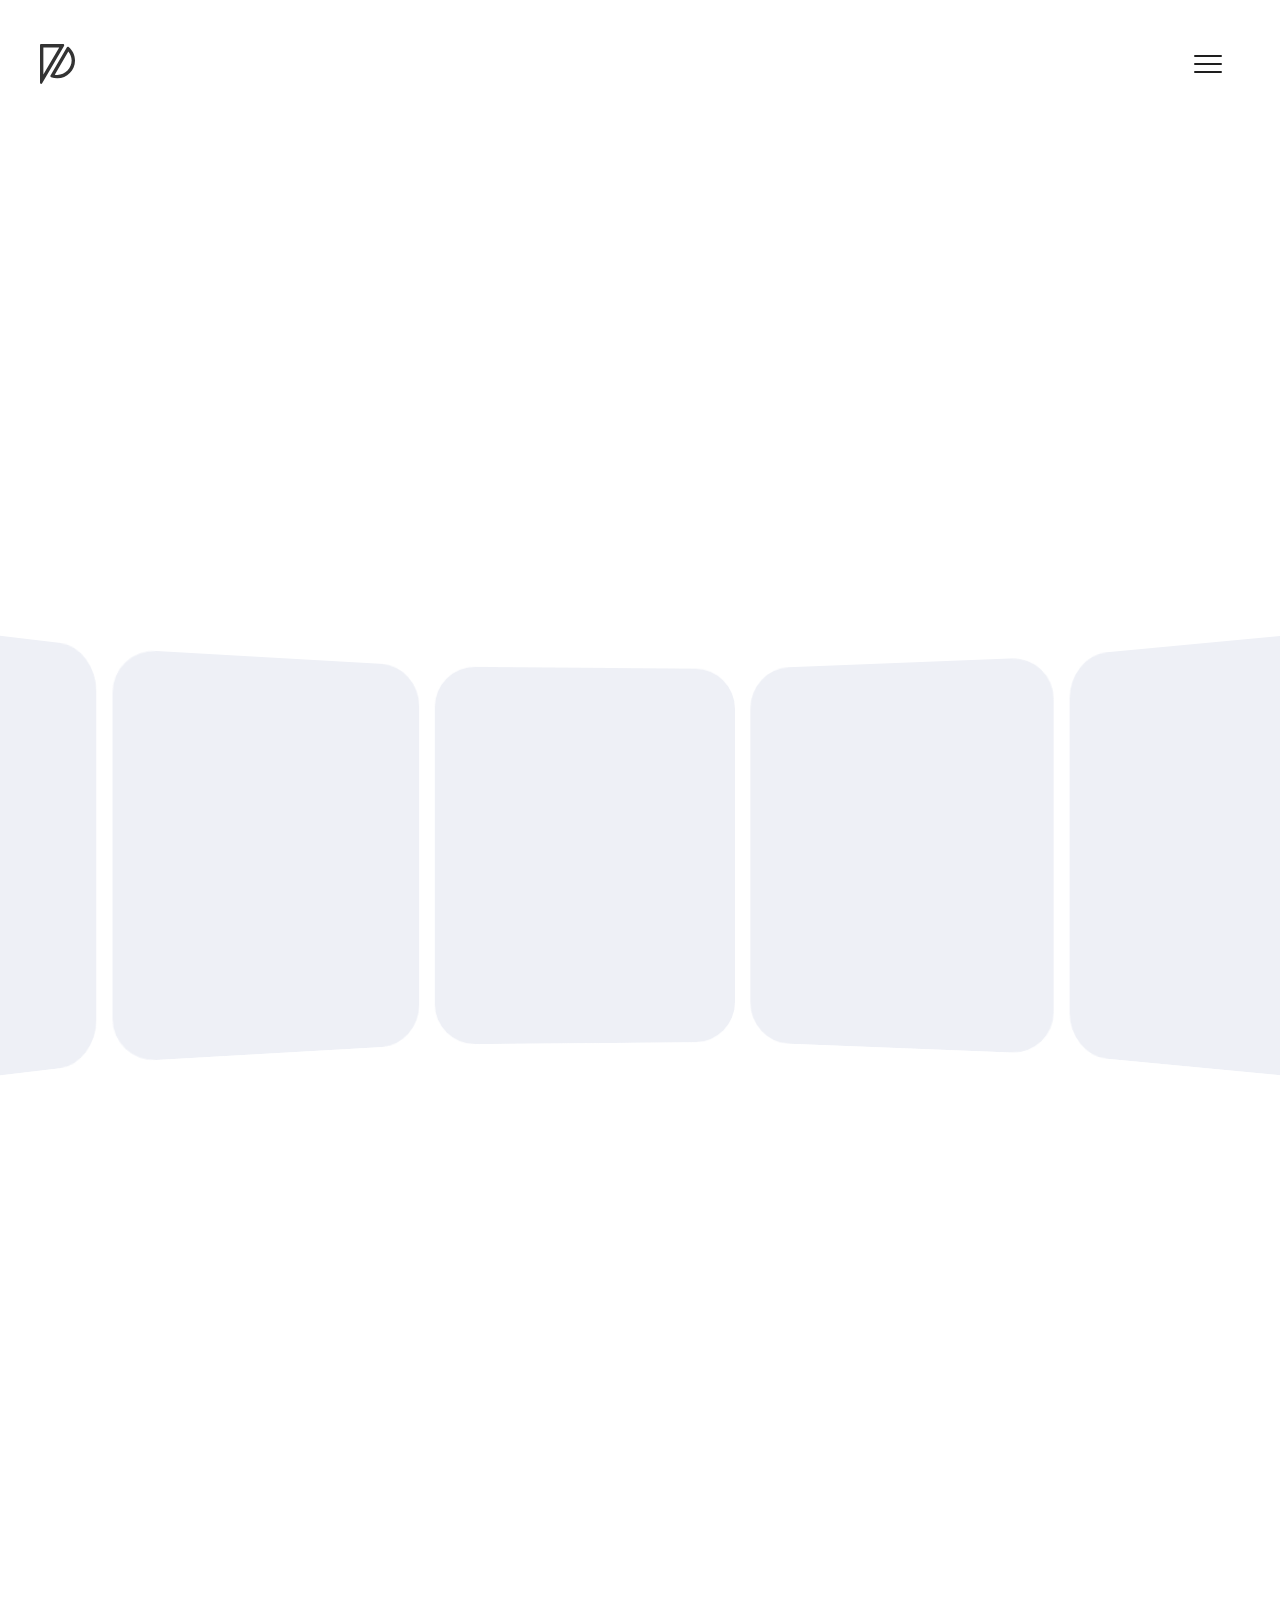
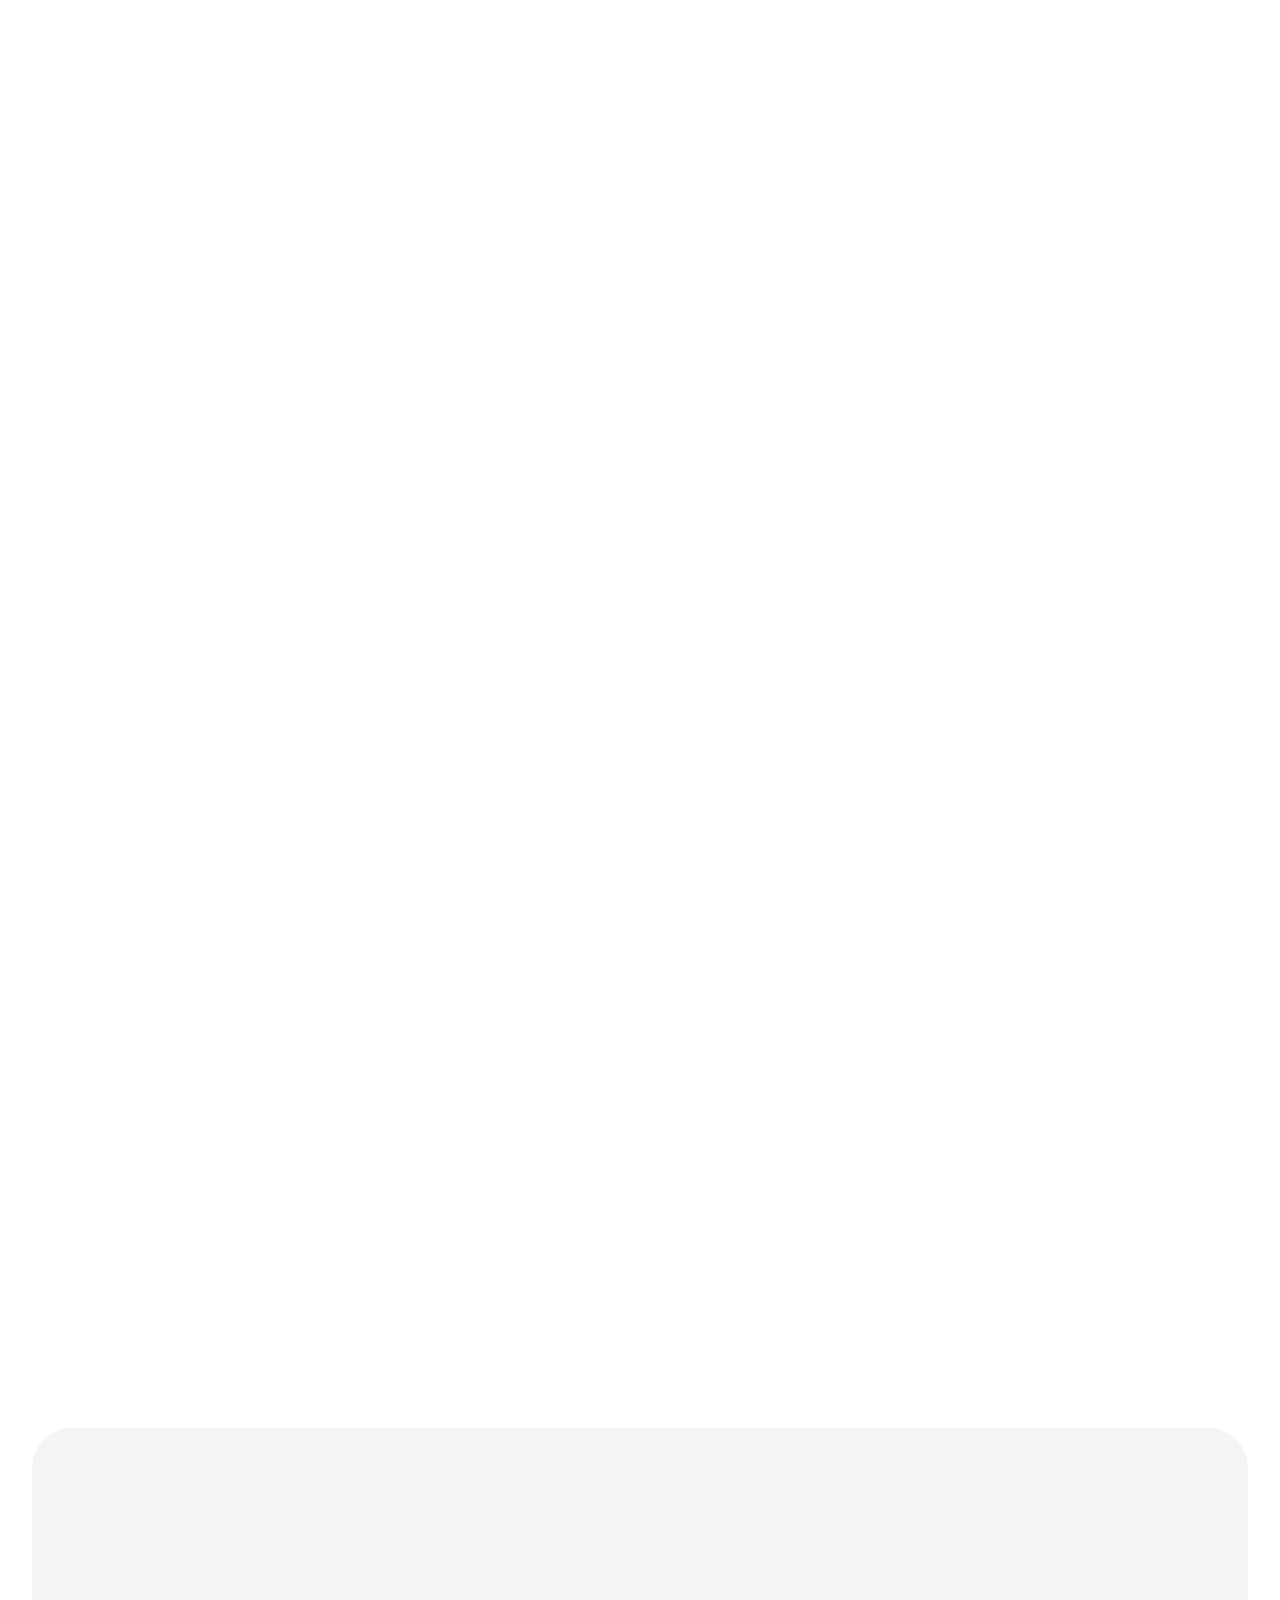
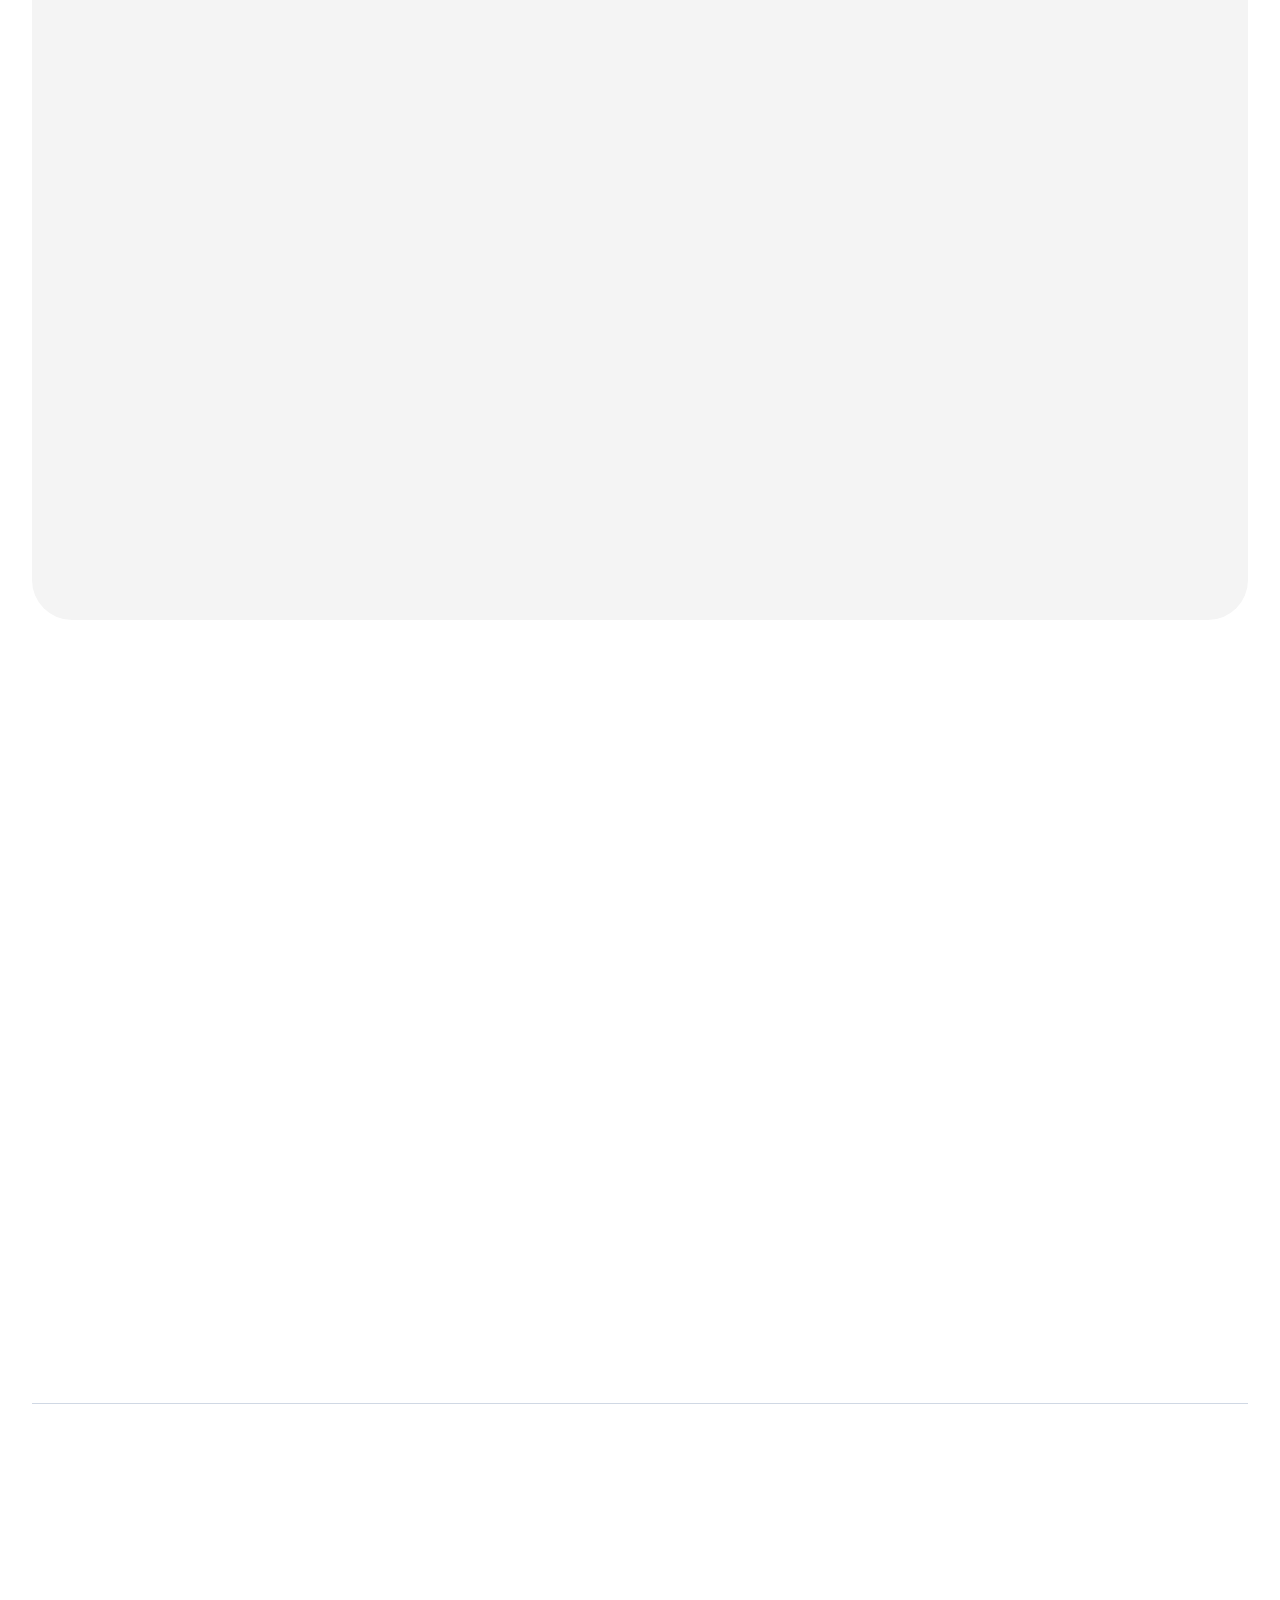
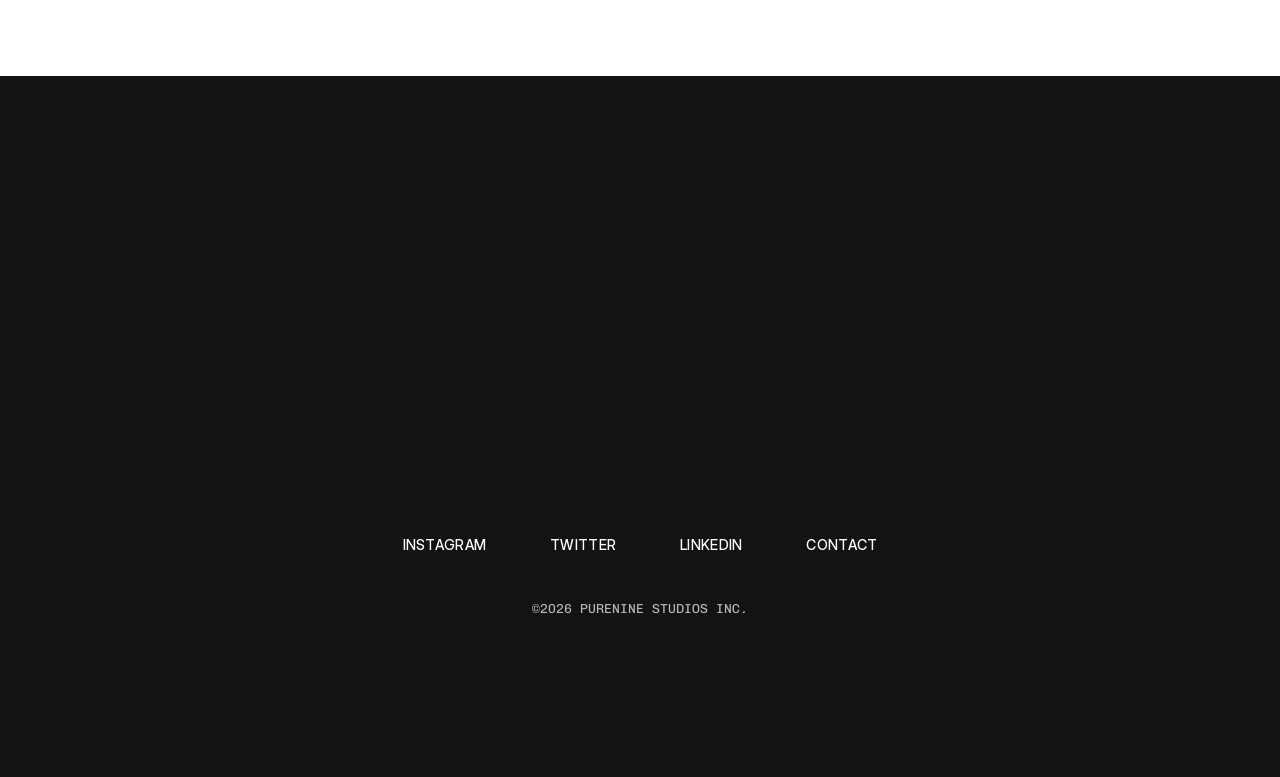
==== index.html @ 46be0032 "Add Google Analytics (GA4) tag to all pages Measurement ID G-1FW40TCJGP (property PURENINE.com - GA4" ====
<!doctype html>
<html lang="en">
<head>
  <meta charset="utf-8">
  <!-- Google Analytics (GA4: PURENINE.com - GA4) -->
  <script async src="https://www.googletagmanager.com/gtag/js?id=G-1FW40TCJGP"></script>
  <script>
    window.dataLayer = window.dataLayer || [];
    function gtag(){dataLayer.push(arguments);}
    gtag('js', new Date());
    gtag('config', 'G-1FW40TCJGP');
  </script>
  <meta name="viewport" content="width=device-width, initial-scale=1">
  <title>Freelance UX, UI &amp; Visual Designer - Thomas Klinger</title>
  <meta name="description" content="PURENINE is the studio of Thomas Klinger, a freelance creative director, UX/UI and visual designer with 20+ years creating brand and product work for startups.">
  <meta name="robots" content="index, follow, max-image-preview:large, max-snippet:-1, max-video-preview:-1">
  <meta name="theme-color" content="#ffffff">
  <meta name="author" content="Thomas Klinger">
  <meta name="creator" content="Thomas Klinger">
  <meta name="publisher" content="PURENINE">
  <meta name="application-name" content="PURENINE">
  <link rel="canonical" href="https://www.purenine.com/">
  <!-- Plain-language summary of the studio for AI assistants and AI search (see llms.txt) -->
  <link rel="alternate" type="text/plain" href="https://www.purenine.com/llms.txt" title="PURENINE — summary for AI assistants">

  <!-- Icons -->
  <link rel="icon" href="assets/favicon/favicon.jpg" type="image/jpeg" sizes="128x128">
  <link rel="apple-touch-icon" href="assets/favicon/apple-touch-icon.png">

  <!-- Open Graph -->
  <meta property="og:type" content="profile">
  <meta property="og:site_name" content="PURENINE">
  <meta property="og:locale" content="en_US">
  <meta property="og:url" content="https://www.purenine.com/">
  <meta property="og:title" content="Freelance UX, UI &amp; Visual Designer - Thomas Klinger">
  <meta property="og:description" content="Thomas Klinger (PURENINE) — freelance creative director, UX/UI and visual designer with 20+ years crafting brands, websites and digital products for global brands and startups.">
  <meta property="og:image" content="https://www.purenine.com/assets/images/og-image.jpg">
  <meta property="og:image:width" content="1200">
  <meta property="og:image:height" content="630">
  <meta property="og:image:alt" content="PURENINE — the design studio of Thomas Klinger, freelance UX, UI &amp; visual designer">
  <meta property="profile:first_name" content="Thomas">
  <meta property="profile:last_name" content="Klinger">
  <meta property="profile:username" content="purenine">

  <!-- Twitter / X -->
  <meta name="twitter:card" content="summary_large_image">
  <meta name="twitter:site" content="@purenine">
  <meta name="twitter:creator" content="@purenine">
  <meta name="twitter:title" content="Freelance UX, UI &amp; Visual Designer - Thomas Klinger">
  <meta name="twitter:description" content="Thomas Klinger (PURENINE) — freelance creative director, UX/UI and visual designer with 20+ years crafting brands, websites and digital products for global brands and startups.">
  <meta name="twitter:image" content="https://www.purenine.com/assets/images/og-image.jpg">
  <meta name="twitter:image:alt" content="PURENINE — the design studio of Thomas Klinger">

  <link rel="preload" href="assets/fonts/InterDisplay-500.woff2" as="font" type="font/woff2" crossorigin>
  <link rel="preload" href="assets/fonts/InterDisplay-400.woff2" as="font" type="font/woff2" crossorigin>
  <link rel="preload" href="assets/fonts/ChivoMono-400.woff2" as="font" type="font/woff2" crossorigin>
  <link rel="stylesheet" href="css/fonts.css?v=424">
  <link rel="stylesheet" href="css/style.css?v=424">
  <script>
    (function (d, n) {
      d.classList.add('js');
      // Arriving through a page transition: start covered in white (no flash before JS runs)
      try {
        var nav = performance.getEntriesByType && performance.getEntriesByType('navigation')[0];
        var back = nav && nav.type === 'back_forward';
        if (back || sessionStorage.getItem('pn-transition') === '1' || /[?&]pt=1\b/.test(location.search)) {
          // Fallback fade (no native cross-page transitions, or a local file): start under white
          if (!('CSSViewTransitionRule' in window) || location.protocol === 'file:') d.classList.add('is-arriving');
        }
      } catch (e) {}
      // Chrome-engine browsers (Chrome, Edge, Brave, Opera) re-blur fixed overlays on
      // every scroll frame, so they get a lighter, blur-free version. iOS browsers all
      // use Safari's engine and are left out.
      var ua = n.userAgent;
      var ios = /iPad|iPhone|iPod/.test(ua) || (/Macintosh/.test(ua) && n.maxTouchPoints > 1);
      var blink = (n.userAgentData && n.userAgentData.brands && n.userAgentData.brands.some(function (b) { return /Chromium/.test(b.brand); })) || /Chrome\//.test(ua);
      if (blink && !ios) d.classList.add('is-blink');
    })(document.documentElement, navigator);
  </script>

  <!-- Structured data -->
  <script type="application/ld+json">
  {
    "@context": "https://schema.org",
    "@graph": [
      {
        "@type": "Person",
        "@id": "https://www.purenine.com/#person",
        "name": "Thomas Klinger",
        "givenName": "Thomas",
        "familyName": "Klinger",
        "alternateName": "Tom Klinger",
        "jobTitle": "Freelance UX, UI & Visual Designer",
        "description": "PURENINE is the design studio of Thomas Klinger, a New York–based freelance creative director, UX/UI designer, visual designer and product lead. With over 20 years of experience, Thomas has a proven track record of conceptualizing visual assets, brand identities and digital products for global brands and startups.",
        "url": "https://www.purenine.com/",
        "image": "https://www.purenine.com/assets/images/og-image.jpg",
        "email": "mailto:hello@purenine.com",
        "address": {
          "@type": "PostalAddress",
          "addressLocality": "New York",
          "addressRegion": "NY",
          "addressCountry": "US"
        },
        "worksFor": {
          "@id": "https://www.purenine.com/#studio"
        },
        "hasOccupation": [
          {
            "@type": "Occupation",
            "name": "Creative Director"
          },
          {
            "@type": "Occupation",
            "name": "UX/UI Designer"
          },
          {
            "@type": "Occupation",
            "name": "Visual Designer"
          },
          {
            "@type": "Occupation",
            "name": "Product Lead"
          }
        ],
        "knowsAbout": [
          "User Experience (UX) Design",
          "User Interface (UI) Design",
          "Visual Design",
          "Art Direction",
          "Creative Direction",
          "Product Design",
          "Brand Identity",
          "Web Design",
          "Design Systems",
          "Digital Advertising",
          "AI-assisted design and engineering"
        ],
        "sameAs": [
          "https://www.linkedin.com/in/thomasklinger/",
          "https://www.instagram.com/purenine/",
          "https://x.com/purenine"
        ]
      },
      {
        "@type": "ProfessionalService",
        "@id": "https://www.purenine.com/#studio",
        "name": "PURENINE",
        "alternateName": "PURENINE Studios Inc.",
        "description": "PURENINE is the design studio of Thomas Klinger, a New York–based freelance creative director, UX/UI designer, visual designer and product lead. With over 20 years of experience, Thomas has a proven track record of conceptualizing visual assets, brand identities and digital products for global brands and startups.",
        "url": "https://www.purenine.com/",
        "logo": "https://www.purenine.com/assets/favicon/apple-touch-icon.png",
        "image": "https://www.purenine.com/assets/images/og-image.jpg",
        "email": "mailto:hello@purenine.com",
        "founder": {
          "@id": "https://www.purenine.com/#person"
        },
        "address": {
          "@type": "PostalAddress",
          "addressLocality": "New York",
          "addressRegion": "NY",
          "addressCountry": "US"
        },
        "areaServed": "Worldwide",
        "knowsAbout": [
          "UX Design",
          "UI Design",
          "Visual Design",
          "Art Direction",
          "Creative Direction",
          "Product Design",
          "Brand Identity"
        ],
        "hasOfferCatalog": {
          "@type": "OfferCatalog",
          "name": "Design services",
          "itemListElement": [
            {
              "@type": "Offer",
              "itemOffered": {
                "@type": "Service",
                "name": "UX & UI Design"
              }
            },
            {
              "@type": "Offer",
              "itemOffered": {
                "@type": "Service",
                "name": "Visual Design & Art Direction"
              }
            },
            {
              "@type": "Offer",
              "itemOffered": {
                "@type": "Service",
                "name": "Brand Identity"
              }
            },
            {
              "@type": "Offer",
              "itemOffered": {
                "@type": "Service",
                "name": "Product Design & Product Leadership"
              }
            },
            {
              "@type": "Offer",
              "itemOffered": {
                "@type": "Service",
                "name": "Creative Direction"
              }
            }
          ]
        },
        "sameAs": [
          "https://www.linkedin.com/in/thomasklinger/",
          "https://www.instagram.com/purenine/",
          "https://x.com/purenine"
        ]
      },
      {
        "@type": "WebSite",
        "@id": "https://www.purenine.com/#website",
        "url": "https://www.purenine.com/",
        "name": "PURENINE",
        "alternateName": "Thomas Klinger — Freelance UX, UI & Visual Designer",
        "publisher": {
          "@id": "https://www.purenine.com/#studio"
        },
        "author": {
          "@id": "https://www.purenine.com/#person"
        },
        "inLanguage": "en"
      },
      {
        "@type": "ProfilePage",
        "@id": "https://www.purenine.com/#webpage",
        "url": "https://www.purenine.com/",
        "name": "Freelance UX, UI & Visual Designer - Thomas Klinger",
        "description": "PURENINE is the studio of Thomas Klinger, a freelance creative director, UX/UI and visual designer with 20+ years creating brand and product work for startups.",
        "isPartOf": {
          "@id": "https://www.purenine.com/#website"
        },
        "about": {
          "@id": "https://www.purenine.com/#person"
        },
        "mainEntity": {
          "@id": "https://www.purenine.com/#person"
        },
        "primaryImageOfPage": {
          "@type": "ImageObject",
          "url": "https://www.purenine.com/assets/images/og-image.jpg"
        },
        "inLanguage": "en"
      }
    ]
  }
  </script>
</head>
<body>
  <!-- Preloader: phrases cycle, then the black panel swipes up into the site -->
  <div class="preloader" aria-hidden="true">
    <p class="preloader__text" data-preloader-text></p>
    <!-- After the words: the hand-lettered signature writes itself on -->
    <video class="preloader__sig" data-preloader-sig src="assets/video/preloader-signature.mp4" width="1200" height="552" muted playsinline preload="auto"></video>
  </div>

  <a class="skip-link" href="#main">Skip to content</a>

  <!-- ============================== Navigation ============================== -->
  <header class="nav" id="nav">
    <div class="nav__bar">
      <a class="nav__logo" href="#top" aria-label="Back to top">
        <svg width="35" height="40" aria-hidden="true" focusable="false" viewBox="0 0 88 100" fill="none" xmlns="http://www.w3.org/2000/svg"><path d="M71.1964 18.4977C76.4065 24.7326 79.3869 32.5752 79.5398 40.7789C79.7185 50.4097 76.047 59.5509 69.2037 66.5197C62.3673 73.4803 53.2604 77.3576 43.5605 77.4375C43.4577 77.4375 43.355 77.4387 43.2523 77.4387C41.2035 77.4387 39.1757 77.2708 37.1818 76.9387L71.1976 18.4988M70.0687 6.80556C68.9877 6.80556 67.9242 7.35185 67.3323 8.36921L26.3997 78.691C25.4109 80.39 26.2315 82.5428 28.0924 83.2083C32.8262 84.8993 37.9301 85.8218 43.2523 85.8218C43.3784 85.8218 43.5033 85.8218 43.6294 85.8206C68.4028 85.618 88.4483 65.1852 87.993 40.6262C87.7467 27.3611 81.6283 15.5185 72.107 7.54745C71.5081 7.0463 70.7843 6.80671 70.0687 6.80671V6.80556ZM48.3457 8.3831L8.45433 76.7014V8.38194H48.3445M57.9219 0H2.93485C1.3145 0 0 1.30324 0 2.90972V97.0856C0 98.8877 1.4721 100 2.96637 100C3.87811 100 4.79919 99.5856 5.40041 98.662L60.3886 4.48611C61.6482 2.54977 60.2462 0 57.9219 0Z" fill="currentColor"/></svg>
      </a>
      <button class="nav__toggle" type="button" aria-expanded="false" aria-controls="menu" aria-label="Open menu">
        <span></span><span></span><span></span>
      </button>
    </div>

    <div class="nav__panel" id="menu" inert>
      <div class="nav__panel-inner">
        <div class="nav__open">
          <nav aria-label="Main">
            <ul class="menu">
              <li data-menu-item style="--i:0"><a class="menu__link" href="#top"><span class="menu__num">( _01 )</span><span class="menu__label">Home</span></a></li>
              <li data-menu-item style="--i:1"><a class="menu__link" href="#about"><span class="menu__num">( _02 )</span><span class="menu__label">Projects</span></a></li>
              <li data-menu-item style="--i:2"><a class="menu__link" href="studio.html"><span class="menu__num">( _03 )</span><span class="menu__label">Studio</span></a></li>
              <li data-menu-item style="--i:3"><a class="menu__link" href="contact.html"><span class="menu__num">( _04 )</span><span class="menu__label">Contact</span></a></li>
            </ul>
          </nav>
          <div class="nav__bottom" data-menu-item style="--i:4">
            <a class="mail-link t-h4" href="mailto:hello@purenine.com">hello@purenine.com</a>
            <ul class="social" aria-label="Social media">
              <li><a href="https://www.linkedin.com/in/thomasklinger/" target="_blank" rel="noopener noreferrer" aria-label="LinkedIn">LinkedIn</a></li>
              <li aria-hidden="true">/</li>
              <li><a href="https://www.instagram.com/purenine/" target="_blank" rel="noopener noreferrer" aria-label="Instagram">Instagram</a></li>
              <li aria-hidden="true">/</li>
              <li><a href="https://x.com/purenine" target="_blank" rel="noopener noreferrer" aria-label="Twitter">Twitter</a></li>
            </ul>
          </div>
        </div>
      </div>
    </div>
  </header>

  <main id="main">
    <!-- ============================== Hero ============================== -->
    <section class="hero" id="top" aria-label="Introduction">
      <div class="hero__content">
        <div class="hero__head">
          <h1 class="sr-only">Thomas Klinger — Freelance UX, UI &amp; Visual Designer at PURENINE</h1>
          <p class="pill" data-reveal="fade">Experience Creativity</p>
          <p class="hero__lead" data-split>I bring ideas to life at every stage of growth, from shaping the vision to executing the details.</p>
          <p class="hero__sub t-body" data-reveal="fade" style="--delay:.7s">Hi, I’m Thomas Klinger — an independent creative director, visual designer & product lead, bringing ideas to life through strategy, design, and execution.</p>
        </div>

        <div class="hero__carousel">
          <div class="hero__meta" data-reveal="fade" style="--delay:.3s">
            <p class="clock">( <time id="clock" datetime="15:19">3:19 PM</time> NY )</p>
            <ul class="social" aria-label="Social media">
              <li><a href="https://www.linkedin.com/in/thomasklinger/" target="_blank" rel="noopener noreferrer" aria-label="LinkedIn">LI</a></li>
              <li aria-hidden="true">/</li>
              <li><a href="https://www.instagram.com/purenine/" target="_blank" rel="noopener noreferrer" aria-label="Instagram">IG</a></li>
              <li aria-hidden="true">/</li>
              <li><a href="https://x.com/purenine" target="_blank" rel="noopener noreferrer" aria-label="Twitter">X</a></li>
            </ul>
          </div>

          <div class="ring" data-ring tabindex="0" role="region" aria-roledescription="carousel" aria-label="Selected work. Swipe sideways, drag or use the arrow keys to rotate.">
            <div class="ring__stage">
              <div class="ring__spin" data-ring-spin></div>
            </div>
            <noscript><p class="ring__fallback">Enable JavaScript to browse the selected work.</p></noscript>
          </div>

          <div class="archive-ruler" data-reveal="fade" aria-hidden="true">
            <p class="archive-ruler__label">Click & Drag Recent Projects</p>
            <div class="archive-ruler__ticks"></div>
          </div>
        </div>
      </div>
    </section>


    <!-- ============================== Intro / About ============================== -->
    <section class="intro" id="about" aria-labelledby="about-title">
      <div class="intro__inner">
        <h2 class="sr-only" id="about-title">About the PURENINE</h2>
        <p class="intro__text t-h3" data-split>PURENINE is the design collective of <a class="name-link" href="https://www.linkedin.com/in/thomasklinger/" target="_blank" rel="noopener noreferrer">Thomas Klinger</a>, specializing in UX, visual design &amp; product engineering.</p>
        <p class="intro__sub t-body" data-reveal="fade" style="--delay:.15s">Over 20 years of experience working with marketing, digital, and production teams to create effective advertising campaigns. I help conceptualize ideas that resonate with target audiences, execution, engagement and storytelling.</p>

        <div class="ticker ticker--logos" data-ticker data-speed="40" data-reveal="fade" style="--delay:.3s">
          <div class="ticker__track">
            <ul class="ticker__set" aria-label="Selected clients">
              <li><img src="assets/icons/client-activision.svg" width="104" height="26" alt="Activision" loading="lazy"></li>
              <li><img src="assets/icons/client-disney.svg" width="86" height="36" alt="Disney" loading="lazy"></li>
              <li><img src="assets/icons/client-fortnite.svg" width="97" height="26" alt="Fortnite" loading="lazy"></li>
              <li><img src="assets/icons/client-hubspot.svg" width="89" height="26" alt="HubSpot" loading="lazy"></li>
              <li><img src="assets/icons/client-marvel.svg" width="74" height="30" alt="Marvel" loading="lazy"></li>
              <li><img src="assets/icons/client-mlb.svg" width="63" height="34" alt="MLB" loading="lazy"></li>
              <li><img src="assets/icons/client-nba.svg" width="21" height="48" alt="NBA" loading="lazy"></li>
              <li><img src="assets/icons/client-toast.svg" width="98" height="26" alt="Toast" loading="lazy"></li>
            </ul>
          </div>
        </div>
      </div>
    </section>

    <!-- ============================== Projects ============================== -->
    <section class="projects wrap" id="projects" aria-label="Projects">
      <div class="projects__inner">

        <div class="projects__grid" id="projects-grid">
          <article data-reveal>
            <a class="project" href="activision.html" aria-label="Activision — art direction and visual design">
              <div class="project__media">
                <picture>
                  <source type="image/avif" srcset="portfolio/activision/activision-1200x1500-960.avif 960w, portfolio/activision/activision-1200x1500.avif 1200w" sizes="(max-width: 809px) calc(100vw - 32px), (max-width: 1199px) calc((100vw - 72px) / 2), min(491px, calc((100vw - 112px) / 3))">
                  <img src="portfolio/activision/activision-1200x1500.jpg" width="1200" height="1500" loading="lazy" alt="Activision art direction and visual design">
                </picture>
                <img class="project__logo" src="assets/icons/logo-activision.svg" width="104" height="26" alt="" loading="lazy">
              </div>
              <div class="project__footer">
                <h3 class="project__title">Activision</h3>
                <p class="project__date">UX/UI, Visual Design, Production</p>
              </div>
            </a>
          </article>

          <article data-reveal style="--delay:.1s">
            <a class="project" href="mlb.html" aria-label="MLB — UX/UI and visual design">
              <div class="project__media">
                <picture>
                  <source type="image/avif" srcset="portfolio/mlb/mlb-1200x1500-960.avif 960w, portfolio/mlb/mlb-1200x1500.avif 1200w" sizes="(max-width: 809px) calc(100vw - 32px), (max-width: 1199px) calc((100vw - 72px) / 2), min(491px, calc((100vw - 112px) / 3))">
                  <img src="portfolio/mlb/mlb-1200x1500.jpg" width="1200" height="1500" loading="lazy" alt="MLB UX/UI and visual design">
                </picture>
                <img class="project__logo" src="assets/icons/logo-mlb.svg" width="64" height="34" alt="" loading="lazy">
              </div>
              <div class="project__footer">
                <h3 class="project__title">MLB</h3>
                <p class="project__date">Art Direction, UX/UI</p>
              </div>
            </a>
          </article>

          <article data-reveal>
            <a class="project" href="audiomack.html" aria-label="Audiomack — product design and art direction">
              <div class="project__media">
                <picture>
                  <source type="image/avif" srcset="portfolio/audiomack/audiomack-1200x1500-960.avif 960w, portfolio/audiomack/audiomack-1200x1500.avif 1200w" sizes="(max-width: 809px) calc(100vw - 32px), (max-width: 1199px) calc((100vw - 72px) / 2), min(491px, calc((100vw - 112px) / 3))">
                  <img src="portfolio/audiomack/audiomack-1200x1500.jpg" width="1200" height="1500" loading="lazy" alt="Audiomack app home screen on an iPhone wrapped in an orange cable">
                </picture>
                <img class="project__logo" src="assets/icons/logo-audiomack.svg" width="160" height="22" alt="" loading="lazy">
              </div>
              <div class="project__footer">
                <h3 class="project__title">Audiomack</h3>
                <p class="project__date">Product Design, Art Direction</p><!-- Placeholder: services -->
              </div>
            </a>
          </article>

          <article data-reveal style="--delay:.1s">
            <a class="project" href="fortnite.html" aria-label="Fortnite — visual design">
              <div class="project__media">
                <picture>
                  <source type="image/avif" srcset="portfolio/fortnite/fortnite-1200x1500-960.avif 960w, portfolio/fortnite/fortnite-1200x1500.avif 1200w" sizes="(max-width: 809px) calc(100vw - 32px), (max-width: 1199px) calc((100vw - 72px) / 2), min(491px, calc((100vw - 112px) / 3))">
                  <img src="portfolio/fortnite/fortnite-1200x1500.jpg" width="1200" height="1500" loading="lazy" alt="Fortnite visual design">
                </picture>
                <img class="project__logo" src="assets/icons/logo-fortnite.svg" width="97" height="26" alt="" loading="lazy">
              </div>
              <div class="project__footer">
                <h3 class="project__title">Fortnite</h3>
                <p class="project__date">Visual Design, Production</p>
              </div>
            </a>
          </article>

          <article data-reveal>
            <a class="project" href="toast.html" aria-label="Toast — visual design and UX/UI">
              <div class="project__media">
                <picture>
                  <source type="image/avif" srcset="portfolio/toast/toast-1200x1500-960.avif 960w, portfolio/toast/toast-1200x1500.avif 1200w" sizes="(max-width: 809px) calc(100vw - 32px), (max-width: 1199px) calc((100vw - 72px) / 2), min(491px, calc((100vw - 112px) / 3))">
                  <img src="portfolio/toast/toast-1200x1500.jpg" width="1200" height="1500" loading="lazy" alt="Toast point-of-sale terminal and card reader on a wooden counter">
                </picture>
                <img class="project__logo" src="assets/icons/logo-toast.svg" width="98" height="26" alt="" loading="lazy">
              </div>
              <div class="project__footer">
                <h3 class="project__title">Toast</h3>
                <p class="project__date">Visual Design, UX/UI, Art Direction</p><!-- Placeholder: services -->
              </div>
            </a>
          </article>

          <article data-reveal style="--delay:.1s">
            <a class="project" href="nba.html" aria-label="NBA — art direction and visual design">
              <div class="project__media">
                <picture>
                  <source type="image/avif" srcset="portfolio/nba/nba-1200x1500-960.avif 960w, portfolio/nba/nba-1200x1500.avif 1200w" sizes="(max-width: 809px) calc(100vw - 32px), (max-width: 1199px) calc((100vw - 72px) / 2), min(491px, calc((100vw - 112px) / 3))">
                  <img src="portfolio/nba/nba-1200x1500.jpg" width="1200" height="1500" loading="lazy" alt="The NBA app open on a phone lying on a wooden table, showing a live OKC at ATL game">
                </picture>
                <img class="project__logo" src="assets/icons/logo-nba.svg" width="83" height="43" alt="" loading="lazy">
              </div>
              <div class="project__footer">
                <h3 class="project__title">NBA</h3>
                <p class="project__date">Art Direction, Visual Design, UX/UI</p>
              </div>
            </a>
          </article>
        </div>
      </div>
    </section>

    <!-- ============================== Audiomack ============================== -->
    <section class="studio wrap wrap--narrow" id="studio" aria-labelledby="studio-title">
      <div class="studio__inner">
        <div class="studio__head">
          <div class="studio__intro">
            <p class="pill" data-reveal>Co-Founder / CCO</p>
            <h2 class="studio__title t-h3" id="studio-title" data-reveal>In 2013, I helped co-found <a class="name-link" href="https://apps.apple.com/us/app/audiomack-play-music-offline/id921765888" target="_blank" rel="noopener noreferrer">Audiomack</a>, an artist-first music platform helping creators reach fans across the globe.</h2>
            <p class="studio__sub t-body" data-reveal style="--delay:.08s">I played a key role in growing the app to 30 million daily active users & 65 million monthly active users through strategic product and growth initiatives.</p>
          </div>
          <ul class="head-links" data-reveal style="--delay:.16s">
            <li><a class="head-link name-link" href="audiomack.html">Visit Audiomack</a></li>
            <li><a class="head-link name-link" href="https://apps.apple.com/us/app/audiomack-play-music-offline/id921765888" target="_blank" rel="noopener noreferrer">Download the app</a></li>
          </ul>
        </div>

        <div class="studio__body">
          <!-- Audiomack images: every 3s the current card sinks back and the next rises over it (initReel).
               Add or swap images here: 1200x900 JPG + AVIF (full + -960) in portfolio/audiomack/ -->
          <div class="reel" data-reel data-reveal>
            <div class="reel__stage">
              <picture class="reel__slide is-active">
                <source srcset="portfolio/audiomack/audiomack-1200x900_1-960.avif 960w, portfolio/audiomack/audiomack-1200x900_1.avif 1200w" sizes="(max-width: 809px) calc(100vw - 64px), min(1376px, calc(100vw - 64px))" type="image/avif">
                <img src="portfolio/audiomack/audiomack-1200x900_1.jpg" width="1200" height="900" loading="lazy" alt="Audiomack brand identity, typography and visual design">
              </picture>
              <picture class="reel__slide">
                <source srcset="portfolio/audiomack/audiomack-1200x900_2-960.avif 960w, portfolio/audiomack/audiomack-1200x900_2.avif 1200w" sizes="(max-width: 809px) calc(100vw - 64px), min(1376px, calc(100vw - 64px))" type="image/avif">
                <img src="portfolio/audiomack/audiomack-1200x900_2.jpg" width="1200" height="900" loading="lazy" alt="Audiomack desktop web interface screens">
              </picture>
              <picture class="reel__slide">
                <source srcset="portfolio/audiomack/audiomack-1200x900_3-960.avif 960w, portfolio/audiomack/audiomack-1200x900_3.avif 1200w" sizes="(max-width: 809px) calc(100vw - 64px), min(1376px, calc(100vw - 64px))" type="image/avif">
                <img src="portfolio/audiomack/audiomack-1200x900_3.jpg" width="1200" height="900" loading="lazy" alt="Audiomack mobile app interface screens">
              </picture>
            </div>
          </div>

          <ul class="metrics">
            <li class="metric" data-reveal>
              <img class="metric__icon" src="assets/icons/metric-app.svg" alt="" width="32" height="32">
              <p class="metric__value"><span class="unit metric__rank">#1</span></p>
              <p class="t-body">Music app in<br>20+ countries</p>
            </li>
            <li class="metric" data-reveal style="--delay:.08s">
              <img class="metric__icon" src="assets/icons/metric-uploads.svg" alt="" width="32" height="32">
              <p class="metric__value"><span class="num" data-count="65">65</span><span class="unit">M+</span></p>
              <p class="t-body">Music uploads<br>shared by artists</p>
            </li>
            <li class="metric" data-reveal style="--delay:.16s">
              <img class="metric__icon" src="assets/icons/metric-paid.svg" alt="" width="32" height="32">
              <p class="metric__value"><span class="unit">$</span><span class="num" data-count="90">90</span><span class="unit">M+</span></p>
              <p class="t-body">Paid to Artists &amp;<br>Content Creators</p>
            </li>
            <li class="metric" data-reveal style="--delay:.24s">
              <img class="metric__icon" src="assets/icons/metric-listeners.svg" alt="" width="32" height="32">
              <p class="metric__value"><span class="num" data-count="60">60</span><span class="unit">M+</span></p>
              <p class="t-body">Listeners on the app every month</p>
            </li>
          </ul>
        </div>
      </div>
    </section>

    <!-- ============================== Services ============================== -->
    <section class="services wrap wrap--narrow" id="services" aria-labelledby="services-title">
      <div class="services__inner">
        <h2 class="studio__title t-h3" id="services-title" data-reveal>I execute the ideas that build your business — from MVP to enterprise scale.</h2>
        <p class="studio__sub t-body" data-reveal style="--delay:.08s">A proven track record in developing visual assets & creative for major entertainment brands, ensuring consistency & high impact across digital spaces.</p>

        <div class="services__body" data-services>
          <div class="services__list" data-reveal>
            <div class="service is-active" tabindex="0">
              <div class="service__row">
                <p class="service__num">( _01 )</p>
                <h3 class="service__name">Visual</h3>
                <p class="service__tag">Art Direction</p>
              </div>
              <div class="service__panel">
                <div class="service__panel-inner">
                  <p class="service__line t-h5">Execution of color, typography, imagery, and layout to create clear, engaging, and cohesive visual experiences.</p>
                  <p class="service__spec">Graphics · Marketing · Social · Midjourney</p>
                </div>
              </div>
            </div>
            <div class="service" tabindex="0">
              <div class="service__row">
                <p class="service__num">( _02 )</p>
                <h3 class="service__name">Product</h3>
                <p class="service__tag">User Experience</p>
              </div>
              <div class="service__panel">
                <div class="service__panel-inner">
                  <p class="service__line t-h5">The process of understanding user needs & designing intuitive, purposeful interactions.</p>
                  <p class="service__spec">User Experience · UI · Apps · Websites</p>
                </div>
              </div>
            </div>
            <div class="service" tabindex="0">
              <div class="service__row">
                <p class="service__num">( _03 )</p>
                <h3 class="service__name">Motion</h3>
                <p class="service__tag">Animation</p>
              </div>
              <div class="service__panel">
                <div class="service__panel-inner">
                  <p class="service__line t-h5">Bringing ideas to life through movement, visual elements and story telling.</p>
                  <p class="service__spec">Social Assets · Video · Motion Graphics · Animation</p>
                </div>
              </div>
            </div>
            <div class="service" tabindex="0">
              <div class="service__row">
                <p class="service__num">( _04 )</p>
                <h3 class="service__name">Development</h3>
                <p class="service__tag">Engineering</p>
              </div>
              <div class="service__panel">
                <div class="service__panel-inner">
                  <p class="service__line t-h5">Turning ideas into working products with AI-powered coding tools, from concept to launch.</p>
                  <p class="service__spec">Open Ai · Claude Code · Codex · Higgsfield Ai</p>
                </div>
              </div>
            </div>
          </div>

          <!-- One icon per service, in the same order as the rows; it changes as each row opens.
               Icons are inlined from assets/icons/service-*.svg so their parts (px-* groups) can animate. -->
          <div class="services__photo" data-reveal style="--delay:.1s" aria-hidden="true">
              <div class="services__fill is-active"><svg class="px" viewBox="0 0 32 32" fill="currentColor" aria-hidden="true" focusable="false"><path d="M30.48 7.62505H1.53V3.05505H0V28.9551H1.53V9.14505H30.48V28.9551H32V3.05505H30.48V7.62505Z"/><path d="M30.48 28.955H1.53003V30.475H30.48V28.955Z"/><path d="M24.38 18.285V16.765H22.86V10.675H4.57001V19.815H7.62001V18.285H6.10001V12.195H21.34V16.765H19.81V18.285H24.38Z"/><path d="M6.10001 21.335V22.865H4.57001V24.385H15.24V19.815H13.72V18.285H12.19V16.765H10.67V18.285H9.14001V19.815H7.62001V21.335H6.10001Z"/><path d="M30.48 1.52502H1.53003V3.05502H30.48V1.52502Z"/><g class="px-dot px-d1"><path d="M4.56999 4.57501H3.04999V6.09501H4.56999V4.57501Z"/></g><g class="px-dot px-d2"><path d="M7.61998 4.57501H6.09998V6.09501H7.61998V4.57501Z"/></g><g class="px-dot px-d3"><path d="M10.67 4.57501H9.14001V6.09501H10.67V4.57501Z"/></g><g class="px-loop"><path d="M27.43 19.815H25.91V24.385H27.43V19.815Z"/><path d="M25.91 24.385H24.38V25.905H25.91V24.385Z"/><path d="M25.91 18.285H24.38V19.815H25.91V18.285Z"/><path d="M24.38 25.905H19.81V27.435H24.38V25.905Z"/><path d="M19.81 24.385H18.29V25.905H19.81V24.385Z"/><path d="M19.81 18.285H18.29V19.815H19.81V18.285Z"/><path d="M18.29 19.815H16.76V24.385H18.29V19.815Z"/></g></svg></div>
              <div class="services__fill"><svg class="px" viewBox="0 0 32 32" fill="currentColor" aria-hidden="true" focusable="false"><path d="M25.91 6.10001V7.62001H27.43V24.38H25.91V25.91H30.48V24.38H28.95V7.62001H30.48V6.10001H25.91Z"/><path d="M25.91 25.91H24.38V27.43H7.61998V25.91H6.09998V30.48H7.61998V28.95H24.38V30.48H25.91V25.91Z"/><path d="M6.09998 6.09999H7.61998V4.56999H24.38V6.09999H25.91V1.51999H24.38V3.04999H7.61998V1.51999H6.09998V6.09999Z"/><path d="M6.10002 25.91V24.38H4.57002V7.62001H6.10002V6.10001H1.52002V7.62001H3.05002V24.38H1.52002V25.91H6.10002Z"/><g class="px-tl"><path d="M6.10002 0H1.52002V1.52H6.10002V0Z"/><path d="M1.52 1.51999H0V6.09999H1.52V1.51999Z"/></g><g class="px-tr"><path d="M30.48 0H25.91V1.52H30.48V0Z"/><path d="M32 1.51999H30.48V6.09999H32V1.51999Z"/></g><g class="px-bl"><path d="M6.10002 30.48H1.52002V32H6.10002V30.48Z"/><path d="M1.52 25.91H0V30.48H1.52V25.91Z"/></g><g class="px-br"><path d="M30.48 30.48H25.91V32H30.48V30.48Z"/><path d="M32 25.91H30.48V30.48H32V25.91Z"/></g><g class="px-cursor"><path d="M22.86 9.14001H21.33V12.19H22.86V9.14001Z"/><path d="M10.67 7.62V9.14H15.24V22.86H12.19V24.38H19.81V22.86H16.76V9.14H21.33V7.62H10.67Z"/><path d="M10.67 9.14001H9.14001V12.19H10.67V9.14001Z"/></g></svg></div>
              <div class="services__fill"><svg class="px" viewBox="0 0 32 32" fill="currentColor" aria-hidden="true" focusable="false"><path d="M30.48 8.37498H16.76V6.85498H13.72V8.37498H1.53003V9.90498H25.91V28.185H1.53003V29.715H30.48V28.185H32V9.90498H30.48V8.37498Z"/><path d="M19.81 12.9451H18.29V25.1451H19.81V12.9451Z"/><path d="M16.76 12.945H18.29V11.425H4.57001V12.945H6.10001V25.145H4.57001V26.665H18.29V25.145H16.76V12.945ZM10.67 25.145H9.14001V12.945H10.67V25.145ZM13.72 25.145H12.19V12.945H13.72V25.145Z"/><path d="M4.56999 12.9451H3.04999V25.1451H4.56999V12.9451Z"/><path d="M1.53 9.90503H0V28.185H1.53V9.90503Z"/><g class="px-eq px-e1"><path d="M24.38 11.425H21.33V14.475H24.38V11.425Z"/></g><g class="px-eq px-e2"><path d="M24.38 15.995H21.33V19.045H24.38V15.995Z"/></g><g class="px-eq px-e3"><path d="M24.38 22.0951H21.33V23.6151H24.38V22.0951Z"/></g><g class="px-eq px-e4"><path d="M24.38 25.145H21.33V26.665H24.38V25.145Z"/></g><g class="px-ant px-a1"><path d="M10.67 2.28503H9.14001V3.80503H10.67V2.28503Z"/><path d="M12.19 3.80505H10.67V5.33505H12.19V3.80505Z"/><path d="M13.72 5.33508H12.19V6.85508H13.72V5.33508Z"/></g><g class="px-ant px-a2"><path d="M21.33 2.28503H19.81V3.80503H21.33V2.28503Z"/><path d="M19.81 3.80505H18.29V5.33505H19.81V3.80505Z"/><path d="M18.29 5.33508H16.76V6.85508H18.29V5.33508Z"/></g></svg></div>
              <div class="services__fill"><svg class="px" viewBox="0 0 32 32" fill="currentColor" aria-hidden="true" focusable="false"><path d="M30.47 4.57H28.95V3.05H27.42V1.52H25.9V0H3.04V6.1H4.57V7.62H6.09V6.1H24.38V7.62H25.9V22.86H24.38V24.38H22.85V25.9H3.04V24.38H1.52V25.9H0V32H1.52V27.43H21.33V32H32V6.1H30.47V4.57ZM6.09 4.57H4.57V1.52H6.09V4.57ZM9.14 4.57H7.61V1.52H9.14V4.57ZM22.85 4.57H10.66V1.52H22.85V4.57ZM30.47 15.24H28.95V7.62H27.42V6.1H25.9V4.57H24.38V3.05H25.9V4.57H27.42V6.1H28.95V7.62H30.47V15.24Z"/><path d="M21.33 15.24H19.8V16.76H21.33V15.24Z"/><path d="M19.8 32V28.95H15.23V32H16.76V30.4799H18.28V32H19.8Z"/><path d="M19.8 16.76H13.71V18.29H19.8V16.76Z"/><path d="M13.7099 15.24H12.1899V16.76H13.7099V15.24Z"/><path d="M24.3799 21.33V9.14001H9.13989V21.33H24.3799ZM10.6599 10.67H22.8499V19.81H10.6599V10.67Z"/><path d="M7.61009 7.62H6.09009V21.33H7.61009V7.62Z"/><path d="M6.09007 21.33H4.57007V22.86H6.09007V21.33Z"/><g class="px-eye"><path d="M19.8 12.1899H18.28V13.7099H19.8V12.1899Z"/><path d="M15.23 12.1899H13.71V13.7099H15.23V12.1899Z"/></g><g class="px-key px-k1"><path d="M4.57004 22.86H3.04004V24.38H4.57004V22.86Z"/></g><g class="px-key px-k2"><path d="M9.14011 22.86H7.61011V24.38H9.14011V22.86Z"/></g><g class="px-key px-k3"><path d="M12.1899 22.86H10.6599V24.38H12.1899V22.86Z"/></g><g class="px-key px-k4"><path d="M21.33 22.86H16.76V24.38H21.33V22.86Z"/></g></svg></div>
          </div>
        </div>
      </div>
    </section>

    <!-- ============================== Client notes ============================== -->
    <!-- One quote at a time, rotating every 4 seconds -->
    <section class="notes wrap wrap--narrow" id="client-notes" aria-labelledby="notes-title">
      <h2 class="sr-only" id="notes-title">What clients say</h2>
      <div class="notes__box">
        <div class="notes__mark" data-reveal aria-hidden="true"><!-- Pixel heart (Streamline Pixel, "heart-favorite"); animated in 8-bit steps like the services icons --><svg viewBox="0 0 32 32" fill="currentColor" focusable="false"><g class="heart-beat"><path d="M32 8.38H30.47V16H32V8.38Z"/><path d="M30.4699 16H28.95V19.05H30.4699V16Z"/><path d="M30.4699 6.85999H28.95V8.37999H30.4699V6.85999Z"/><path d="M28.9501 19.05H27.4301V20.57H28.9501V19.05Z"/><path d="M28.9501 5.32999H27.4301V6.85999H28.9501V5.32999Z"/><path d="M27.43 20.57H24.38V22.09H27.43V20.57Z"/><path d="M25.9 6.85999H22.85V8.37999H25.9V6.85999Z"/><path d="M24.38 22.09H21.33V23.62H24.38V22.09Z"/><path d="M27.4301 3.81H19.8101V5.33H27.4301V3.81Z"/><path d="M21.33 23.62H18.28V25.14H21.33V23.62Z"/><path d="M19.81 5.32999H18.28V6.85999H19.81V5.32999Z"/><path d="M18.28 25.14H16.76V26.66H18.28V25.14Z"/><path d="M18.28 6.85999H16.76V8.37999H18.28V6.85999Z"/><path d="M16.76 26.66H15.24V28.19H16.76V26.66Z"/><path d="M16.76 8.38H15.24V9.9H16.76V8.38Z"/><path d="M15.24 25.14H13.71V26.66H15.24V25.14Z"/><path d="M15.24 6.85999H13.71V8.37999H15.24V6.85999Z"/><path d="M13.71 23.62H10.66V25.14H13.71V23.62Z"/><path d="M13.7099 5.32999H12.1899V6.85999H13.7099V5.32999Z"/><path d="M10.66 22.09H7.62V23.62H10.66V22.09Z"/><path d="M7.61995 20.57H4.56995V22.09H7.61995V20.57Z"/><path d="M12.1899 3.81H4.56995V5.33H12.1899V3.81Z"/><path d="M4.57005 19.05H3.05005V20.57H4.57005V19.05Z"/><path d="M4.57005 5.32999H3.05005V6.85999H4.57005V5.32999Z"/><path d="M3.05002 16H1.52002V19.05H3.05002V16Z"/><path d="M3.05002 6.85999H1.52002V8.37999H3.05002V6.85999Z"/><path d="M1.52 8.38H0V16H1.52V8.38Z"/><g class="px-shine"><path d="M28.9501 9.89999H27.4301V12.95H28.9501V9.89999Z"/><path d="M27.43 8.38H25.9V9.9H27.43V8.38Z"/></g></g></svg></div>
        <p class="pill notes__pill" data-reveal>Testimonials</p>
        <div class="notes__quotes" data-notes data-reveal>
            <figure class="note is-active">
              <blockquote class="note__quote t-h3"><p>Our startup’s success wouldn’t have been possible without Tom. He elevated our user experience which ultimately made us a revenue machine.</p></blockquote>
              <figcaption class="note__by"><span class="t-h5">Venture Capital Firm</span><span class="note__role">Principal</span></figcaption>
            </figure>
            <figure class="note">
              <blockquote class="note__quote t-h3"><p>Partnering with Tom and his team was a game-changer for our company. His expertise elevated our user experience that led to major results.</p></blockquote>
              <figcaption class="note__by"><span class="t-h5">Design Agency</span><span class="note__role">CMO</span></figcaption>
            </figure>
            <figure class="note">
              <blockquote class="note__quote t-h3"><p>Tom’s ideas and execution perfectly captured our brand. They drove user engagement and set us apart from competitors.</p></blockquote>
              <figcaption class="note__by"><span class="t-h5">Y Combinator Alumni</span><span class="note__role">CEO</span></figcaption>
            </figure>
        </div>
      </div>
    </section>

    <!-- ============================== Journal ============================== -->
    <section class="journal wrap wrap--narrow" id="journal" aria-labelledby="journal-title">
      <div class="journal__head" data-reveal>
        <h2 class="t-h2" id="journal-title">In the News</h2>

      </div>
      <!-- Press items (not links). Thumbs live in assets/images/press/ -->
      <div class="journal__list">
        <article data-reveal>
          <div class="article">
            <p class="article__num" aria-hidden="true">( _01 )</p>
            <div class="article__thumb"><img src="assets/images/press/fastcompany.jpg" alt="Fast Company article" loading="lazy" decoding="async"></div>
            <div class="article__text">
              <p class="article__time">Fast Company</p>
              <h3 class="article__title">Audiomack - Most Innovated Companies Award</h3>
            </div>
          </div>
        </article>
        <article data-reveal style="--delay:0.08s">
          <div class="article">
            <p class="article__num" aria-hidden="true">( _02 )</p>
            <div class="article__thumb"><img src="assets/images/press/forbes.jpg" alt="Forbes article" loading="lazy" decoding="async"></div>
            <div class="article__text">
              <p class="article__time">Forbes</p>
              <h3 class="article__title">Behind Audiomack's Plans To Dominate Music Streaming</h3>
            </div>
          </div>
        </article>
        <article data-reveal style="--delay:0.16s">
          <div class="article">
            <p class="article__num" aria-hidden="true">( _03 )</p>
            <div class="article__thumb"><img src="assets/images/press/billboard.jpg" alt="Billboard article" loading="lazy" decoding="async"></div>
            <div class="article__text">
              <p class="article__time">Billboard</p>
              <h3 class="article__title">The Most Influential Underground Streaming Services Around</h3>
            </div>
          </div>
        </article>
      </div>
      <div class="journal__cta" data-reveal>
        <a class="projects__more-btn" href="contact.html">Have a project? Let's chat</a>
      </div>
    </section>

  </main>

  <!-- ============================== Footer ============================== -->
  <footer class="footer" id="contact">
    <div class="footer__inner">
      <h2 class="footer__title" data-reveal>
        <span class="footer__line">Let’s work</span>
        <span class="footer__line">together</span>
        <a class="footer__badge" href="contact.html" aria-label="Contact PURENINE"><svg width="88" height="100" aria-hidden="true" focusable="false" viewBox="0 0 88 100" fill="none" xmlns="http://www.w3.org/2000/svg"><path d="M71.1964 18.4977C76.4065 24.7326 79.3869 32.5752 79.5398 40.7789C79.7185 50.4097 76.047 59.5509 69.2037 66.5197C62.3673 73.4803 53.2604 77.3576 43.5605 77.4375C43.4577 77.4375 43.355 77.4387 43.2523 77.4387C41.2035 77.4387 39.1757 77.2708 37.1818 76.9387L71.1976 18.4988M70.0687 6.80556C68.9877 6.80556 67.9242 7.35185 67.3323 8.36921L26.3997 78.691C25.4109 80.39 26.2315 82.5428 28.0924 83.2083C32.8262 84.8993 37.9301 85.8218 43.2523 85.8218C43.3784 85.8218 43.5033 85.8218 43.6294 85.8206C68.4028 85.618 88.4483 65.1852 87.993 40.6262C87.7467 27.3611 81.6283 15.5185 72.107 7.54745C71.5081 7.0463 70.7843 6.80671 70.0687 6.80671V6.80556ZM48.3457 8.3831L8.45433 76.7014V8.38194H48.3445M57.9219 0H2.93485C1.3145 0 0 1.30324 0 2.90972V97.0856C0 98.8877 1.4721 100 2.96637 100C3.87811 100 4.79919 99.5856 5.40041 98.662L60.3886 4.48611C61.6482 2.54977 60.2462 0 57.9219 0Z" fill="currentColor"/></svg></a>
      </h2>

      <nav class="footer__links" aria-label="Footer">
        <ul>
          <li><a href="https://www.instagram.com/purenine/" target="_blank" rel="noopener noreferrer">Instagram</a></li>
          <li><a href="https://x.com/purenine" target="_blank" rel="noopener noreferrer">Twitter</a></li>
          <li><a href="https://www.linkedin.com/in/thomasklinger/" target="_blank" rel="noopener noreferrer">LinkedIn</a></li>
          <li><a href="contact.html">Contact</a></li>
        </ul>
      </nav>

      <p class="footer__copy">©2026 PURENINE Studios Inc.</p>
    </div>
  </footer>

  <!-- Progressive blur along the bottom edge of the viewport -->
  <div class="bottom-blur" aria-hidden="true">
    <div></div><div></div><div></div><div></div><div></div><div></div><div></div><div></div>
  </div>

  <script type="application/json" id="work-data">[{"t":"Activision","s":"portfolio/ring/600x750_activision.jpg"},{"t":"Activision","s":"portfolio/ring/600x750_activision_2.jpg"},{"t":"Adobe","s":"portfolio/ring/600x750_adobe.jpg"},{"t":"Angel Health","s":"portfolio/ring/600x750_angelhealth.jpg"},{"t":"Audiomack","s":"portfolio/ring/600x750_audiomack.jpg"},{"t":"CenterCheck","s":"portfolio/ring/600x750_centercheck.jpg"},{"t":"Disney","s":"portfolio/ring/600x750_disney.jpg"},{"t":"DJBooth","s":"portfolio/ring/600x750_djbooth.jpg"},{"t":"Earthright","s":"portfolio/ring/600x750_earthright.jpg"},{"t":"Fantasy Football App","s":"portfolio/ring/600x750_fl.jpg"},{"t":"Fortnite","s":"portfolio/ring/600x750_fortnite_2.jpg"},{"t":"G4TV","s":"portfolio/ring/600x750_g4tv.jpg"},{"t":"Grublr","s":"portfolio/ring/600x750_grublr.jpg"},{"t":"History","s":"portfolio/ring/600x750_history.jpg"},{"t":"HubSpot","s":"portfolio/ring/600x750_hubspot.jpg"},{"t":"Marvel","s":"portfolio/ring/600x750_marvel.jpg"},{"t":"Marvel S.H.I.E.L.D.","s":"portfolio/ring/600x750_marvel_shield.jpg"},{"t":"Midjourney Mondays","s":"portfolio/ring/600x750_mjm.jpg"},{"t":"MLB","s":"portfolio/ring/600x750_mlb.jpg"},{"t":"NBA","s":"portfolio/ring/600x750_nba_2.jpg"},{"t":"Percept","s":"portfolio/ring/600x750_percept.jpg"},{"t":"PGA Tour","s":"portfolio/ring/600x750_pgatour.jpg"},{"t":"Playlists","s":"portfolio/ring/600x750_playlists.jpg"},{"t":"Riddd","s":"portfolio/ring/600x750_riddd.jpg"},{"t":"School of Rock","s":"portfolio/ring/600x750_sor.jpg"},{"t":"The Smurfs","s":"portfolio/ring/600x750_smurfs.jpg"},{"t":"Toast","s":"portfolio/ring/600x750_toast_2.jpg"},{"t":"Warlock","s":"portfolio/ring/600x750_warlock.jpg"}]</script>
  <script src="js/main.js?v=424" defer></script>
</body>
</html>
---- css/fonts.css ----
/* Web fonts, loaded from assets/fonts/. Each page preloads the three used at the
   top (Inter Display 400/500, Chivo Mono); the rest load only where they're used.
   Opening a page straight from disk (file://) in Safari shows fallback fonts:
   preview through a local server instead. */

@font-face {
  font-family: "Inter Display";
  src: url("../assets/fonts/InterDisplay-400.woff2") format("woff2");
  font-weight: 400;
  font-style: normal;
  font-display: swap;
}

@font-face {
  font-family: "Inter Display";
  src: url("../assets/fonts/InterDisplay-500.woff2") format("woff2");
  font-weight: 500;
  font-style: normal;
  font-display: swap;
}

@font-face {
  font-family: "Inter Display";
  src: url("../assets/fonts/InterDisplay-700.woff2") format("woff2");
  font-weight: 700;
  font-style: normal;
  font-display: swap;
}

@font-face {
  font-family: "Inter";
  src: url("../assets/fonts/Inter-500.woff2") format("woff2");
  font-weight: 500;
  font-style: normal;
  font-display: swap;
}

@font-face {
  font-family: "Chivo Mono";
  src: url("../assets/fonts/ChivoMono-400.woff2") format("woff2");
  font-weight: 400;
  font-style: normal;
  font-display: swap;
}
---- css/style.css ----
/* ==========================================================================
   PURENINE — Thomas Klinger, Freelance UX, UI & Visual Designer
   Breakpoints: desktop >= 1200px · tablet 810–1199px · phone <= 809px
   ========================================================================== */

/* ---------- Fonts (web fonts are embedded in css/fonts.css) ---------- */
/* Metric-matched fallbacks to minimise layout shift while web fonts load */
@font-face {
  font-family: "Inter Display Fallback";
  src: local("Arial");
  ascent-override: 98.56%;
  descent-override: 24.54%;
  line-gap-override: 0%;
  size-adjust: 98.29%;
}
@font-face {
  font-family: "Inter Fallback";
  src: local("Arial");
  ascent-override: 89.79%;
  descent-override: 22.36%;
  line-gap-override: 0%;
  size-adjust: 107.89%;
}

/* ---------- Tokens ---------- */
:root {
  --c-text: #1e1e1e;
  --c-muted: #5a6271;
  --c-border: #d0d8e4;
  --c-input: #8a919b;
  --c-surface: #eef0f6;
  --c-white: #ffffff;
  --c-lilac: #e5daf6;
  --c-lime: #cfffb2;
  --c-rose: #ffc9c9;
  --c-peach: #fedca6;
  --c-sky: #99eeff;

  --f-display: "Inter Display", "Inter Display Fallback", sans-serif;
  --f-inter: "Inter", "Inter Fallback", sans-serif;
  --f-mono: "Chivo Mono", ui-monospace, SFMono-Regular, Menlo, monospace;

  --page-max: 1520px;
  --gutter: 32px;
  --nav-h: 80px;
  --section-gap: 240px; /* between View more, showreel, services, client notes, journal and footer */

  --ease-out: cubic-bezier(0.22, 1, 0.36, 1);
  --ease-in-out: cubic-bezier(0.65, 0, 0.35, 1);
}

/* ---------- Reset ---------- */
*,
*::before,
*::after {
  box-sizing: border-box;
}
html {
  -webkit-text-size-adjust: 100%;
  text-size-adjust: 100%;
  scroll-behavior: smooth;
  scroll-padding-top: var(--nav-h);
}
body {
  margin: 0;
  background: var(--c-white);
  color: var(--c-text);
  font-family: var(--f-display);
  font-size: 16px;
  line-height: 1.4;
  -webkit-font-smoothing: antialiased;
  -moz-osx-font-smoothing: grayscale;
  text-rendering: optimizeLegibility;
  overflow-x: clip;
}
h1, h2, h3, h4, h5, h6, p, figure, blockquote, ul, ol, dl, dd {
  margin: 0;
}
ul, ol {
  padding: 0;
  list-style: none;
}
img, video, svg {
  display: block;
  max-width: 100%;
}
a {
  color: inherit;
  text-decoration: none;
}
button, input {
  font: inherit;
  color: inherit;
}
button {
  background: none;
  border: 0;
  padding: 0;
  cursor: pointer;
}
:focus-visible {
  outline: 2px solid var(--c-text);
  outline-offset: 3px;
}
.sr-only {
  position: absolute !important;
  width: 1px;
  height: 1px;
  padding: 0;
  margin: -1px;
  overflow: hidden;
  clip: rect(0 0 0 0);
  white-space: nowrap;
  border: 0;
}
.skip-link {
  position: fixed;
  top: 12px;
  left: 12px;
  z-index: 100;
  padding: 10px 16px;
  border-radius: 10px;
  background: var(--c-text);
  color: var(--c-white);
  font-weight: 500;
  transform: translateY(-160%);
  transition: transform 0.3s var(--ease-out);
}
.skip-link:focus {
  transform: none;
}

/* ---------- Typography ---------- */
.t-h1 {
  font-family: var(--f-display);
  font-weight: 500;
  font-size: 70.08px;
  line-height: 1;
  letter-spacing: -0.03em;
}
.t-h2 {
  font-family: var(--f-display);
  font-weight: 500;
  font-size: 60px;
  line-height: 1.1;
  letter-spacing: -0.02em;
}
.t-h3 {
  font-family: var(--f-display);
  font-weight: 500;
  font-size: 48px;
  line-height: 1.1;
  letter-spacing: -0.02em;
}
.t-h4 {
  font-family: var(--f-display);
  font-weight: 500;
  font-size: 32px;
  line-height: 1.1;
  letter-spacing: -0.01em;
}
.t-h5 {
  font-family: var(--f-display);
  font-weight: 500;
  font-size: 24px;
  line-height: 1.2;
  letter-spacing: -0.01em;
}
.t-h6 {
  font-family: var(--f-display);
  font-weight: 500;
  font-size: 20px;
  line-height: 1.3;
  letter-spacing: -0.01em;
}
.t-mono {
  font-family: var(--f-mono);
  font-weight: 400;
  font-size: 14px;
  line-height: 1.22;
}
.t-body {
  font-family: var(--f-display);
  font-weight: 400;
  font-size: 17.6px;
  line-height: 1.5;
  color: var(--c-muted);
}
/* Inline link with the green underline (e.g. the name in the About headline) */
.name-link {
  text-decoration: underline;
  text-decoration-color: #ceeb21;
  text-decoration-thickness: 3px;
  text-underline-offset: 0.14em;
  white-space: nowrap;
  transition: color 0.3s ease;
}
.name-link:hover,
.name-link:focus-visible {
  color: #ceeb21;
}
.t-accent {
  color: #ceeb21;
}
.t-muted {
  color: var(--c-muted);
}

/* ---------- Layout helpers ---------- */
.wrap {
  width: 100%;
  max-width: calc(var(--page-max) + var(--gutter) * 2);
  margin-inline: auto;
  padding-inline: var(--gutter);
}
.wrap--narrow {
  max-width: var(--page-max);
}
.section-head {
  display: flex;
  align-items: flex-end;
  justify-content: space-between;
  gap: 16px;
}

/* Text link with plus icon + underline (e.g. "Get in touch", "Visit Blog") */
.text-link {
  position: relative;
  display: inline-flex;
  align-items: center;
  gap: 16px;
  padding-bottom: 4px;
  font-weight: 500;
  font-size: 17.6px;
  line-height: 1.3;
  letter-spacing: -0.02em;
  white-space: nowrap;
}
.text-link svg {
  width: 16px;
  height: 16px;
  flex: none;
  transition: transform 0.5s var(--ease-out);
}
.text-link::after {
  content: "";
  position: absolute;
  left: 0;
  bottom: 0;
  width: 18px;
  height: 1px;
  background: currentColor;
  transition: width 0.5s var(--ease-out);
}
.text-link:hover::after,
.text-link:focus-visible::after {
  width: calc(100% - 32px);
}
.text-link:hover svg {
  transform: rotate(90deg);
}

/* Large email link with short underline that grows on hover */
.mail-link {
  position: relative;
  display: inline-flex;
  padding: 8px 0 16px;
  transition: color 0.3s ease;
}
/* Short static green line under the email; the text turns green on hover */
.mail-link::after {
  content: "";
  position: absolute;
  left: 0;
  bottom: 0;
  width: 29px;
  height: 2px;
  background: #ceeb21;
}
.mail-link:hover,
.mail-link:focus-visible {
  color: #ceeb21;
}

/* BE / DR / X */
.social {
  display: flex;
  align-items: flex-start;
  gap: 12px;
  font-family: var(--f-mono);
  font-size: 14px;
  line-height: 1.22;
}
.social a {
  transition: color 0.3s ease;
}
.social a:hover,
.social a:focus-visible {
  color: #ceeb21;
}

/* ==========================================================================
   Navigation
   ========================================================================== */
.nav {
  position: fixed;
  inset: 0 0 auto 0;
  z-index: 50;
  color: var(--c-text);
  transition: background-color 0.4s ease, backdrop-filter 0.4s ease;
}
/* Open menu: dark mode (near-black like the footer, white type) */
.nav.is-open {
  bottom: 0; /* the dark background fills the whole window */
  overflow-y: auto;
  color: #fff;
  background-color: rgba(19, 19, 19, 0.98);
  -webkit-backdrop-filter: blur(10px);
  backdrop-filter: blur(10px);
}
.nav.is-open .nav__logo {
  color: #ceeb21;
}
.nav.is-open .menu__num {
  color: #999999;
}
.nav.is-open .nav__toggle span {
  background: #fff;
}
/* Scrolled (green disc showing): the X stays black on the disc while open */
.nav.is-open.is-past-wall .nav__toggle span {
  background: var(--c-text);
}
/* Social links next to the clock on the homepage: underline on hover, no green */
.hero__meta .social a:hover,
.hero__meta .social a:focus-visible {
  color: inherit;
  text-decoration: underline;
  text-decoration-thickness: 1px;
  text-underline-offset: 3px;
}
/* Social links in the menu get an underline on hover (as well as the green) */
.nav .social a:hover,
.nav .social a:focus-visible {
  text-decoration: underline;
  text-decoration-thickness: 1px;
  text-underline-offset: 3px;
}
.nav__bar {
  position: relative;
  z-index: 2;
  display: flex;
  align-items: center;
  justify-content: space-between;
  height: var(--nav-h);
  padding-inline: var(--gutter);
}
/* Once the logo reaches the clock it fades out (back in while the menu is open) */
.nav__logo {
  display: block;
  color: #333333;
  transition: opacity 0.4s ease, visibility 0s linear 0s;
}
.nav__logo svg {
  display: block;
  width: auto;
  height: 40px;
}
.nav.is-past-wall:not(.is-open) .nav__logo {
  opacity: 0;
  visibility: hidden;
  transition: opacity 0.4s ease, visibility 0s linear 0.4s;
}
/* Project pages, desktop: the left column is sticky, so the logo stays (only the hamburger turns green)
   until the title scrolls up into it at the end of the page (.is-logo-out) */
@media (min-width: 1200px) {
  .page-case .nav.is-past-wall:not(.is-open):not(.is-logo-out) .nav__logo {
    opacity: 1;
    visibility: visible;
    transition: opacity 0.4s ease, visibility 0s linear 0s;
  }
}

/* Hamburger: three thin bars; the outer two cross into an X when open */
.nav__toggle {
  position: relative;
  width: 64px;
  height: 64px;
}
/* Green disc behind the hamburger, shown once the page is scrolled past the logo */
.nav__toggle::before {
  content: "";
  position: absolute;
  inset: 0;
  border-radius: 50%;
  background: #ceeb21;
  transform: scale(0);
  transition: transform 0.5s var(--ease-out);
}
.nav.is-past-wall .nav__toggle::before {
  transform: scale(1);
}
.nav__toggle span {
  position: absolute;
  top: 50%;
  left: 50%;
  width: 28px;
  height: 2px;
  margin: -1px 0 0 -14px;
  border-radius: 50px;
  background: var(--c-text);
  transition: transform 0.5s var(--ease-out), background-color 0.2s ease;
}
/* Hover (menu closed): bars turn #666666 */
.nav:not(.is-open) .nav__toggle:hover span {
  background: #666666;
}
.nav__toggle span:nth-child(1) {
  transform: translateY(-8px);
}
.nav__toggle span:nth-child(3) {
  transform: translateY(8px);
}
.nav__toggle span:nth-child(2) {
  transition: opacity 0.3s ease, background-color 0.2s ease;
}
.nav.is-open .nav__toggle span:nth-child(1) {
  transform: rotate(45deg);
}
.nav.is-open .nav__toggle span:nth-child(2) {
  opacity: 0;
}
.nav.is-open .nav__toggle span:nth-child(3) {
  transform: rotate(-45deg);
}

.nav__panel {
  display: grid;
  grid-template-rows: 0fr;
  transition: grid-template-rows 0.6s var(--ease-out);
}
.nav.is-open .nav__panel {
  grid-template-rows: 1fr;
}
.nav__panel-inner {
  min-height: 0;
  overflow: hidden;
}
.nav__open {
  display: flex;
  flex-direction: column;
  gap: 120px;
  padding: 80px var(--gutter) 48px;
}
.menu {
  display: flex;
  flex-direction: column;
  gap: 10px;
}
.menu__link {
  position: relative;
  display: flex;
  align-items: center;
  padding-bottom: 10px;
}
.menu__num {
  flex: none;
  width: 68px;
  padding-right: 10px;
  font-family: var(--f-mono);
  font-size: 14px;
  line-height: 1.22;
  white-space: pre;
}
.menu__label {
  font-weight: 500;
  font-size: 60px;
  line-height: 1.1;
  letter-spacing: -0.02em;
  transition: color 0.3s ease;
}
.menu__link:hover .menu__label,
.menu__link:focus-visible .menu__label {
  color: #ceeb21;
}
.nav__bottom {
  display: flex;
  align-items: flex-end;
  justify-content: space-between;
  gap: 16px;
}
/* Staggered menu entrance */
.nav [data-menu-item] {
  opacity: 0;
  transform: translateY(-40px);
  transition: opacity 0.5s ease, transform 0.7s var(--ease-out);
}
.nav.is-open [data-menu-item] {
  opacity: 1;
  transform: none;
  transition-delay: calc(0.08s + var(--i, 0) * 0.06s);
}

/* ==========================================================================
   Hero
   ========================================================================== */
.hero {
  display: flex;
  flex-direction: column;
  padding: 105px var(--gutter) 32px;
}
/* Desktop: logo and hamburger sit 32px from the top and 40px from the sides */
@media (min-width: 1200px) {
  .nav__bar {
    height: auto;
    padding: 32px 40px 0;
  }
  .hero {
    padding-top: 124px; /* 100px between the logo (ends at 72px) and the hero label */
  }
}
.hero__content {
  display: flex;
  flex-direction: column;
  align-items: center;
  gap: 96px; /* with the clock row's -16px: 80px from the subtext to the clock */
}
.hero__head {
  display: flex;
  flex-direction: column;
  align-items: center;
  gap: 32px;
  width: 100%;
  padding-top: 48px;
}
.hero__carousel {
  display: flex;
  flex-direction: column;
  gap: 34px;
  width: 100%;
}
.hero__meta {
  position: relative;
  top: -16px; /* sits 16px higher; nothing below moves */
  z-index: 2;
  display: flex;
  justify-content: space-between;
  align-items: flex-end;
}
.clock {
  display: flex;
  align-items: center;
  gap: 10px;
  font-family: var(--f-mono);
  font-size: 14px;
  line-height: 1.22;
  white-space: nowrap;
}
.clock time {
  letter-spacing: -0.02em;
  font-variant-numeric: tabular-nums;
}

/* Headline above the wall */
.hero__lead {
  max-width: 850px;
  margin-inline: auto;
  text-align: center;
  font-family: var(--f-display);
  font-weight: 500;
  font-size: 56px;
  line-height: 1.05;
  letter-spacing: -0.03em;
}

/* "Scroll to explore" ruler under the wall */
.archive-ruler {
  display: flex;
  flex-direction: column;
  align-items: center;
  gap: 16px;
  margin-top: -80px;
  position: relative;
  z-index: 1;
}
.archive-ruler__label {
  font-family: var(--f-mono);
  font-size: 14px;
  line-height: 1.22;
  text-transform: uppercase;
  letter-spacing: 0.02em;
}
.archive-ruler__ticks {
  /* Three tick sizes; --ruler-x is driven by the wall's rotation in main.js */
  --tick: linear-gradient(90deg, currentColor 0 1px, transparent 1px);
  width: min(100%, 720px);
  height: 22px;
  background: var(--tick), var(--tick), var(--tick);
  background-size: 120px 22px, 40px 14px, 10px 8px;
  background-repeat: repeat-x;
  background-position: var(--ruler-x, 0px) bottom, var(--ruler-x, 0px) bottom, var(--ruler-x, 0px) bottom;
  opacity: 0.55;
  -webkit-mask-image: linear-gradient(90deg, transparent, #000 25%, #000 75%, transparent);
  mask-image: linear-gradient(90deg, transparent, #000 25%, #000 75%, transparent);
}
/* Draggable like the ring: 12px of padding above and below makes it easier to grab
   (the negative margin keeps the layout where it was) */
.archive-ruler__ticks {
  box-sizing: content-box;
  padding-block: 12px;
  margin-block: -12px;
  background-origin: content-box;
  background-clip: content-box;
  cursor: grab;
  touch-action: pan-y;
  -webkit-user-select: none;
  user-select: none;
  -webkit-tap-highlight-color: transparent;
}
.archive-ruler__ticks.is-dragging {
  cursor: grabbing;
}

/* ---------- Tickers (marquees) ---------- */
.ticker {
  overflow: hidden;
  display: flex;
}
.ticker__track {
  display: flex;
  align-items: center;
  flex: none;
  will-change: transform;
}
.ticker.is-running .ticker__track {
  animation: ticker var(--ticker-duration, 30s) linear infinite;
}
.ticker__set {
  display: flex;
  align-items: center;
  flex: none;
}
@keyframes ticker {
  to {
    transform: translate3d(calc(var(--ticker-distance, 0px) * -1), 0, 0);
  }
}

/* ---------- Selected-work ring: a 3D cylinder of cards seen from the inside ---------- */
.ring {
  /* 300px wide in the middle; radius and perspective keep the reference's proportions */
  --card-w: 300px;
  --card-h: 375px;
  --radius: 692px;
  --persp: 1794px;
  position: relative;
  height: 600px;
  margin-top: -56px;
  /* Edge to edge, but never wider than 1920px: past that the side cards swing
     so close to the viewer that they balloon and get cut off. The white fades
     at each end soften what's left. */
  margin-inline: max(calc(var(--gutter) * -1), calc((100% - 1920px) / 2));
  overflow: hidden;
  contain: layout paint;
  cursor: pointer;
  touch-action: pan-y;
  overscroll-behavior-x: contain;
  -webkit-user-select: none;
  user-select: none;
  -webkit-tap-highlight-color: transparent;
}
/* White fades over both ends, only once the
   window is wider than the ring's 1920px cap. Plain gradient overlays, not a
   mask: masking the animating 3D scene would make Chrome re-rasterize it
   every frame. */
.ring::before,
.ring::after {
  content: "";
  display: none;
  position: absolute;
  top: 0;
  bottom: 0;
  z-index: 1;
  width: clamp(80px, 14%, 240px);
  pointer-events: none;
}
.ring::before {
  left: 0;
  background: linear-gradient(90deg, #fff, rgba(255, 255, 255, 0));
}
.ring::after {
  right: 0;
  background: linear-gradient(270deg, #fff, rgba(255, 255, 255, 0));
}
@media (min-width: 1920px) {
  .ring::before,
  .ring::after {
    display: block;
  }
}
/* Desktop: middle ring card starts 96px below the clock row */
@media (min-width: 1200px) {
  .ring {
    margin-top: -66px;
  }
}
.ring:focus-visible {
  outline-offset: -4px;
}
.ring.is-dragging {
  cursor: grabbing;
}
.ring__stage {
  position: absolute;
  inset: 0;
  perspective: var(--persp);
  perspective-origin: 50% 50%;
}
.ring__spin {
  position: absolute;
  left: 50%;
  top: 50%;
  width: 0;
  height: 0;
  transform-style: preserve-3d;
  transform: translateZ(var(--radius)) rotateY(0deg);
  will-change: transform;
}
.ring__card {
  position: absolute;
  left: calc(var(--card-w) / -2);
  top: calc(var(--card-h) / -2);
  width: var(--card-w);
  height: var(--card-h);
  backface-visibility: hidden;
  -webkit-backface-visibility: hidden;
}
/* Corners are rounded on the image itself rather than clipped on the card:
   clipping a 3D-transformed layer forces Chrome to rebuild a mask every frame. */
.ring__card img {
  display: block;
  width: 100%;
  height: 100%;
  object-fit: cover;
  border-radius: 40px;
  background: var(--c-surface);
  pointer-events: none;
  -webkit-user-drag: none;
}
.ring__fallback {
  display: grid;
  place-items: center;
  height: 100%;
  color: var(--c-muted);
}

.ticker--logos {
  height: 90px;
  border-radius: 10px;
  -webkit-mask-image: linear-gradient(90deg, transparent 0%, #000 11.07%, #000 84.87%, transparent 100%);
  mask-image: linear-gradient(90deg, transparent 0%, #000 11.07%, #000 84.87%, transparent 100%);
}
.ticker--logos .ticker__track,
.ticker--logos .ticker__set {
  gap: 80px;
}
/* Client logos travel left to right (the shared ticker runs right to left) */
.ticker--logos.is-running .ticker__track {
  animation-direction: reverse;
}
.ticker--logos img {
  height: auto;
  flex: none;
}

/* ==========================================================================
   Intro
   ========================================================================== */
.intro {
  /* bottom 88px + the projects' 32px top padding = 120px from the logo strip to the thumbs */
  padding: 120px var(--gutter) 88px;
  /* menu "Projects" (#about) lands with 24px above the headline: 120 - 96 */
  scroll-margin-top: -96px;
  overflow: hidden;
}
.intro__inner {
  display: flex;
  flex-direction: column;
  align-items: center;
  gap: 24px;
  max-width: 720px;
  margin-inline: auto;
}
.intro__text {
  text-align: center;
}
/* Same style as the hero lead "I bring ideas to life…" (56 / 52 tablet / 30 phone).
   Up to 850px wide like the hero lead; centered, it may reach past the 720px column. */
.intro .intro__text {
  width: min(850px, calc(100vw - var(--gutter) * 2));
  max-width: none;
  font-size: 56px;
  line-height: 1.05;
  letter-spacing: -0.03em;
}
.intro__sub {
  max-width: 640px;
  color: #777777;
  text-align: center;
}
/* Subtext under the hero headline: same style as the About subtext */
.hero__sub {
  max-width: 640px;
  margin-top: -8px; /* sits a little closer to the headline than the 32px gap */
  color: #777777;
  text-align: center;
}
.intro .ticker {
  width: 100%;
}
.split-word {
  display: inline-block;
}

/* ==========================================================================
   Projects
   ========================================================================== */
.projects {
  padding-top: 32px;
  padding-bottom: var(--section-gap);
}
.projects__inner {
  display: flex;
  flex-direction: column;
  gap: 56px;
}
.projects__grid {
  display: grid;
  grid-template-columns: repeat(3, minmax(0, 1fr));
  column-gap: 24px;
  row-gap: 12px;
}
.project {
  display: flex;
  flex-direction: column;
}
.project__media {
  position: relative;
  display: flex;
  align-items: center;
  justify-content: center;
  aspect-ratio: 1200 / 1500;
  border-radius: 32px;
  overflow: hidden;
  background: var(--c-surface);
  isolation: isolate;
}
.project__media img:not(.project__logo) {
  position: absolute;
  inset: 0;
  width: 100%;
  height: 100%;
  object-fit: cover;
  transition: filter 0.6s var(--ease-out), transform 0.8s var(--ease-out);
}
.project__logo {
  position: relative;
  z-index: 2;
  width: 136px;
  height: 43px;
  object-fit: contain;
  opacity: 0;
  transition: opacity 0.5s ease;
}
.project:hover .project__media img:not(.project__logo),
.project:focus-visible .project__media img:not(.project__logo) {
  filter: blur(4px);
}
/* 40% black between the blurred image and the logo, so the logo reads */
.project__media::after {
  content: "";
  position: absolute;
  inset: 0;
  z-index: 1;
  background: rgba(0, 0, 0, 0.4);
  opacity: 0;
  transition: opacity 0.5s ease;
}
.project:hover .project__logo,
.project:focus-visible .project__logo,
.project:hover .project__media::after,
.project:focus-visible .project__media::after {
  opacity: 1;
}
.project__footer {
  display: flex;
  align-items: center;
  justify-content: space-between;
  padding: 12px 0 12px 12px;
  font-weight: 500;
  font-size: 12px;
  line-height: 1.3;
}
.project__title {
  font: inherit;
  text-transform: uppercase;
}
.project__date {
  display: flex;
  gap: 2px;
  color: var(--c-muted);
}
/* Big text link, green underline, turns green on rollover like the other links.
   Used by the press section's "Have a project? Let's chat" CTA. */
.projects__more-btn {
  padding: 16px 28px;
  font-weight: 500;
  font-size: 33px;
  line-height: 1.1;
  letter-spacing: -0.02em;
  /* Same green underline as the name link in the About headline */
  text-decoration: underline;
  text-decoration-color: #ceeb21;
  text-decoration-thickness: 3px;
  text-underline-offset: 0.14em;
  transition: color 0.3s ease;
}
.projects__more-btn:hover,
.projects__more-btn:focus-visible {
  color: #ceeb21;
}
@media (max-width: 809.98px) {
  .projects__more-btn {
    font-size: 24px; /* keeps "View more projects +" on one line on phones */
  }
}

/* ==========================================================================
   Studio / Metrics
   ========================================================================== */
/* No vertical padding: the sections either side hold the 240px gaps */
.studio {
  padding-top: 0;
  padding-bottom: 0;
}
.studio__inner {
  display: flex;
  flex-direction: column;
  gap: 40px;
}
/* Title, subtext and links stacked and centered (same look as the services heading).
   60px margin + the 40px gap = 100px down to the showreel. */
.studio__head {
  display: flex;
  flex-direction: column;
  align-items: center;
  gap: 32px;
  margin-bottom: 60px;
  text-align: center;
}
.studio__intro {
  display: flex;
  flex-direction: column;
  gap: 40px; /* the subtext's -24px margin pulls it to 16px */
}
/* Small text links beside a section heading (studio, journal): green underline */
.head-links {
  display: flex;
  flex: none;
  gap: 52px;
}
.head-link {
  flex: none;
  font-weight: 500;
  font-size: 17.6px;
  line-height: 1.3;
  /* Thinner underline, dropped below the descenders (p, g, y) */
  text-decoration-thickness: 2px;
  text-underline-offset: 7px;
}
/* Green label pill above a heading (same look as the open services tag) */
.pill {
  align-self: center;
  margin-bottom: -16px; /* 24px above the heading instead of the 40px gap */
  padding: 4px 10px;
  border-radius: 999px;
  background: #ceeb21;
  color: var(--c-text);
  font-family: var(--f-mono);
  font-size: 14px;
  line-height: 1.22;
  text-transform: uppercase;
}
/* Hero: the head's gap is 32px, so pull in 8px to keep the label 24px above the headline */
.hero__head .pill {
  margin-bottom: -8px;
}
.studio__title {
  max-width: 800px;
}
.studio__sub {
  max-width: 680px;
  color: #777777;
  margin-top: -24px; /* sits closer to the title than the 40px section gap */
}
.studio__body {
  display: flex;
  flex-direction: column;
  gap: 56px; /* showreel box → metrics */
}
.reel {
  position: relative;
  display: flex;
  align-items: center;
  justify-content: center;
  /* Same 4:3 shape as the 1200×900 collages, so nothing is cropped (all breakpoints) */
  aspect-ratio: 1200 / 900;
  /* Capped at 1200px and centered; narrower than the 1456px page column */
  width: 100%;
  max-width: 1200px;
  margin-inline: auto;
  border-radius: 40px;
  overflow: hidden;
}
/* Audiomack images: stacked cards, the active one on top. Every 3s (initReel) the
   current card (.is-out) sinks back and the next (.is-in) rises over it, then the
   next becomes .is-active. Transform + opacity only. */
.reel__stage {
  position: absolute;
  inset: 0;
  background: var(--c-surface);
  transition: transform 1.2s var(--ease-out);
}
.reel:hover .reel__stage {
  transform: scale(1.03);
}
.reel__slide {
  position: absolute;
  inset: 0;
  display: block;
  overflow: hidden;
  border-radius: 40px;
  opacity: 0;
}
.reel__slide.is-active,
.reel__slide.is-out {
  z-index: 1;
  opacity: 1;
}
.reel__slide.is-in {
  z-index: 2;
  opacity: 1;
  animation: shuffle-in 0.7s var(--ease-out) both;
}
.reel__slide.is-out {
  animation: shuffle-out 0.7s var(--ease-out) both;
}
.reel__slide img {
  display: block;
  width: 100%;
  height: 100%;
  object-fit: cover;
}
@keyframes shuffle-out {
  to { transform: scale(0.86) translateY(-3%); opacity: 0.4; }
}
@keyframes shuffle-in {
  from { transform: translateY(105%) scale(0.96); }
}
.metrics {
  display: flex;
  justify-content: space-between;
  /* Same 1200px cap as the box above; 40px inset, and space-between spreads the rest between the four */
  width: 100%;
  max-width: 1200px;
  margin-inline: auto;
  padding-inline: 40px;
}
.metric {
  display: flex;
  flex-direction: column;
  align-items: center;
  gap: 0;
  width: 200px;
  text-align: center;
}
.metric__value {
  display: flex;
  align-items: center;
  gap: 4px;
  font-family: var(--f-display);
  font-weight: 700;
  font-size: 64px;
  line-height: 1.21;
  letter-spacing: -0.03em;
}
.metric .t-body {
  line-height: 20px;
  color: #777777;
}
/* Black icon in a green circle above each number (32px icon + 16px padding = 64px circle) */
.metric__icon {
  box-sizing: content-box;
  width: 32px;
  height: 32px;
  padding: 16px;
  margin-bottom: 16px;
  border-radius: 50%;
  background: #c8e611;
}
/* "#1": a little looser than the other numbers */
.metric__value .metric__rank {
  letter-spacing: 0.04em;
}
.metric__value .unit {
  font-family: var(--f-display);
}
.metric__value .num {
  font-variant-numeric: tabular-nums;
}

/* ==========================================================================
   Services: hover a row to open it; the picture beside it follows
   ========================================================================== */
.services {
  padding-top: var(--section-gap);
  padding-bottom: 0; /* the client notes below set the gap */
}
/* Heading + subtext reuse the studio section's styles */
.services__inner {
  display: flex;
  flex-direction: column;
  gap: 40px;
}
/* Heading + subtext centered, like the About intro (services and studio) */
.studio__title,
.studio__sub {
  margin-inline: auto;
  text-align: center;
}
.studio__title.t-h3 {
  font-size: 56px; /* same style as the hero lead (52 tablet, 30 phone) */
  line-height: 1.05;
  letter-spacing: -0.03em;
}
.services .studio__sub {
  margin-bottom: 60px; /* list starts 100px below (with the 40px gap) */
}
.services__body {
  display: grid;
  grid-template-columns: minmax(0, 6fr) minmax(0, 5fr);
  column-gap: clamp(32px, 9vw, 160px);
  row-gap: 32px;
  align-items: start;
}
.services__list {
  display: flex;
  flex-direction: column;
  border-bottom: 1px solid var(--c-border);
}
/* 32px above and below each row's content, open or closed */
.service {
  padding: 32px 0;
  border-top: 1px solid var(--c-border);
  cursor: pointer;
}
/* First row: no top line, text starts level with the top of the box */
.service:first-child {
  padding-top: 0;
  border-top: 0;
}
.service:focus-visible {
  outline-offset: -2px;
}
.service__row {
  display: flex;
  align-items: flex-end;
  gap: 16px;
}
.service__num,
.service__tag,
.service__spec {
  font-family: var(--f-mono);
  font-size: 14px;
  line-height: 1.22;
  text-transform: uppercase;
  white-space: pre;
}
.service__num {
  flex: none;
  width: 68px;
  padding-bottom: 14px;
  color: var(--c-muted);
  transition: color 0.7s var(--ease-out);
}
.service.is-active .service__num {
  color: var(--c-text);
}
.service__name {
  flex: 1 1 0;
  min-width: 0;
  font-family: var(--f-display);
  font-weight: 500;
  font-size: 72px;
  line-height: 1.02;
  letter-spacing: -0.045em;
  color: var(--c-text);
}
/* Label on the right of each row: plain text, a green pill on the open row */
.service__tag {
  flex: none;
  margin-bottom: 14px;
  padding: 4px 10px;
  border-radius: 999px;
  background: transparent;
  color: var(--c-text);
  transition: background-color 0.7s var(--ease-out);
}
.service.is-active .service__tag {
  background: #ceeb21;
}
.service__panel {
  display: grid;
  grid-template-rows: 0fr;
  opacity: 0;
  transition: grid-template-rows 0.7s var(--ease-out), opacity 0.7s var(--ease-out);
}
.service.is-active .service__panel {
  grid-template-rows: 1fr;
  opacity: 1;
}
.service__panel-inner {
  display: flex;
  flex-direction: column;
  align-items: flex-start;
  gap: 24px; /* description → mono line */
  min-height: 0;
  overflow: clip;
  padding-top: 8px; /* space under the name; collapses with the panel */
  padding-left: 84px; /* lines up with the name: number column + gap */
}
.service__line {
  max-width: 420px;
}
.service__spec {
  color: var(--c-text);
  white-space: normal;
  line-height: 1.6; /* more air when the line wraps (phone) */
}
.services__photo {
  position: relative;
  aspect-ratio: 4 / 5;
  border-radius: 32px;
  overflow: hidden;
  background: var(--c-surface);
  box-shadow: 0 24px 60px -20px rgba(0, 0, 0, 0.12); /* same as the client notes panel */
}
/* Gradient box per service with its 160px icon in the center.
   The background fades in (::before); the icon still switches instantly. */
.services__fill {
  position: absolute;
  inset: 0;
  display: grid;
  place-items: center;
  width: 100%;
  height: 100%;
  color: var(--c-input);
  font-family: var(--f-mono);
  font-size: 14px;
  text-transform: uppercase;
}
.services__fill::before {
  content: "";
  position: absolute;
  inset: 0;
  background: var(--svc-bg) center / cover no-repeat;
  opacity: 0;
  transition: opacity 0.5s ease;
}
.services__fill.is-active::before {
  opacity: 1;
}
.services__fill:nth-child(1) { --svc-bg: url("../assets/images/services/visual-bg.jpg"); }
.services__fill:nth-child(2) { --svc-bg: url("../assets/images/services/product-bg.jpg"); }
.services__fill:nth-child(3) { --svc-bg: url("../assets/images/services/motion-bg.jpg"); }
.services__fill:nth-child(4) { --svc-bg: url("../assets/images/services/development-bg.jpg"); }
@media (prefers-reduced-motion: reduce) {
  .services__fill::before { transition: none; }
}
.services__fill svg {
  position: relative;
  visibility: hidden; /* switches instantly, no fade */
}
.services__fill.is-active svg {
  visibility: visible;
}
.services__fill svg {
  width: 200px;
  height: 200px;
  overflow: visible; /* corner pieces step outside the 32x32 art */
  color: #000;
  shape-rendering: crispEdges; /* keep the pixel-art edges sharp */
}
/* ---- 8-bit animation: everything jumps between frames (steps), never glides.
   One art pixel is 1.52 units of the 32-unit icon. Only the showing icon runs. */
.services__fill.is-active svg {
  animation: icon-bob 0.9s steps(1, end) infinite;
}
@keyframes icon-bob {
  0%   { transform: translateY(0); }
  25%  { transform: translateY(-5px); }
  50%  { transform: translateY(-10px); }
  75%  { transform: translateY(-5px); }
  100% { transform: translateY(0); }
}
/* Lights that switch on one after another (window dots, keys) */
.services__fill.is-active .px-dot,
.services__fill.is-active .px-key {
  animation: px-chase 1.2s steps(1, end) infinite;
}
.px-d2, .px-k2 { animation-delay: -0.9s !important; }
.px-d3, .px-k3 { animation-delay: -0.6s !important; }
.px-k4 { animation-delay: -0.3s !important; }
@keyframes px-chase {
  0%   { opacity: 1; }
  25%  { opacity: 0.15; }
  100% { opacity: 0.15; }
}
/* Visual: the shape walks a one-pixel square */
.services__fill.is-active .px-loop {
  animation: px-loop 1.6s steps(1, end) infinite;
}
@keyframes px-loop {
  0%   { transform: translate(0, 0); }
  25%  { transform: translate(1.52px, 0); }
  50%  { transform: translate(1.52px, -1.52px); }
  75%  { transform: translate(0, -1.52px); }
}
/* Product: the selection corners pop outward, the text tool blinks */
.services__fill.is-active .px-tl { animation: px-tl 1.2s steps(1, end) infinite; }
.services__fill.is-active .px-tr { animation: px-tr 1.2s steps(1, end) infinite; }
.services__fill.is-active .px-bl { animation: px-bl 1.2s steps(1, end) infinite; }
.services__fill.is-active .px-br { animation: px-br 1.2s steps(1, end) infinite; }
@keyframes px-tl { 50% { transform: translate(-1.52px, -1.52px); } }
@keyframes px-tr { 50% { transform: translate(1.52px, -1.52px); } }
@keyframes px-bl { 50% { transform: translate(-1.52px, 1.52px); } }
@keyframes px-br { 50% { transform: translate(1.52px, 1.52px); } }
.services__fill.is-active .px-cursor {
  animation: px-blink 1.2s steps(1, end) infinite;
}
@keyframes px-blink {
  0%  { opacity: 1; }
  70% { opacity: 0; }
}
/* Motion: equalizer bars flicker at different speeds, antennas alternate */
.services__fill.is-active .px-eq {
  animation: px-eq 0.6s steps(1, end) infinite;
}
.px-e2 { animation-duration: 0.9s !important; }
.px-e3 { animation-duration: 0.75s !important; }
.px-e4 { animation-duration: 1.05s !important; }
@keyframes px-eq {
  0%  { opacity: 1; }
  50% { opacity: 0.15; }
}
.services__fill.is-active .px-ant {
  animation: px-eq 0.8s steps(1, end) infinite;
}
.px-a2 { animation-delay: -0.4s !important; }
/* Development: the face on the screen blinks */
.services__fill.is-active .px-eye {
  animation: px-wink 3s steps(1, end) infinite;
}
@keyframes px-wink {
  0%  { opacity: 1; }
  88% { opacity: 0; }
  94% { opacity: 1; }
}
@media (max-width: 1199.98px) {
  .service__name {
    font-size: 64px;
  }
}
@media (max-width: 809.98px) {
  .services__inner {
    gap: 32px;
  }
  .services__body {
    grid-template-columns: minmax(0, 1fr);
  }
  /* Phone: the picture sits above the list */
  .services__photo {
    order: -1;
    aspect-ratio: 4 / 3;
  }
  /* Phone: number, name and tag stack instead of sharing one line */
  .service__row {
    flex-direction: column;
    align-items: flex-start;
    gap: 12px;
  }
  .service__num {
    width: auto;
    padding-bottom: 0;
  }
  .service__name {
    flex: none;
    font-size: 44px;
  }
  /* Closed rows: no side padding, so the plain text lines up with the name;
     the open row's pill gets its 10px back */
  .service__tag {
    margin-bottom: 0;
    padding-inline: 0;
    font-size: 12px;
    transition: background-color 0.7s var(--ease-out), padding 0.7s var(--ease-out);
  }
  .service.is-active .service__tag {
    padding-inline: 10px;
  }
  .service__panel-inner {
    padding-top: 16px;
    padding-left: 0;
  }
}

/* ==========================================================================
   Client notes: one quote at a time, rotating
   ========================================================================== */
/* The usual 240px gap above and below; the quote sits in a dark panel the
   same width and corner radius as the showreel, with 280px inside top and bottom */
.notes {
  padding-top: 160px; /* services → client notes */
  padding-bottom: 160px; /* client notes → press */
}
/* Flat light grey panel */
.notes__box {
  position: relative;
  isolation: isolate;
  overflow: hidden;
  padding: 160px 32px;
  border-radius: 40px;
  background: #f4f4f4;
  color: var(--c-text);
}
@media (max-width: 809.98px) {
  .notes {
    padding-top: 80px; /* half the desktop gap below the services list */
  }
  .notes__box {
    padding: 96px 20px;
  }
}
/* Green quote icon above the rotating quotes */
.notes__mark {
  display: flex;
  justify-content: center;
  margin-bottom: 32px;
  color: #000;
}
.notes__mark svg {
  width: 100px;
  height: 100px;
  overflow: visible;
  shape-rendering: crispEdges; /* keep the pixel-art edges sharp */
  animation: heart-bob 0.9s steps(1, end) infinite;
}
/* ---- 8-bit animation, as on the services icons: jumps between frames (steps).
   One art pixel is 1.52 of 32 units, so 4.75px at 100px. The heart bobs, beats
   twice (scale up one pixel's worth and back), and its shine blinks. */
@keyframes heart-bob {
  0%   { transform: translateY(0); }
  25%  { transform: translateY(-4.75px); }
  50%  { transform: translateY(-9.5px); }
  75%  { transform: translateY(-4.75px); }
  100% { transform: translateY(0); }
}
.notes__mark .heart-beat {
  transform-box: fill-box;
  transform-origin: center;
  animation: heart-beat 1.2s steps(1, end) infinite;
}
@keyframes heart-beat {
  0%   { transform: scale(1); }
  10%  { transform: scale(1.1); }
  20%  { transform: scale(1); }
  30%  { transform: scale(1.1); }
  40%  { transform: scale(1); }
}
.notes__mark .px-shine {
  animation: px-blink 1.2s steps(1, end) infinite;
}
@media (prefers-reduced-motion: reduce) {
  .notes__mark svg,
  .notes__mark .heart-beat,
  .notes__mark .px-shine {
    animation: none;
  }
}
/* Green label between the heart and the quote: 32px under the heart, 24px above the quote */
.notes__pill {
  display: table;
  margin: 0 auto 24px;
}
/* Quotes share one grid cell, so the section keeps the height of the longest
   and the page below never jumps when they rotate */
.notes__quotes {
  display: grid;
  max-width: 900px;
  margin-inline: auto;
}
.note {
  grid-area: 1 / 1;
  display: flex;
  flex-direction: column;
  align-items: center;
  gap: 28px;
  margin: 0;
  visibility: hidden;
  opacity: 0;
}
.note.is-active {
  visibility: visible;
  opacity: 1;
  animation: note-rise 0.9s var(--ease-out) 0.15s both;
}
@keyframes note-rise {
  from {
    opacity: 0.001;
    transform: translateY(24px);
  }
  to {
    opacity: 1;
    transform: none;
  }
}
.note__quote {
  margin: 0;
  text-align: center;
}
.note__by {
  display: flex;
  flex-direction: column; /* role under the company */
  align-items: center;
  gap: 6px;
}
.note__role {
  font-family: var(--f-mono);
  font-size: 14px;
  line-height: 1.22;
  text-transform: uppercase;
  color: var(--c-muted);
}

/* ==========================================================================
   Journal (Press / In the News)
   ========================================================================== */
.journal {
  display: flex;
  flex-direction: column;
  gap: 44px;
  padding-bottom: 160px; /* journal → footer */
}
/* "Let's talk!" link under the press list, same style as "View more projects +" */
.journal__cta {
  display: flex;
  justify-content: center;
}
.journal__head {
  display: flex;
  justify-content: space-between;
  align-items: flex-end;
  gap: 16px;
}
.journal__list {
  border-bottom: 1px solid var(--c-border);
}
.article {
  display: flex;
  align-items: center;
  gap: 28px;
  padding: 32px 0;
  border-top: 1px solid var(--c-border);
}
.article__num,
.article__time {
  flex: none;
  font-family: var(--f-mono);
  font-size: 14px;
  line-height: 1.22;
  text-transform: uppercase;
  color: var(--c-muted);
  white-space: pre;
}
.article__num {
  width: 68px;
}
/* Grey placeholder; an <img> placed inside fills it */
.article__thumb {
  flex: none;
  width: 150px;
  height: 100px;
  border-radius: 12px;
  overflow: hidden;
  background: var(--c-surface);
}
.article__thumb img {
  width: 100%;
  height: 100%;
  object-fit: cover;
}
.article__text {
  flex: 1 1 0;
  min-width: 0;
  display: flex;
  flex-direction: column; /* source (eyebrow) above the headline */
  align-items: flex-start;
  gap: 4px;
}
.article__title {
  flex: 1 1 0;
  min-width: 0;
  font-family: var(--f-display);
  font-weight: 500;
  font-size: 40px;
  line-height: 1.1;
  letter-spacing: -0.02em;
}
.article__time {
  text-align: left;
}
@media (max-width: 1199.98px) {
  .article__title {
    font-size: 32px;
  }
}
@media (max-width: 809.98px) {
  .journal {
    gap: 32px;
    padding-bottom: 80px; /* half the desktop gap to the footer */
  }
  .journal__head {
    flex-direction: column;
    align-items: flex-start;
  }
  .article {
    gap: 16px;
    padding: 20px 0;
  }
  .article__num {
    display: none;
  }
  /* Same 3:2 shape as desktop's 150×100 (and the 960×640 images), so nothing is cropped */
  .article__thumb {
    width: 96px;
    height: 64px;
  }
  .article__title {
    font-size: 16px;
  }
}

/* ==========================================================================
   Footer
   ========================================================================== */
.footer {
  position: relative;
  z-index: 45; /* sits above the bottom blur */
  background: #131313;
  color: #fff;
  overflow: hidden;
}
.footer__inner {
  display: flex;
  flex-direction: column;
  align-items: center;
  gap: 48px;
  padding: 160px var(--gutter);
  text-align: center;
}
/* Big two-line headline with the green logo disc over its center (as on purenine.com) */
.footer__title {
  position: relative;
  margin: 0;
  font-family: var(--f-display);
  font-weight: 700;
  font-size: clamp(56px, 12.1vw, 200px);
  line-height: 0.8;
  letter-spacing: -0.04em;
  text-transform: uppercase;
}
.footer__line {
  display: block;
}
.footer__line + .footer__line {
  margin-top: 0.03em;
}
.footer__badge {
  position: absolute;
  left: 50%;
  top: 50%;
  display: grid;
  place-items: center;
  width: 1.125em;
  height: 1.125em;
  border-radius: 50%;
  background: #ceeb21;
  color: #131313;
  transform: translate(-50%, -50%);
  transition: transform 0.5s var(--ease-out);
}
.footer__badge:hover {
  transform: translate(-50%, -50%) rotate(-12deg) scale(1.05);
}
.footer__badge svg {
  width: 38%;
  height: auto;
}
.footer__links ul {
  display: flex;
  flex-wrap: wrap;
  justify-content: center;
  gap: 16px 64px;
  font-family: var(--f-display);
  font-weight: 500;
  font-size: 14px;
  line-height: 1.2;
  letter-spacing: 0.02em;
  text-transform: uppercase;
}
.footer__links a {
  transition: color 0.3s ease;
}
.footer__links a:hover,
.footer__links a:focus-visible {
  color: #ceeb21;
}
.footer__copy {
  font-family: var(--f-mono);
  font-size: 13px;
  line-height: 1.22;
  text-transform: uppercase;
  color: rgba(255, 255, 255, 0.7);
}

/* ==========================================================================
   Project pages (activision.html, mlb.html)
   ========================================================================== */
.case {
  display: grid;
  grid-template-columns: minmax(0, 452px) minmax(0, 1fr);
  gap: 72px;
  padding-top: 120px;
  padding-bottom: 120px;
}
.case__sticky {
  position: sticky;
  top: 120px;
  display: flex;
  flex-direction: column;
  gap: 32px;
}
.case__title {
  margin: 0;
}
.case__meta {
  margin: 8px 0 0;
}
/* Info rows: mono label on the left, value on the right, site divider lines */
.case__meta > div {
  display: flex;
  align-items: center;
  justify-content: space-between;
  gap: 24px;
  padding: 18px 0;
  border-top: 1px solid var(--c-border);
}
.case__meta dt {
  flex: none;
  color: var(--c-muted);
  font-family: var(--f-mono);
  font-size: 14px;
  line-height: 1.22;
  text-transform: uppercase;
}
.case__meta dd {
  margin: 0;
  color: var(--c-text);
  font-size: 16px;
  line-height: 1.4;
  text-align: right;
}
/* Live link: 2px green underline; text turns green on hover */
.case__live {
  text-decoration: underline;
  text-decoration-color: #ceeb21;
  text-decoration-thickness: 2px;
  text-underline-offset: 5px;
  transition: color 0.3s ease;
}
.case__live:hover,
.case__live:focus-visible {
  color: #ceeb21;
}
.case__media {
  display: flex;
  flex-direction: column;
  gap: 80px;
}
.case__img {
  margin: 0;
  aspect-ratio: 852 / 908;
  border-radius: 12px;
  overflow: hidden;
  background: var(--c-surface);
  box-shadow: 0 24px 60px -20px rgba(0, 0, 0, 0.12); /* same as the homepage services box */
}
/* <picture> wrappers (AVIF + JPG fallback) add no box of their own */
.case__img picture,
.project__media > picture {
  display: contents;
}
.case__img img {
  display: block;
  width: 100%;
  height: 100%;
  object-fit: cover;
}
@media (max-width: 1199.98px) {
  .case {
    grid-template-columns: minmax(0, 1fr);
    gap: 48px;
    padding-top: 112px;
  }
  .case__sticky {
    position: static;
  }
}
@media (max-width: 809.98px) {
  .case {
    padding-top: 96px;
    padding-bottom: 80px;
  }
  .case__media {
    gap: 40px; /* half the 80px between images */
  }
}

/* ==========================================================================
   Page transition: a quick fade between pages (back button too).
   Browsers with cross-page View Transitions (Chrome/Edge 126+, Safari 18.2+,
   served over http) crossfade the real pages; others use the white veil below.
   ========================================================================== */
@view-transition {
  navigation: auto;
}
/* Old page fades out quickly, the new one fades in just after, so the two
   pages barely overlap (no ghosted double text mid-fade) */
::view-transition-old(root) {
  animation: vt-out 0.25s ease both;
}
::view-transition-new(root) {
  animation: vt-in 0.4s ease 0.15s both;
}
@keyframes vt-out {
  to { opacity: 0; }
}
@keyframes vt-in {
  from { opacity: 0; }
}
/* Menu closing instantly (page restored by Back with the menu open) */
.nav.is-instant,
.nav.is-instant * {
  transition: none !important;
}
@media (prefers-reduced-motion: reduce) {
  ::view-transition-old(root),
  ::view-transition-new(root) {
    animation: none;
  }
}

/* Fallback veil: fades to white (0.4s) before leaving, and fades out (0.4s)
   on the new page */
.page-fade {
  position: fixed;
  inset: 0;
  z-index: 190;
  background: #fff;
  opacity: 0;
  pointer-events: none;
  transition: opacity 0.4s ease;
}
.page-fade.is-on {
  opacity: 1;
  pointer-events: auto;
}
html.is-arriving::after {
  content: "";
  position: fixed;
  inset: 0;
  z-index: 191;
  background: #fff;
}

/* ==========================================================================
   Preloader
   ========================================================================== */
.preloader {
  display: none;
}
.js .preloader {
  position: fixed;
  inset: 0;
  z-index: 200;
  display: grid;
  place-items: center;
  padding: var(--gutter);
  background: #000;
  color: #fff;
  transition: transform 1s cubic-bezier(0.76, 0, 0.24, 1);
}
.preloader.is-done {
  transform: translateY(-100%);
}
.preloader__text {
  /* The line is a mask: letters rise into it from below and leave through the top */
  display: flex;
  justify-content: center;
  overflow: hidden;
  padding-bottom: 0.18em;
  margin-bottom: -0.18em;
  font-family: var(--f-display);
  font-weight: 500;
  font-size: 33px;
  line-height: 1.1;
  letter-spacing: -0.02em;
  white-space: pre;
}
.preloader__letter {
  display: inline-block;
  transform: translateY(110%);
  transition: transform 0.4s cubic-bezier(0.22, 1, 0.36, 1);
  transition-delay: calc(var(--l-i, 0) * 0.018s);
}
.preloader__text.is-in .preloader__letter {
  transform: none;
}
.preloader__text.is-out .preloader__letter {
  transform: translateY(-110%);
  transition: transform 0.26s cubic-bezier(0.55, 0, 0.78, 0);
  transition-delay: calc(var(--l-i, 0) * 0.01s);
}
/* Signature clip that plays after the words: same grid cell as the text */
.preloader__text,
.preloader__sig {
  grid-area: 1 / 1;
}
.preloader__sig {
  display: block;
  width: 110px;
  height: auto;
  opacity: 0;
  pointer-events: none;
  transition: opacity 0.2s ease;
}
.preloader__sig.is-on {
  opacity: 1;
}

html.is-preloading {
  overflow: hidden;
}

/* ==========================================================================
   Progressive blur at the bottom of the viewport
   ========================================================================== */
.bottom-blur {
  position: fixed;
  left: 0;
  right: 0;
  bottom: 0;
  z-index: 40;
  height: 180px;
  pointer-events: none;
  transition: opacity 0.4s ease, visibility 0s linear 0s;
}
/* While the 3D ring is on screen the blur is turned off: re-blurring an
   animating 3D scene through 8 masked layers every frame is what made
   Chrome stutter (Safari copes, Chrome doesn't). */
.ring-in-view .bottom-blur {
  opacity: 0;
  visibility: hidden;
  transition: opacity 0.4s ease, visibility 0s linear 0.4s;
}
.bottom-blur > div {
  position: absolute;
  inset: 0;
}
.bottom-blur > div:nth-child(1) { z-index: 1; -webkit-backdrop-filter: blur(0.234375px); backdrop-filter: blur(0.234375px); -webkit-mask-image: linear-gradient(to bottom, transparent 0%, #000 12.5%, #000 25%, transparent 37.5%); mask-image: linear-gradient(to bottom, transparent 0%, #000 12.5%, #000 25%, transparent 37.5%); }
.bottom-blur > div:nth-child(2) { z-index: 2; -webkit-backdrop-filter: blur(0.46875px); backdrop-filter: blur(0.46875px); -webkit-mask-image: linear-gradient(to bottom, transparent 12.5%, #000 25%, #000 37.5%, transparent 50%); mask-image: linear-gradient(to bottom, transparent 12.5%, #000 25%, #000 37.5%, transparent 50%); }
.bottom-blur > div:nth-child(3) { z-index: 3; -webkit-backdrop-filter: blur(0.9375px); backdrop-filter: blur(0.9375px); -webkit-mask-image: linear-gradient(to bottom, transparent 25%, #000 37.5%, #000 50%, transparent 62.5%); mask-image: linear-gradient(to bottom, transparent 25%, #000 37.5%, #000 50%, transparent 62.5%); }
.bottom-blur > div:nth-child(4) { z-index: 4; -webkit-backdrop-filter: blur(1.875px); backdrop-filter: blur(1.875px); -webkit-mask-image: linear-gradient(to bottom, transparent 37.5%, #000 50%, #000 62.5%, transparent 75%); mask-image: linear-gradient(to bottom, transparent 37.5%, #000 50%, #000 62.5%, transparent 75%); }
.bottom-blur > div:nth-child(5) { z-index: 5; -webkit-backdrop-filter: blur(3.75px); backdrop-filter: blur(3.75px); -webkit-mask-image: linear-gradient(to bottom, transparent 50%, #000 62.5%, #000 75%, transparent 87.5%); mask-image: linear-gradient(to bottom, transparent 50%, #000 62.5%, #000 75%, transparent 87.5%); }
.bottom-blur > div:nth-child(6) { z-index: 6; -webkit-backdrop-filter: blur(7.5px); backdrop-filter: blur(7.5px); -webkit-mask-image: linear-gradient(to bottom, transparent 62.5%, #000 75%, #000 87.5%, transparent 100%); mask-image: linear-gradient(to bottom, transparent 62.5%, #000 75%, #000 87.5%, transparent 100%); }
.bottom-blur > div:nth-child(7) { z-index: 7; -webkit-backdrop-filter: blur(15px); backdrop-filter: blur(15px); -webkit-mask-image: linear-gradient(to bottom, transparent 75%, #000 87.5%, #000 100%, transparent 112.5%); mask-image: linear-gradient(to bottom, transparent 75%, #000 87.5%, #000 100%, transparent 112.5%); }
.bottom-blur > div:nth-child(8) { z-index: 8; -webkit-backdrop-filter: blur(30px); backdrop-filter: blur(30px); -webkit-mask-image: linear-gradient(to bottom, transparent 87.5%, #000 100%, #000 112.5%, transparent 125%); mask-image: linear-gradient(to bottom, transparent 87.5%, #000 100%, #000 112.5%, transparent 125%); }

/* ==========================================================================
   Scroll-reveal animations (enabled by JS)
   ========================================================================== */
.js [data-reveal] {
  opacity: 0;
  transform: translateY(40px);
  transition: opacity 0.9s var(--ease-out), transform 1s var(--ease-out);
  transition-delay: var(--delay, 0s);
}
.js [data-reveal="down"] {
  transform: translateY(-40px);
}
.js [data-reveal="fade"] {
  transform: none;
}
.js [data-reveal].is-visible {
  opacity: 1;
  transform: none;
}
.js [data-split] .split-word {
  opacity: 0.001;
  transform: translateY(20px);
  transition: opacity 0.6s ease, transform 0.8s var(--ease-out);
  transition-delay: calc(var(--w-i, 0) * 0.035s);
}
.js [data-split].is-visible .split-word {
  opacity: 1;
  transform: none;
}

/* ==========================================================================
   Tablet (810px – 1199px)
   ========================================================================== */
@media (max-width: 1199.98px) {
  :root {
    --gutter: 24px;
  }
  .hero {
    height: auto;
    min-height: 0;
    padding: 24px var(--gutter);
  }
  .hero__content {
    justify-content: flex-start;
    gap: 96px;
    padding-top: 48px;
  }
  .hero__lead,
  .studio__title.t-h3,
  .intro .intro__text {
    font-size: 52px;
  }
  .hero__carousel {
    gap: 48px;
  }
  .intro {
    padding: 96px var(--gutter);
    scroll-margin-top: -72px;
  }
  .intro__inner {
    gap: 16px;
  }
  .projects__grid {
    grid-template-columns: repeat(2, minmax(0, 1fr));
  }
  .project__media {
    aspect-ratio: 1200 / 1500;
  }
  .metrics {
    flex-direction: column;
    width: 100%;
    max-width: 810px;
    margin-inline: auto;
    padding-inline: 80px; /* stacked rows keep the old 80px inset (desktop is 40px) */
  }
  .metric {
    width: 100%;
    gap: 0;
    padding: 24px;
    border-bottom: 1px solid var(--c-border);
  }
  .metric:last-child {
    border-bottom: 0;
  }
  .metric .t-body {
    max-width: 200px;
  }
  .bottom-blur {
    height: 135px;
  }
  .footer__inner {
    padding: 120px var(--gutter) 48px;
  }
}

/* ==========================================================================
   Phone (<= 809px)
   ========================================================================== */
@media (max-width: 809.98px) {
  .projects__grid {
    grid-template-columns: minmax(0, 1fr);
  }
  :root {
    --gutter: 16px;
  }
  .t-h1 {
    font-size: 48px;
    line-height: 1;
  }
  .t-h2 {
    font-size: 40px;
    line-height: 1;
  }
  .t-h3 {
    font-size: 38.4px;
    line-height: 1.1;
  }
  .section-head {
    flex-direction: column;
    align-items: flex-start;
    justify-content: flex-start;
    gap: 16px;
  }

  /* Nav */
  .nav__open {
    gap: 120px;
    padding: 32px var(--gutter);
  }
  .menu__num {
    width: 68px;
  }
  .menu__label {
    font-size: 38.4px;
    line-height: 1.1;
  }
  .nav__bottom {
    flex-direction: column;
    align-items: flex-start;
    gap: 16px;
  }

  /* Hero */
  .hero {
    padding: 16px var(--gutter);
  }
  .hero__content {
    gap: 64px;
    padding-top: 64px;
  }
  .hero__lead,
  .studio__title.t-h3 {
    font-size: 30px;
  }
  .intro .intro__text,
  .note__quote.t-h3 {
    font-size: 28px;
  }
  /* A little more air between lines than desktop's 1.05 */
  .hero__lead,
  .studio__title.t-h3,
  .intro .intro__text {
    line-height: 1.15;
  }
  .hero__sub,
  .intro__sub,
  .studio__sub {
    font-size: 16px;
  }

  .hero__head {
    gap: 24px;
  }
  .hero__carousel {
    gap: 32px;
  }
  .ring {
    --card-w: 200px;
    --card-h: 250px;
    --radius: 227px;
    --persp: 756px;
    height: 420px;
  }


  /* Intro */
  /* Logo strip → first project card: 58px from the bottom of the 26px logos
     (32 left inside the 90px ticker + the projects' 26px top padding), half the old 116px */
  .intro {
    padding: 32px var(--gutter) 0;
    scroll-margin-top: -8px;
  }
  .intro__inner {
    gap: 16px;
    padding: 20px 0 0; /* no side padding: lines up with the hero at the 16px gutter */
  }
  .projects {
    padding-top: 26px;
  }
  .ticker--logos .ticker__track,
  .ticker--logos .ticker__set {
    gap: 48px;
  }

  /* Projects */
  .projects__inner {
    gap: 24px;
  }
  .project__media {
    aspect-ratio: 1200 / 1500;
    border-radius: 24px;
  }

  /* Half the desktop section gap: View more → Audiomack → services */
  :root {
    --section-gap: 120px;
  }

  /* Studio */
  /* 14px margin + the 32px gap = 46px from the links down to the image box */
  .studio__head {
    margin-bottom: 14px;
  }

  /* Phone: hero, About, Audiomack and Services headings left-aligned (trial, Oct 29, 2026) */
  .hero__head,
  .intro__inner,
  .studio__head {
    align-items: flex-start;
  }
  .hero__lead,
  .hero__sub,
  .intro__text,
  .intro__sub,
  .studio__head,
  .studio__title,
  .studio__sub {
    margin-inline: 0;
    text-align: left;
  }
  .hero__head .pill,
  .studio .pill {
    align-self: flex-start;
  }
  .studio__inner {
    gap: 32px;
  }
  .metrics {
    max-width: none;
  }
  .metric {
    gap: 0;
    padding: 16px;
  }

  /* Footer */
  .footer__inner {
    gap: 40px;
    padding: 96px var(--gutter) 40px;
  }
  .footer__title {
    font-size: 15vw;
  }
  .footer__links ul {
    gap: 16px 32px;
  }
  .bottom-blur {
    height: 84px;
  }
}

/* ---------- Chrome-engine browsers: no live blurs ----------
   Chrome re-blurs whatever sits under a backdrop-filter on every scroll frame,
   which made scrolling choppy. These overrides keep the same look with solid,
   near-opaque backgrounds instead; Safari and Firefox keep the blurs. */
.is-blink .bottom-blur {
  display: none;
}
.is-blink .nav {
  transition: background-color 0.4s ease;
}
.is-blink .nav.is-open {
  background-color: #131313;
  -webkit-backdrop-filter: none;
  backdrop-filter: none;
}
/* hover: dim instead of blur so the project logo still reads */
.is-blink .project:hover .project__media img:not(.project__logo),
.is-blink .project:focus-visible .project__media img:not(.project__logo) {
  filter: brightness(0.72);
}

/* ---------- Reduced motion ---------- */
@media (prefers-reduced-motion: reduce) {
  html {
    scroll-behavior: auto;
  }
  *,
  *::before,
  *::after {
    animation-duration: 0.01ms !important;
    animation-iteration-count: 1 !important;
    transition-duration: 0.01ms !important;
    transition-delay: 0s !important;
  }
  .ticker.is-running .ticker__track {
    animation: none;
  }
}

/* ==========================================================================
   Contact page (contact.html)
   ========================================================================== */
.contact-hero {
  display: flex;
  justify-content: space-between;
  align-items: flex-end;
  gap: 32px;
  position: relative;
  padding-top: 136px;
  padding-bottom: 32px;
}
/* Divider line stops at the page margins; fades in with the rest */
.contact-hero__rule {
  position: absolute;
  left: var(--gutter);
  right: var(--gutter);
  bottom: 0;
  height: 1px;
  background: var(--c-border);
}
.contact-hero__text {
  display: flex;
  flex-direction: column;
  align-items: flex-start;
  gap: 24px;
}
.contact-hero .pill {
  align-self: flex-start;
  margin-bottom: 0;
}
.contact-hero__title {
  max-width: 600px;
}

/* Email on the left, form on the right */
.contact-body {
  display: grid;
  grid-template-columns: minmax(0, 1fr) minmax(0, 500px);
  gap: 48px;
  padding-top: 40px;
  padding-bottom: 160px;
}
.contact-body__mail {
  display: flex;
  flex-direction: column;
  align-items: flex-start;
  gap: 40px;
  align-self: start;
}
/* Address under the email: mono label, body-size text */
.contact-address {
  display: flex;
  flex-direction: column;
  align-items: flex-start;
  gap: 8px;
}
.contact-address__label {
  color: var(--c-muted);
  font-family: var(--f-mono);
  font-size: 14px;
  line-height: 1.22;
  text-transform: uppercase;
}
.contact-address address {
  font-style: normal;
  color: var(--c-text);
}
.contact-form {
  display: flex;
  flex-direction: column;
  gap: 20px;
}
.contact-form[hidden] {
  display: none;
}
.contact-form__field {
  display: flex;
  flex-direction: column;
  gap: 8px;
  font-size: 17.6px;
  line-height: 1.5;
}
.contact-form input,
.contact-form textarea {
  width: 100%;
  padding: 14px 16px;
  border: 1px solid var(--c-border);
  border-radius: 12px;
  background: #fff;
  color: var(--c-text);
  font: inherit;
  font-size: 16px;
  line-height: 1.2;
  transition: border-color 0.3s ease;
}
.contact-form textarea {
  min-height: 140px;
  resize: vertical;
}
.contact-form input::placeholder,
.contact-form textarea::placeholder {
  color: #999999;
}
.contact-form input:focus,
.contact-form textarea:focus {
  outline: none;
  border-color: var(--c-text);
}
.contact-form__send {
  height: 52px;
  margin-top: 4px;
  border: 0;
  border-radius: 12px;
  background: var(--c-text);
  color: #fff;
  font: inherit;
  font-weight: 500;
  font-size: 16px;
  text-transform: uppercase;
  cursor: pointer;
  transition: background-color 0.3s ease, color 0.3s ease, transform 0.3s ease;
}
.contact-form__send:hover {
  background: #ceeb21;
  color: var(--c-text);
}
.contact-form__send:active {
  transform: scale(0.98);
}

@media (max-width: 1199.98px) {
  .contact-hero {
    padding-top: 112px;
  }
  .contact-body {
    grid-template-columns: minmax(0, 1fr);
  }
}
@media (max-width: 809.98px) {
  .contact-hero {
    flex-direction: column;
    align-items: flex-start;
    padding-top: 104px;
  }
  .contact-hero__title.t-h1 {
    font-size: 42px;
  }
  .contact-body {
    padding-bottom: 96px;
  }
}

/* ==========================================================================
   Studio page (studio.html)
   ========================================================================== */
/* Full-height rounded video panel with the intro line centered in white */
/* 40px between the bottom of the header logo and the top of the video
   (logo ends at 60px below 1200px wide, at 72px on desktop) */
.studio-hero {
  padding-top: 100px;
}
.studio-hero__panel {
  position: relative;
  display: grid;
  place-items: center;
  height: calc(100svh - 116px); /* fills the screen, 16px left at the bottom */
  min-height: 520px;
  border-radius: 32px;
  overflow: hidden;
  background: #131313;
  box-shadow: 0 24px 60px -20px rgba(0, 0, 0, 0.25); /* client notes shadow, stronger so it reads under the dark box */
}
/* Work collage (same image as the homepage quotes) drifting like a slow camera move:
   zooms in and pans across, then back. Transform only, so it stays smooth in Chrome.
   The box is the image's exact 16:9 shape, sized to cover the panel (container units),
   so the thumbnail spans inside line up with the photo at any size. */
.studio-hero__panel {
  container-type: size;
  --bw: max(100cqw, 100cqh * 16 / 9);
  --bh: max(100cqh, 100cqw * 9 / 16);
}
.studio-hero__bg {
  position: absolute;
  top: 50%;
  left: 50%;
  width: var(--bw);
  height: var(--bh);
  background: url("../assets/images/quotes-bg.jpg") center / 100% 100% no-repeat;
  transform: translate(-50%, -50%) scale(1.08);
  animation: studio-drift 14s ease-in-out infinite alternate;
  will-change: transform;
}
@keyframes studio-drift {
  0%   { transform: translate(-50%, -50%) scale(1.08) translate(-2.5%, -1.5%); }
  50%  { transform: translate(-50%, -50%) scale(1.16) translate(1%, 1.5%); }
  100% { transform: translate(-50%, -50%) scale(1.1) translate(2.5%, -1%); }
}
/* Dims the whole collage a little so the lit thumbnails stand out */
.studio-hero__bg::before {
  content: "";
  position: absolute;
  inset: 0;
  background: rgba(0, 0, 0, 0.3);
}
/* Thumbnails: each shows its own crop of the photo, hidden until its turn,
   then lights up (undimmed) and lifts slightly before settling back */
.studio-hero__bg span {
  position: absolute;
  left: calc(var(--x) / 1920 * 100%);
  top: calc(var(--y) / 1080 * 100%);
  width: calc(284.4 / 1920 * 100%);
  height: calc(284.4 / 1080 * 100%);
  background: url("../assets/images/quotes-bg.jpg") no-repeat;
  background-size: var(--bw) var(--bh);
  background-position: calc(var(--bw) * var(--x) / -1920) calc(var(--bh) * var(--y) / -1080);
  border-radius: 8px;
  box-shadow: 0 16px 40px rgba(0, 0, 0, 0.45);
  opacity: 0;
  animation: tile-pop var(--t, 6s) var(--d, 0s) ease-in-out infinite;
}
/* About 10 tiles lit at any moment; each pops up, nudges, and drops back */
@keyframes tile-pop {
  0%, 48%, 100% { opacity: 0; transform: scale(1) translateY(0); }
  10%           { opacity: 1; transform: scale(1.25) translateY(-3%); }
  30%           { opacity: 1; transform: scale(1.18) translateY(-1%); }
}
@media (prefers-reduced-motion: reduce) {
  .studio-hero__bg {
    animation: none;
  }
  .studio-hero__bg span {
    display: none;
  }
}
/* 20% black layer, as on the homepage quotes, so the white text reads */
.studio-hero__panel::after {
  content: "";
  position: absolute;
  inset: 0;
  background: rgba(0, 0, 0, 0.2);
}
/* Headline + button, centered over the collage */
.studio-hero__content {
  position: relative;
  z-index: 1;
  display: flex;
  flex-direction: column;
  align-items: center;
  gap: 40px;
  margin: 48px 32px; /* kept off the panel itself so the collage can size to the full panel */
}
.studio-hero__title {
  max-width: 800px;
  color: #fff;
  text-align: center;
  font-family: var(--f-display);
  font-weight: 500;
  font-size: 48px;
  line-height: 1.1;
  letter-spacing: -0.02em;
}
/* Subtext under the headline: body text in 70% white (as the quote roles), 24px below it */
.studio-hero__sub {
  max-width: 600px;
  margin-top: -24px; /* 16px under the headline instead of the 40px gap */
  color: rgba(255, 255, 255, 0.7);
  font-size: 19px;
  text-align: center;
}

/* Client logos: the homepage ticker, full width under the video */
.studio-logos {
  padding-top: 24px;
}

/* Awards: centered heading, then one row per award */
.awards {
  display: flex;
  flex-direction: column;
  gap: 64px;
  padding-top: 160px;
  padding-bottom: 160px;
}
.awards__head {
  display: flex;
  flex-direction: column;
  align-items: center;
  gap: 24px;
  text-align: center;
}
.awards__head .pill {
  margin-bottom: 0;
}
/* Heading + subtext styled like the homepage hero lead (.hero__lead / .hero__sub) */
.awards__sub {
  margin-top: 0; /* 24px under the heading, like the hero */
}
.award {
  display: grid;
  grid-template-columns: minmax(0, 1fr) auto;
  align-items: center;
  gap: 24px;
  padding: 20px 0;
  border-top: 1px solid var(--c-border);
}
.award:last-child {
  border-bottom: 1px solid var(--c-border);
}
/* Pill button: dark, turns green on hover. .btn--green: green, turns white on hover. */
.btn {
  display: inline-flex;
  align-items: center;
  justify-content: center;
  height: 64px;
  padding: 0 44px;
  border-radius: 999px;
  background: var(--c-text);
  color: #fff;
  font-family: var(--f-display);
  font-weight: 500;
  font-size: 20px;
  letter-spacing: -0.01em;
  white-space: nowrap;
  transition: background-color 0.3s ease, color 0.3s ease, transform 0.3s ease;
}
.btn:hover,
.btn:focus-visible {
  background: #ceeb21;
  color: var(--c-text);
}
.btn:active {
  transform: scale(0.98);
}
.btn--green {
  background: #ceeb21;
  color: var(--c-text);
}
.btn--green:hover,
.btn--green:focus-visible {
  background: #fff;
}
/* A button that also fades in keeps its smooth hover colours */
.js .btn[data-reveal] {
  transition: opacity 0.9s var(--ease-out), transform 1s var(--ease-out), background-color 0.3s ease, color 0.3s ease;
  transition-delay: var(--delay, 0s), var(--delay, 0s), 0s, 0s;
}
@media (max-width: 809.98px) {
  .btn {
    height: 56px;
    padding: 0 36px;
    font-size: 18px;
  }
}
.award__date {
  font-size: 14.08px;
  line-height: 1.4;
}
.award__date {
  color: var(--c-text);
  font-weight: 500;
  text-align: right;
}

@media (min-width: 1200px) {
  .studio-hero {
    padding-top: 112px;
  }
  .studio-hero__panel {
    height: calc(100svh - 128px);
  }
}
@media (max-width: 1199.98px) {
  .studio-hero__title {
    font-size: 40px;
  }
}
@media (max-width: 809.98px) {
  .studio-hero__panel {
    height: auto;
    min-height: 0;
    aspect-ratio: 4 / 5;
    border-radius: 24px;
  }
  /* Phone: headline, subtext and button left-aligned */
  .studio-hero__content {
    align-items: flex-start;
    gap: 28px;
    margin: 32px 20px;
  }
  .studio-hero__title,
  .studio-hero__sub {
    text-align: left;
  }
  .studio-hero__title {
    font-size: 23px;
  }
  .studio-hero__sub {
    margin-top: -12px; /* 16px under the headline (gap is 28px here) */
    font-size: 18px;
    line-height: 1.35;
  }
  /* Pill and heading left-aligned */
  .awards__head {
    align-items: flex-start;
    text-align: left;
  }
  .awards__head .pill {
    align-self: flex-start;
  }
  .awards {
    gap: 40px;
    padding-top: 96px;
    padding-bottom: 96px;
  }
  /* Award name on top, year underneath */
  .award {
    grid-template-columns: minmax(0, 1fr);
    gap: 4px 16px;
  }
  .award__date {
    color: #777777; /* same grey as the subtext */
    text-align: left;
  }
}
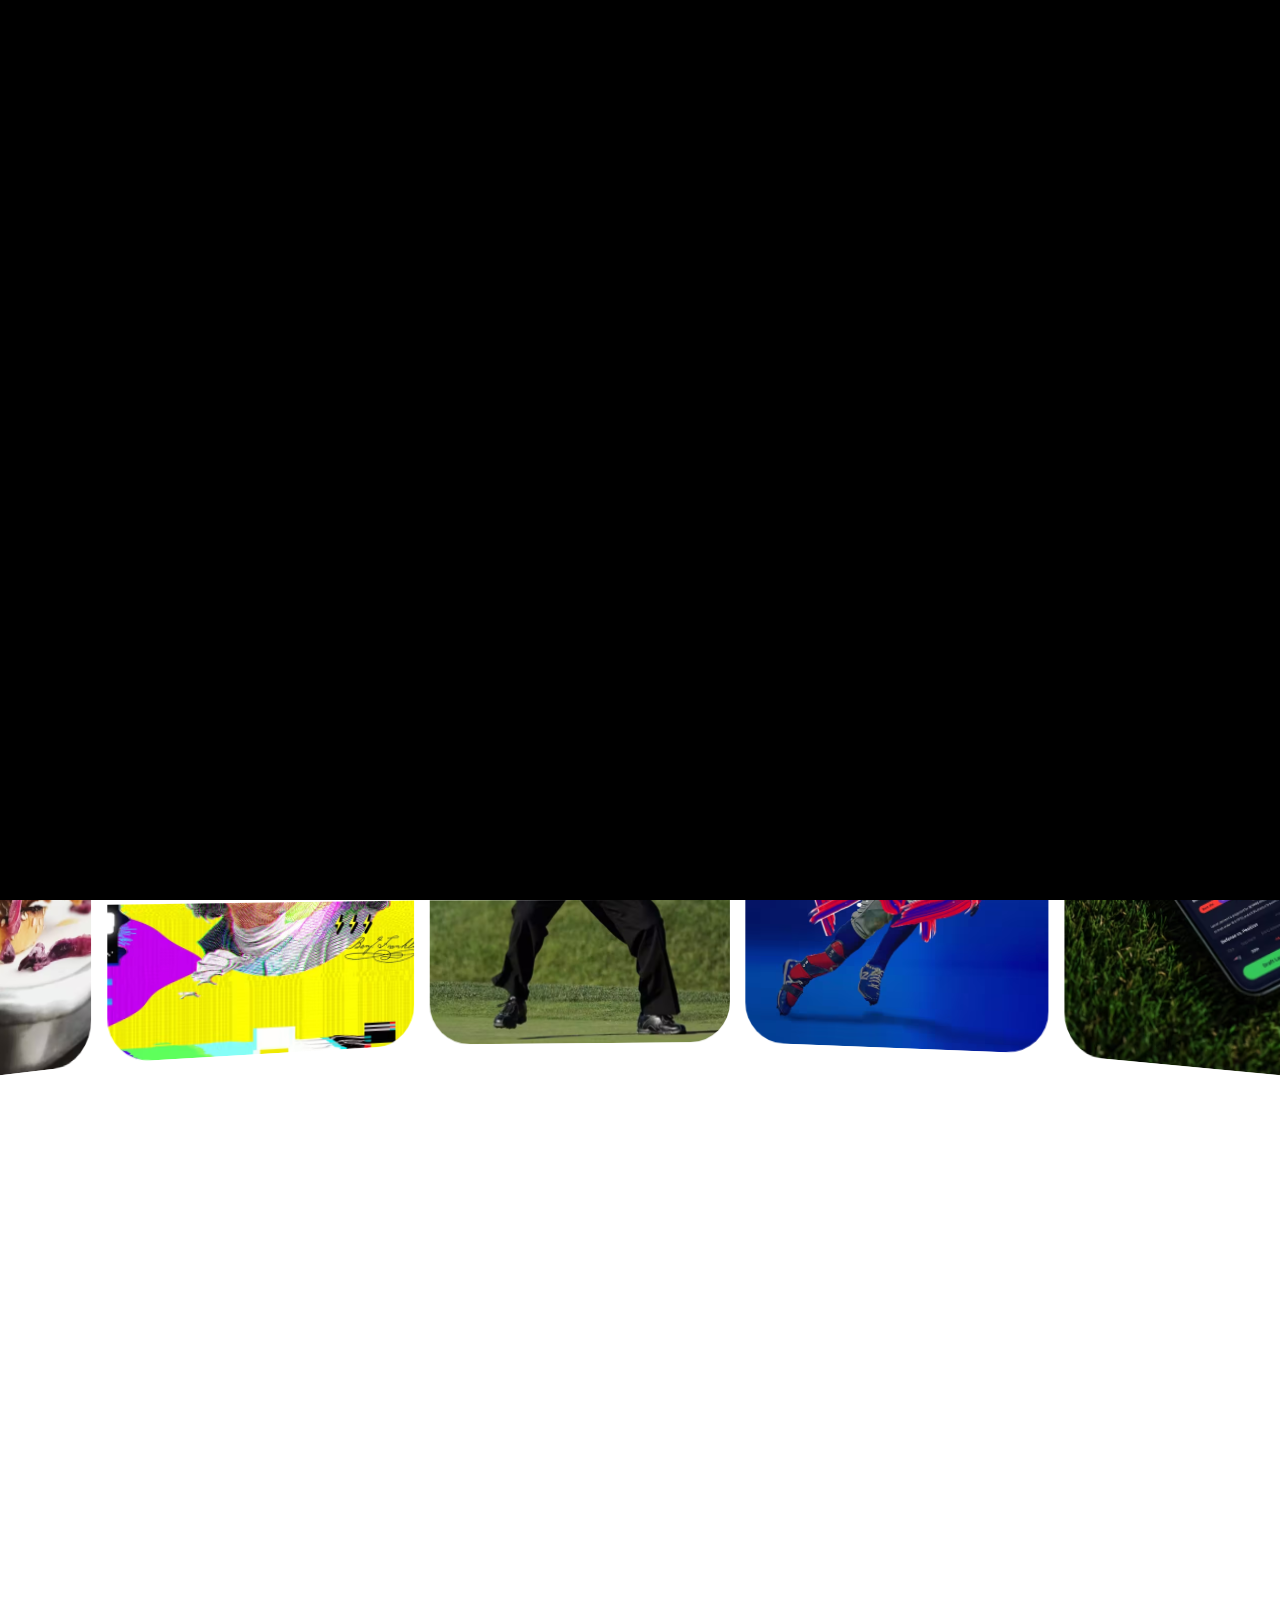
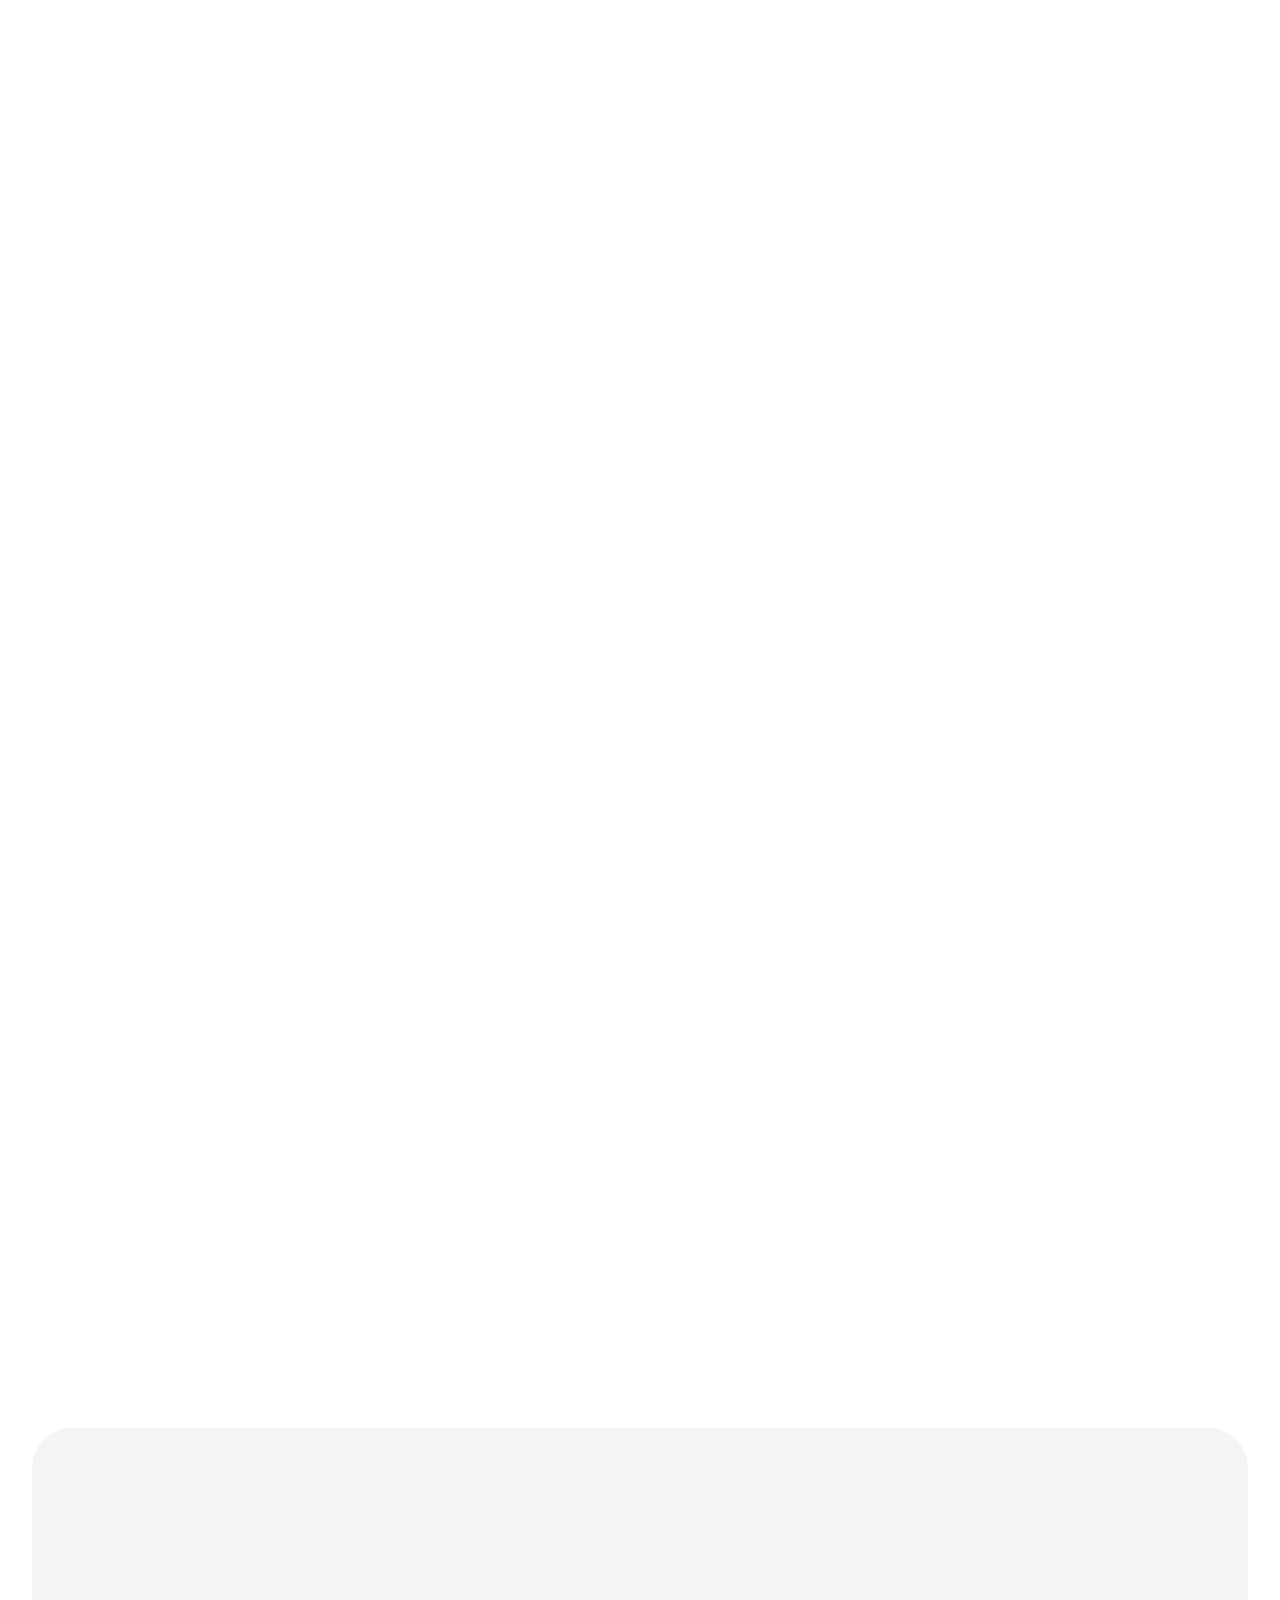
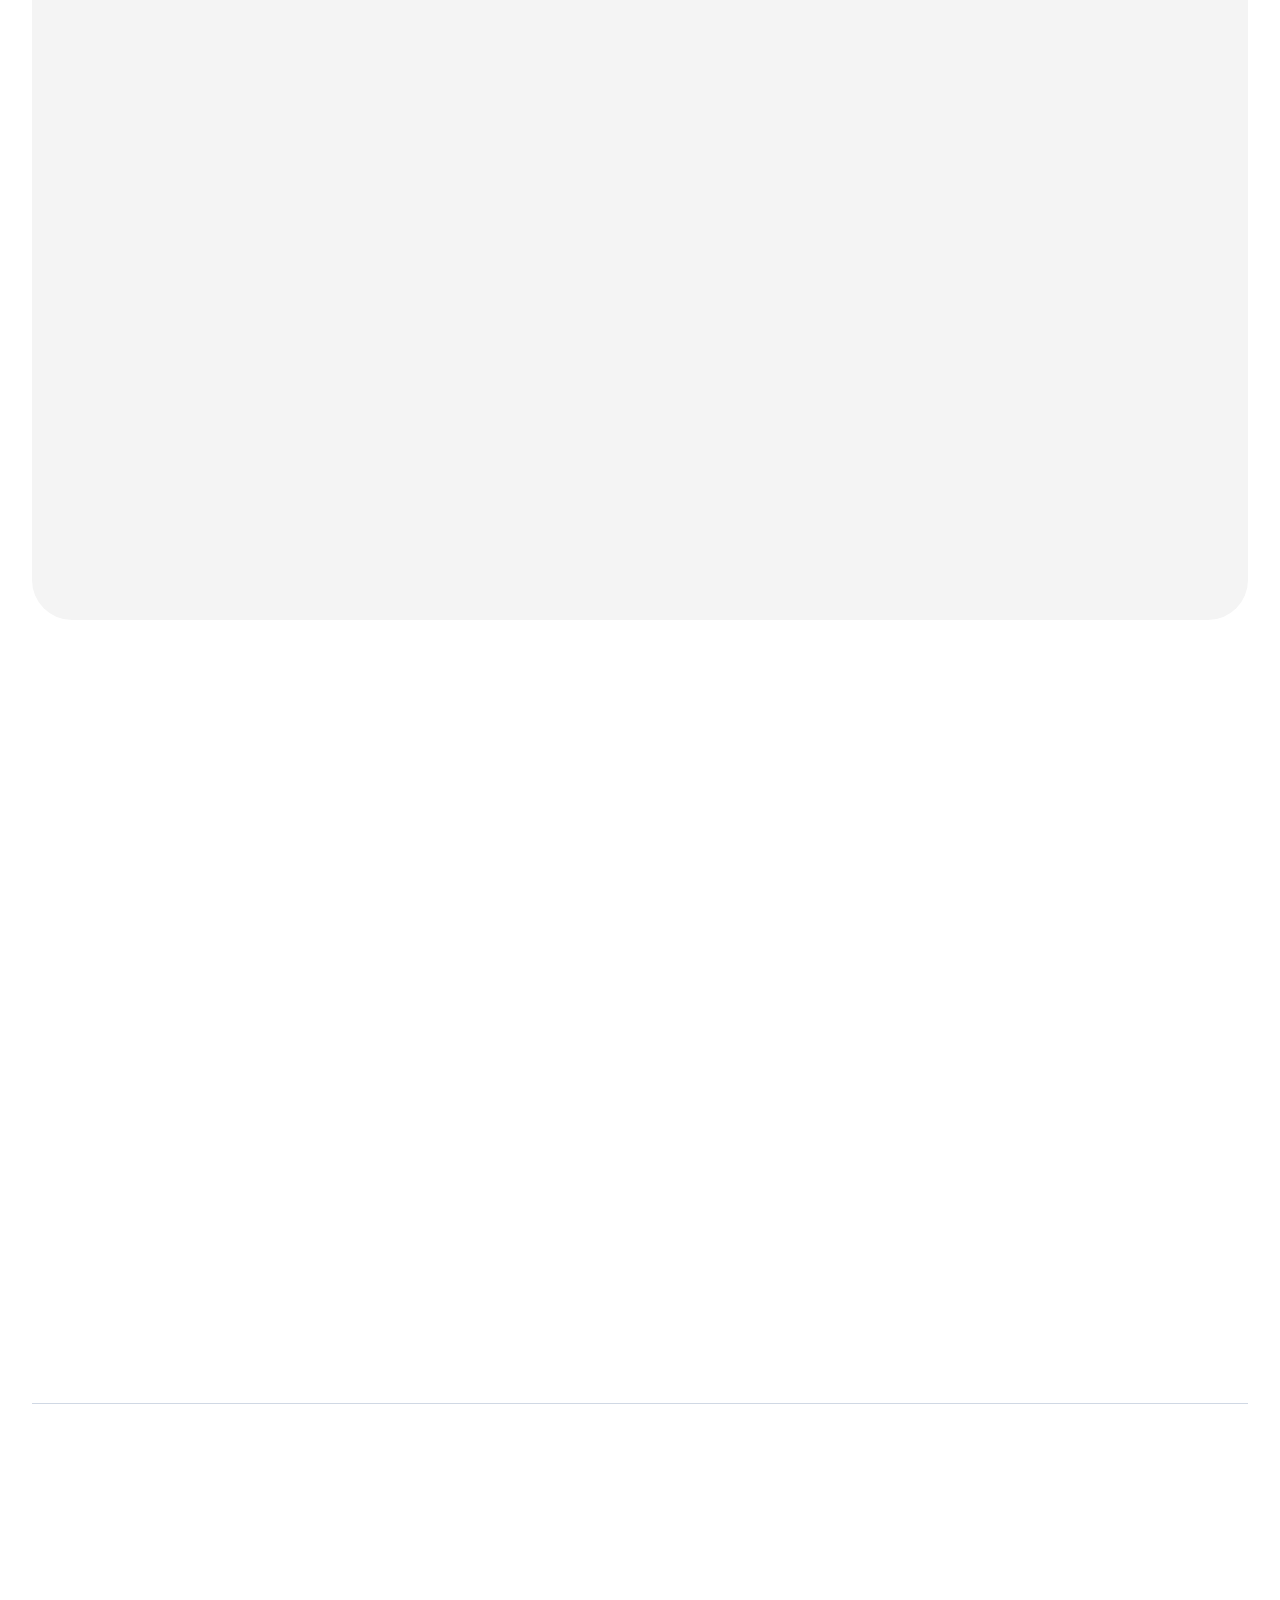
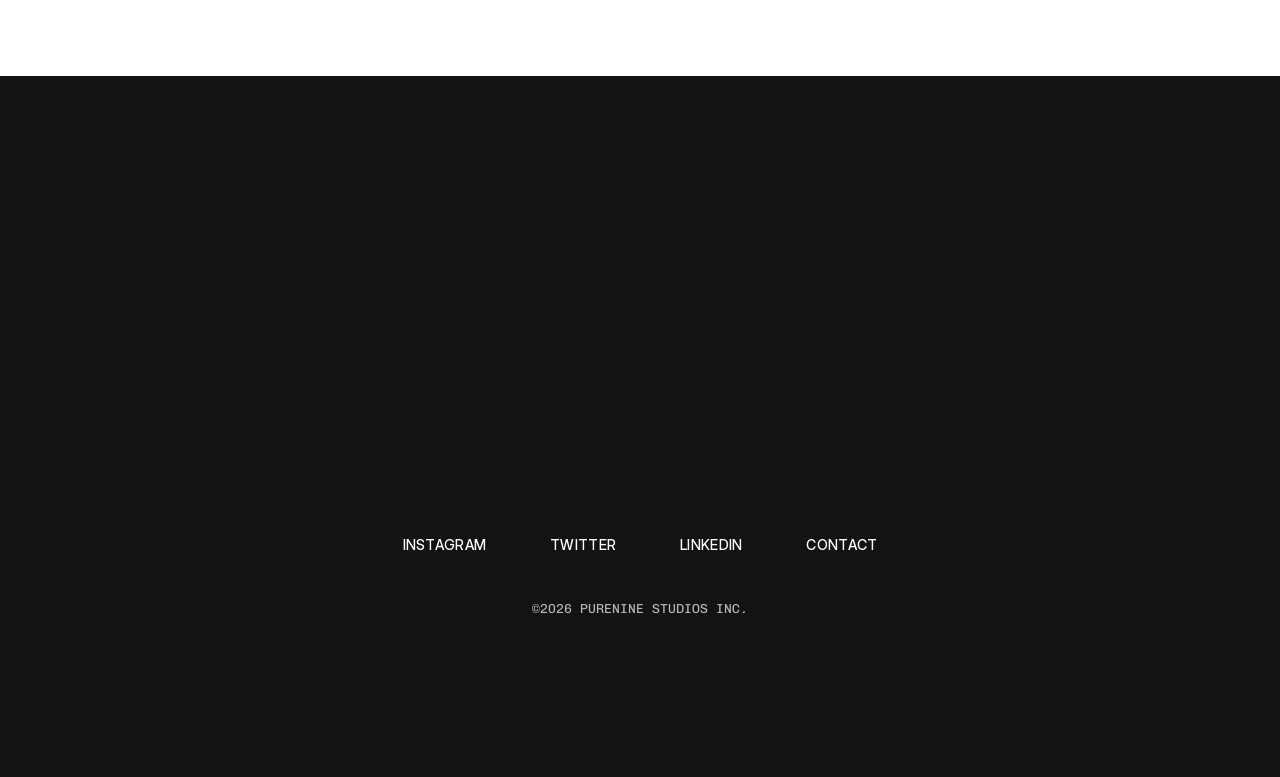
==== commit dac4bbdb: "Add Ridddle app privacy policy page New ridddle-privacy.html (served at /ridddle-privacy), cloned fr" ====
--- a/index.html
+++ b/index.html
@@ -54,8 +54,8 @@
   <link rel="preload" href="assets/fonts/InterDisplay-500.woff2" as="font" type="font/woff2" crossorigin>
   <link rel="preload" href="assets/fonts/InterDisplay-400.woff2" as="font" type="font/woff2" crossorigin>
   <link rel="preload" href="assets/fonts/ChivoMono-400.woff2" as="font" type="font/woff2" crossorigin>
-  <link rel="stylesheet" href="css/fonts.css?v=424">
-  <link rel="stylesheet" href="css/style.css?v=424">
+  <link rel="stylesheet" href="css/fonts.css?v=425">
+  <link rel="stylesheet" href="css/style.css?v=425">
   <script>
     (function (d, n) {
       d.classList.add('js');
@@ -703,6 +703,6 @@
   </div>
 
   <script type="application/json" id="work-data">[{"t":"Activision","s":"portfolio/ring/600x750_activision.jpg"},{"t":"Activision","s":"portfolio/ring/600x750_activision_2.jpg"},{"t":"Adobe","s":"portfolio/ring/600x750_adobe.jpg"},{"t":"Angel Health","s":"portfolio/ring/600x750_angelhealth.jpg"},{"t":"Audiomack","s":"portfolio/ring/600x750_audiomack.jpg"},{"t":"CenterCheck","s":"portfolio/ring/600x750_centercheck.jpg"},{"t":"Disney","s":"portfolio/ring/600x750_disney.jpg"},{"t":"DJBooth","s":"portfolio/ring/600x750_djbooth.jpg"},{"t":"Earthright","s":"portfolio/ring/600x750_earthright.jpg"},{"t":"Fantasy Football App","s":"portfolio/ring/600x750_fl.jpg"},{"t":"Fortnite","s":"portfolio/ring/600x750_fortnite_2.jpg"},{"t":"G4TV","s":"portfolio/ring/600x750_g4tv.jpg"},{"t":"Grublr","s":"portfolio/ring/600x750_grublr.jpg"},{"t":"History","s":"portfolio/ring/600x750_history.jpg"},{"t":"HubSpot","s":"portfolio/ring/600x750_hubspot.jpg"},{"t":"Marvel","s":"portfolio/ring/600x750_marvel.jpg"},{"t":"Marvel S.H.I.E.L.D.","s":"portfolio/ring/600x750_marvel_shield.jpg"},{"t":"Midjourney Mondays","s":"portfolio/ring/600x750_mjm.jpg"},{"t":"MLB","s":"portfolio/ring/600x750_mlb.jpg"},{"t":"NBA","s":"portfolio/ring/600x750_nba_2.jpg"},{"t":"Percept","s":"portfolio/ring/600x750_percept.jpg"},{"t":"PGA Tour","s":"portfolio/ring/600x750_pgatour.jpg"},{"t":"Playlists","s":"portfolio/ring/600x750_playlists.jpg"},{"t":"Riddd","s":"portfolio/ring/600x750_riddd.jpg"},{"t":"School of Rock","s":"portfolio/ring/600x750_sor.jpg"},{"t":"The Smurfs","s":"portfolio/ring/600x750_smurfs.jpg"},{"t":"Toast","s":"portfolio/ring/600x750_toast_2.jpg"},{"t":"Warlock","s":"portfolio/ring/600x750_warlock.jpg"}]</script>
-  <script src="js/main.js?v=424" defer></script>
+  <script src="js/main.js?v=425" defer></script>
 </body>
 </html>
--- a/css/style.css
+++ b/css/style.css
@@ -2741,3 +2741,83 @@
     text-align: left;
   }
 }
+
+/* ==========================================================================
+   Legal page (ridddle-privacy.html)
+   ========================================================================== */
+.legal {
+  padding-top: 136px;
+  padding-bottom: 160px;
+}
+.legal__head {
+  display: flex;
+  flex-direction: column;
+  align-items: flex-start;
+  gap: 24px;
+  padding-bottom: 32px;
+  border-bottom: 1px solid var(--c-border);
+}
+.legal__title {
+  max-width: 900px;
+}
+/* Date: mono label, like the other small labels on the site */
+.legal__date {
+  font-family: var(--f-mono);
+  font-weight: 400;
+  font-size: 14px;
+  line-height: 1.22;
+  text-transform: uppercase;
+  color: var(--c-muted);
+}
+.legal__body {
+  display: flex;
+  flex-direction: column;
+  gap: 24px;
+  max-width: 800px;
+  padding-top: 40px;
+  font-family: var(--f-display);
+  font-weight: 400;
+  font-size: 17.6px;
+  line-height: 1.5;
+  color: var(--c-muted);
+}
+.legal__body a {
+  color: var(--c-text);
+  text-decoration: underline;
+  text-decoration-color: #ceeb21;
+  text-decoration-thickness: 2px;
+  text-underline-offset: 5px;
+  overflow-wrap: anywhere;
+  transition: color 0.3s ease;
+}
+.legal__body a:hover,
+.legal__body a:focus-visible {
+  color: #ceeb21;
+}
+.legal__rule {
+  width: 100%;
+  height: 1px;
+  margin: 8px 0 0;
+  border: 0;
+  background: var(--c-border);
+}
+
+@media (max-width: 1199.98px) {
+  .legal {
+    padding-top: 112px;
+  }
+}
+@media (max-width: 809.98px) {
+  .legal {
+    padding-top: 104px;
+    padding-bottom: 96px;
+  }
+  .legal__title.t-h1 {
+    font-size: 42px;
+  }
+  .legal__body {
+    gap: 20px;
+    padding-top: 32px;
+    font-size: 16px;
+  }
+}
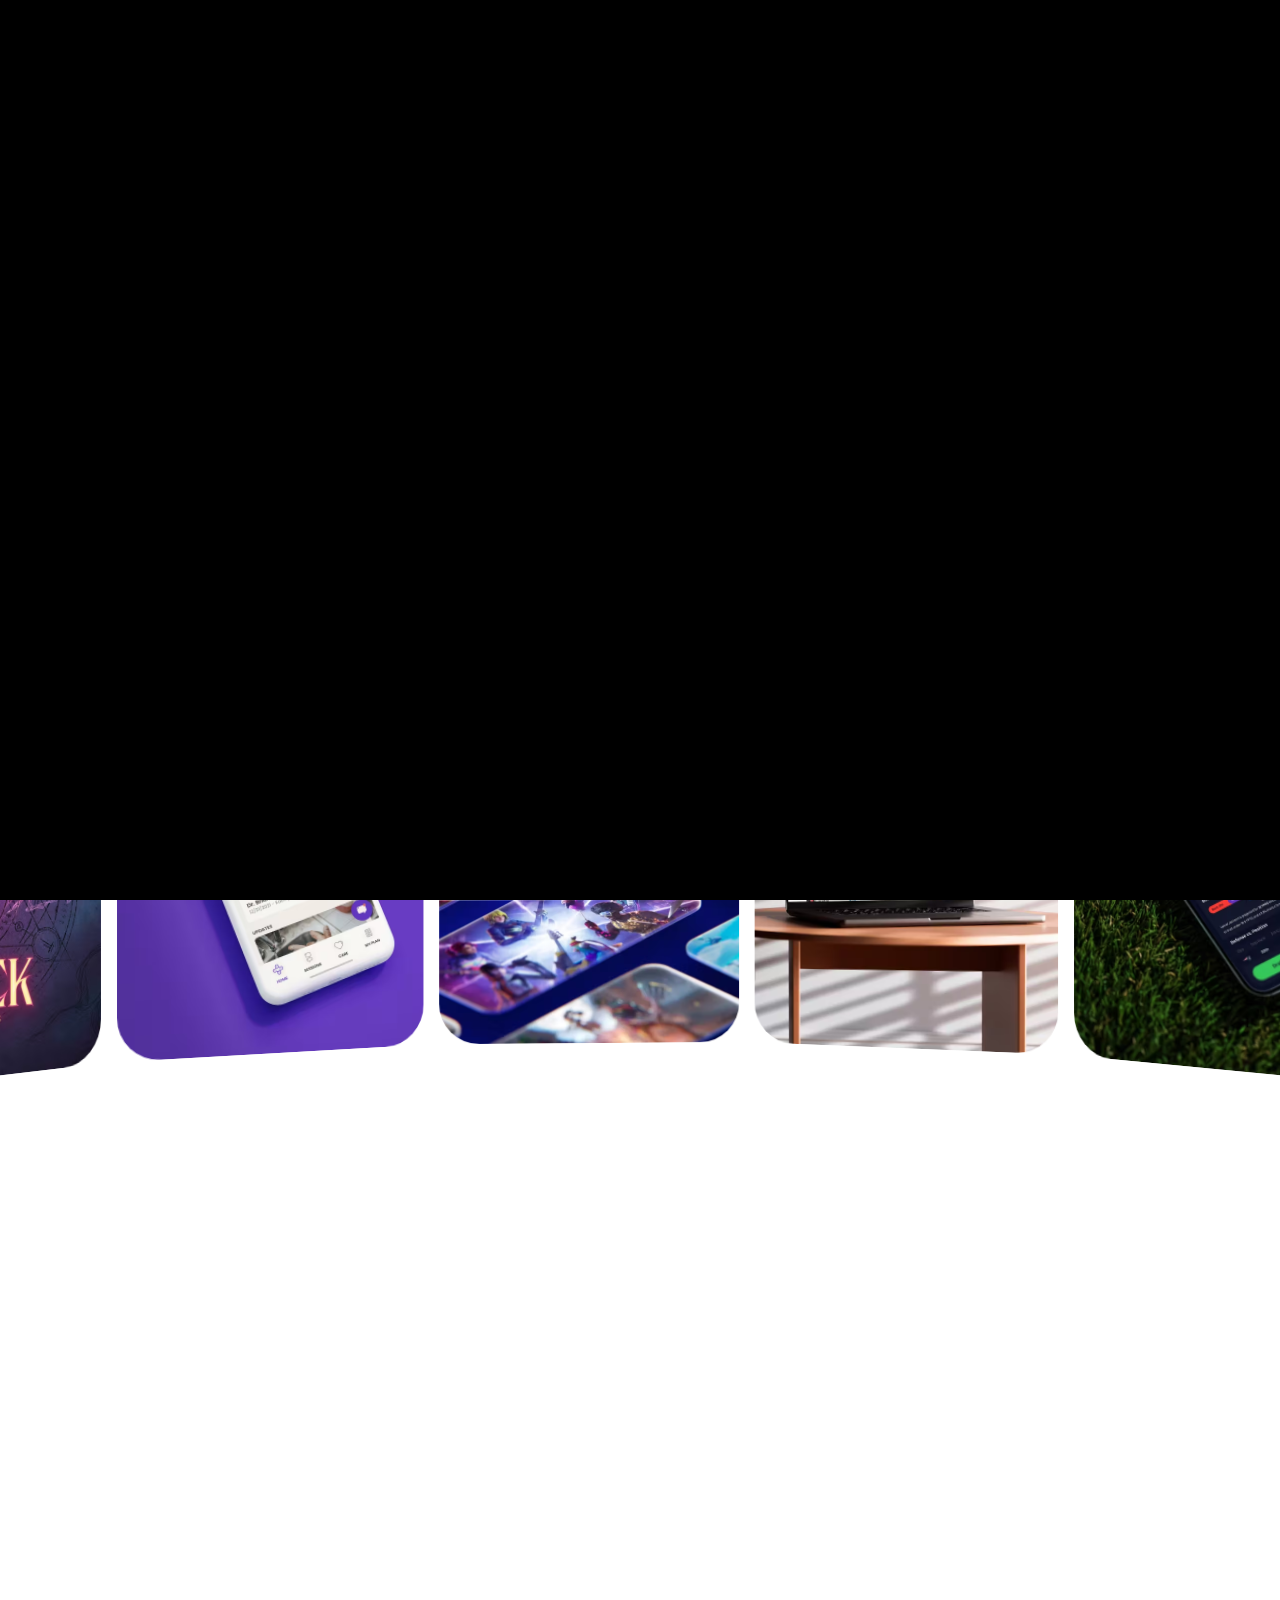
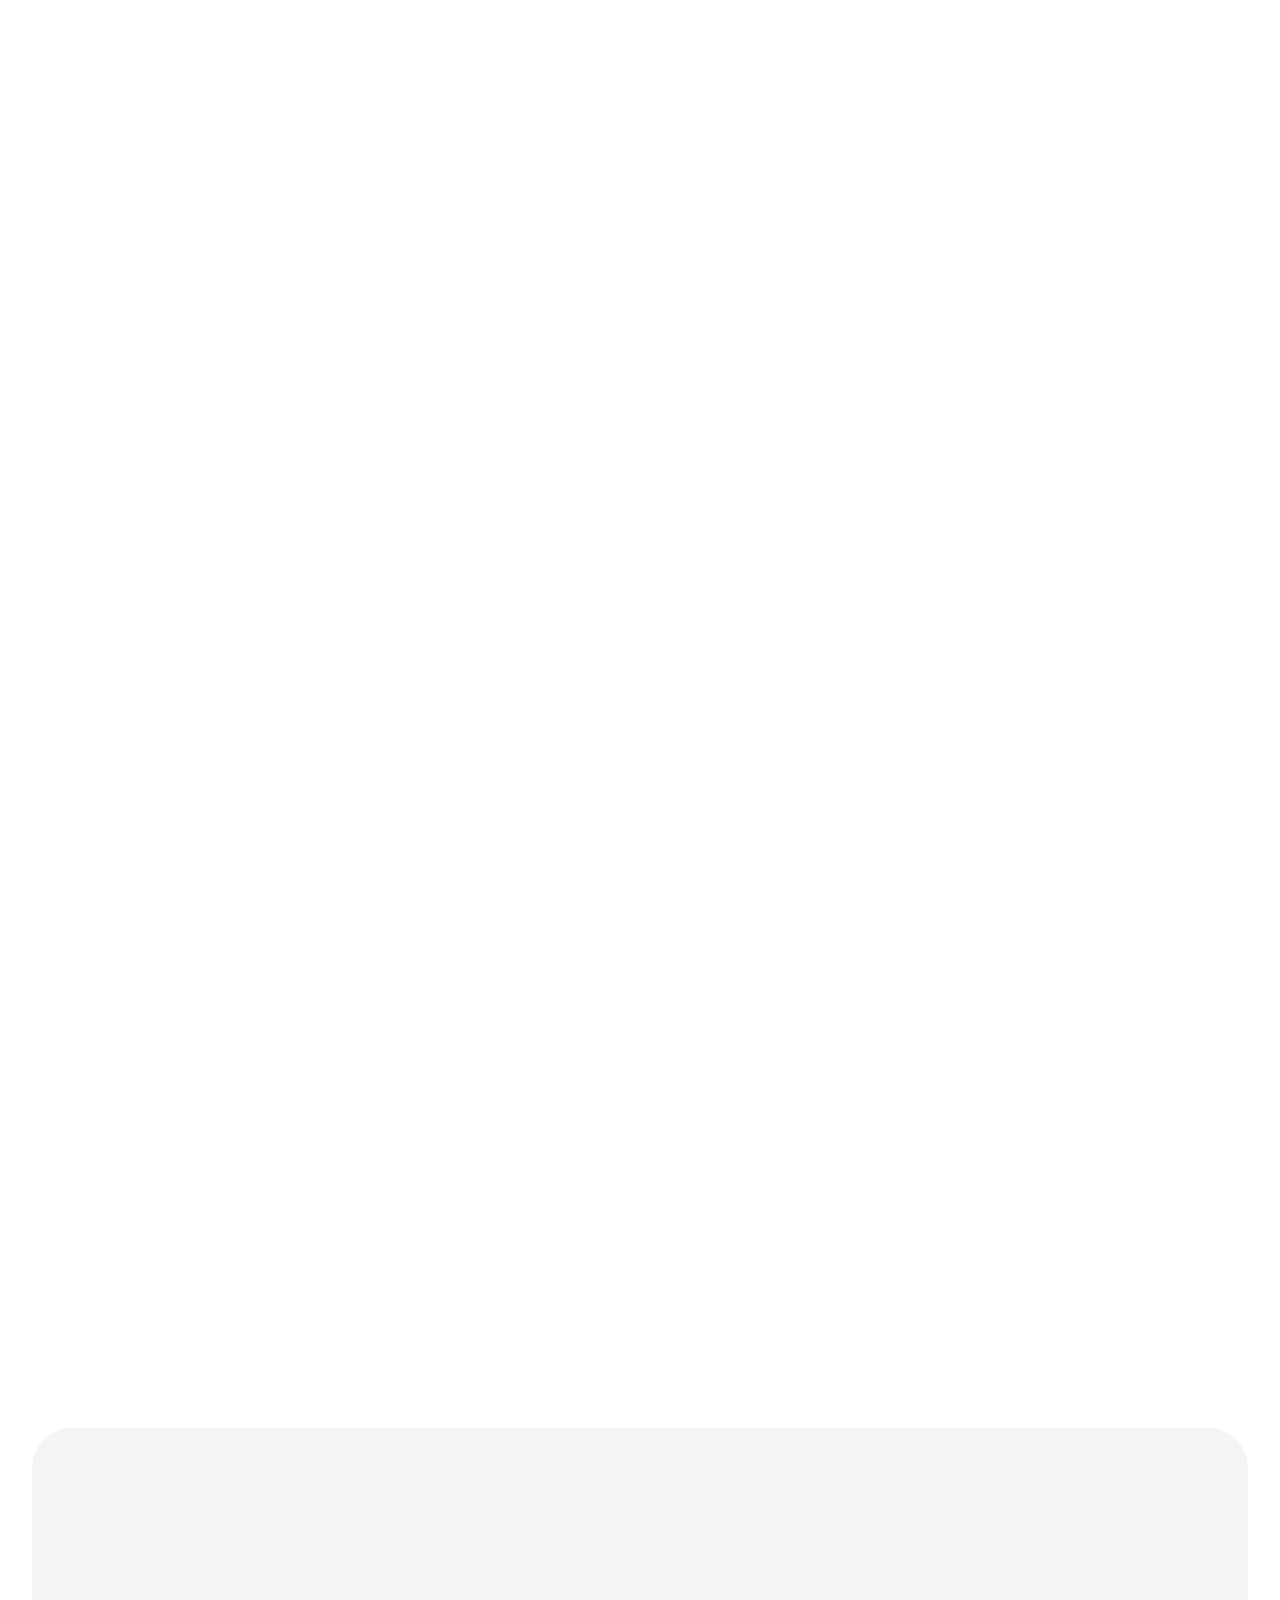
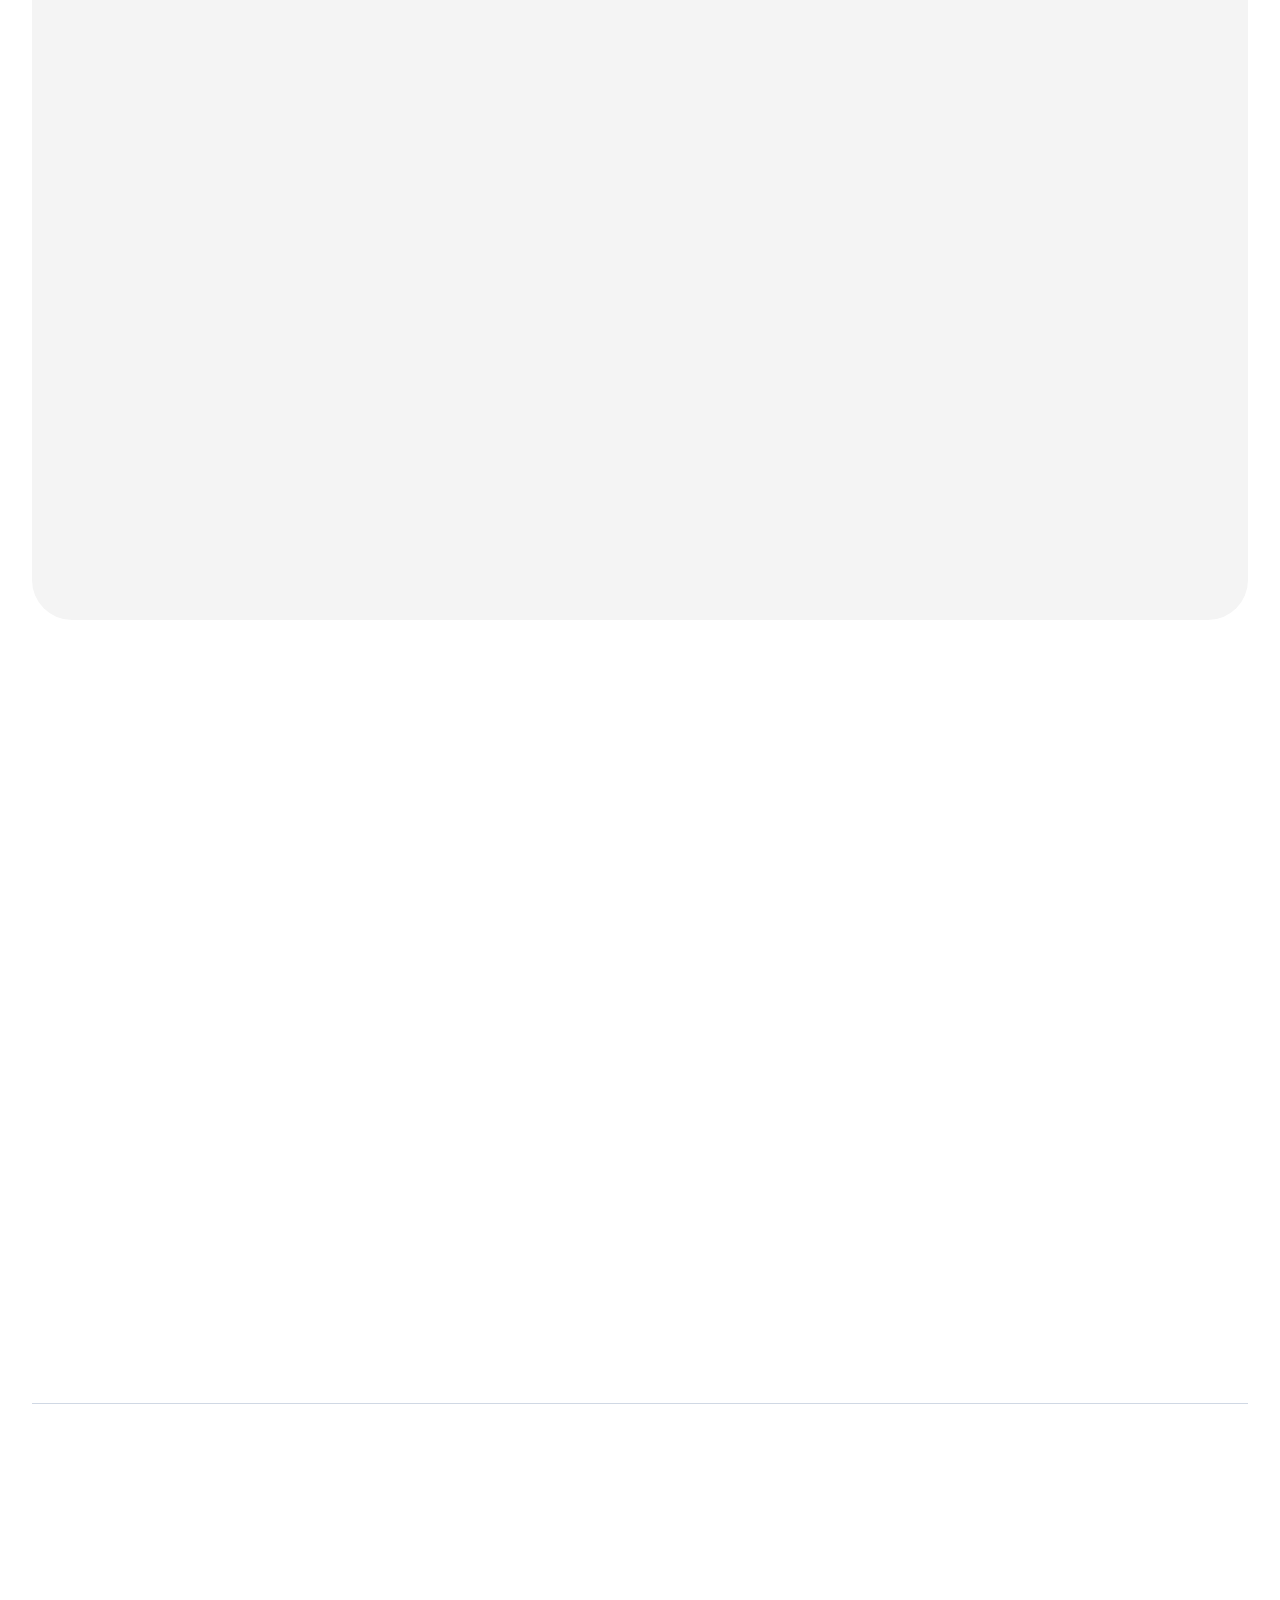
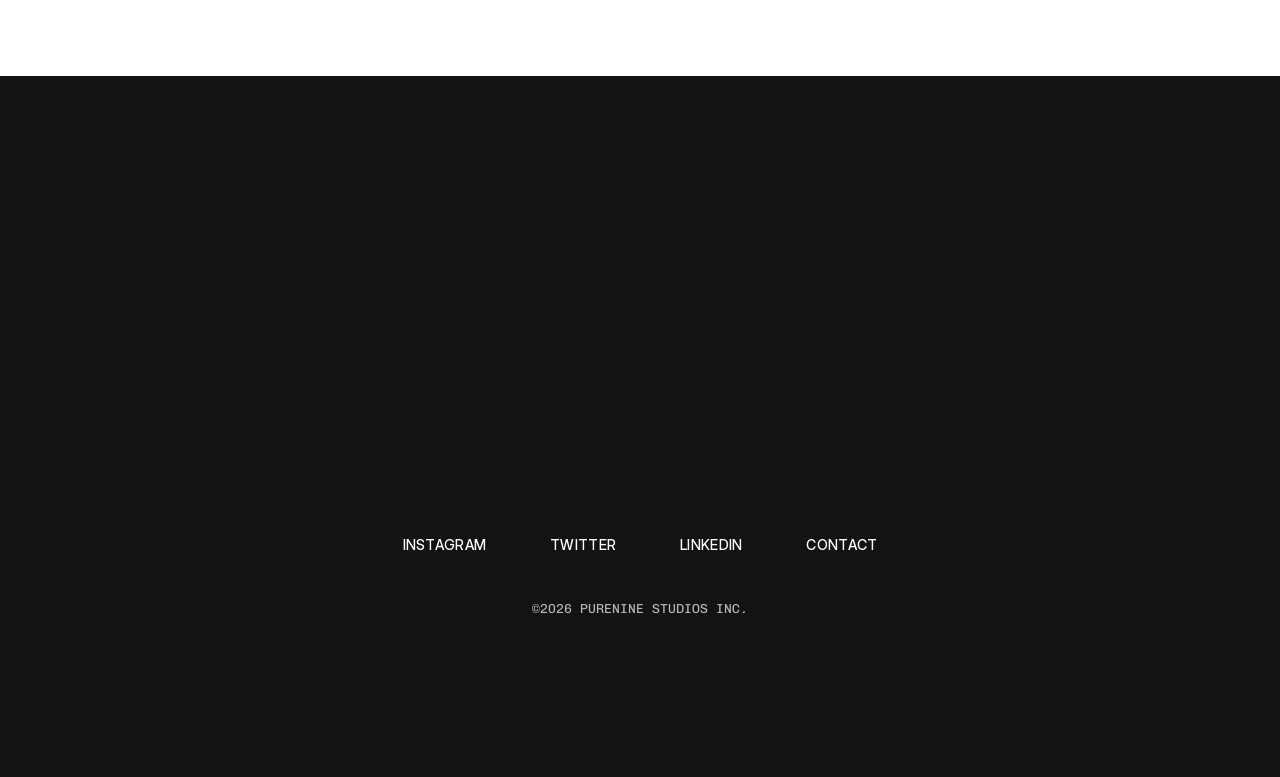
==== commit 3adeb6ed: "Link "I'm Thomas Klinger" in the hero subtext to LinkedIn Make the phrase bold with the green underl" ====
--- a/index.html
+++ b/index.html
@@ -54,8 +54,8 @@
   <link rel="preload" href="assets/fonts/InterDisplay-500.woff2" as="font" type="font/woff2" crossorigin>
   <link rel="preload" href="assets/fonts/InterDisplay-400.woff2" as="font" type="font/woff2" crossorigin>
   <link rel="preload" href="assets/fonts/ChivoMono-400.woff2" as="font" type="font/woff2" crossorigin>
-  <link rel="stylesheet" href="css/fonts.css?v=425">
-  <link rel="stylesheet" href="css/style.css?v=425">
+  <link rel="stylesheet" href="css/fonts.css?v=426">
+  <link rel="stylesheet" href="css/style.css?v=426">
   <script>
     (function (d, n) {
       d.classList.add('js');
@@ -311,7 +311,7 @@
           <h1 class="sr-only">Thomas Klinger — Freelance UX, UI &amp; Visual Designer at PURENINE</h1>
           <p class="pill" data-reveal="fade">Experience Creativity</p>
           <p class="hero__lead" data-split>I bring ideas to life at every stage of growth, from shaping the vision to executing the details.</p>
-          <p class="hero__sub t-body" data-reveal="fade" style="--delay:.7s">Hi, I’m Thomas Klinger — an independent creative director, visual designer & product lead, bringing ideas to life through strategy, design, and execution.</p>
+          <p class="hero__sub t-body" data-reveal="fade" style="--delay:.7s">Hi, <a class="name-link" href="https://www.linkedin.com/in/thomasklinger/" target="_blank" rel="noopener noreferrer"><strong>I’m Thomas Klinger</strong></a> — an independent creative director, visual designer & product lead, bringing ideas to life through strategy, design, and execution.</p>
         </div>
 
         <div class="hero__carousel">
@@ -703,6 +703,6 @@
   </div>
 
   <script type="application/json" id="work-data">[{"t":"Activision","s":"portfolio/ring/600x750_activision.jpg"},{"t":"Activision","s":"portfolio/ring/600x750_activision_2.jpg"},{"t":"Adobe","s":"portfolio/ring/600x750_adobe.jpg"},{"t":"Angel Health","s":"portfolio/ring/600x750_angelhealth.jpg"},{"t":"Audiomack","s":"portfolio/ring/600x750_audiomack.jpg"},{"t":"CenterCheck","s":"portfolio/ring/600x750_centercheck.jpg"},{"t":"Disney","s":"portfolio/ring/600x750_disney.jpg"},{"t":"DJBooth","s":"portfolio/ring/600x750_djbooth.jpg"},{"t":"Earthright","s":"portfolio/ring/600x750_earthright.jpg"},{"t":"Fantasy Football App","s":"portfolio/ring/600x750_fl.jpg"},{"t":"Fortnite","s":"portfolio/ring/600x750_fortnite_2.jpg"},{"t":"G4TV","s":"portfolio/ring/600x750_g4tv.jpg"},{"t":"Grublr","s":"portfolio/ring/600x750_grublr.jpg"},{"t":"History","s":"portfolio/ring/600x750_history.jpg"},{"t":"HubSpot","s":"portfolio/ring/600x750_hubspot.jpg"},{"t":"Marvel","s":"portfolio/ring/600x750_marvel.jpg"},{"t":"Marvel S.H.I.E.L.D.","s":"portfolio/ring/600x750_marvel_shield.jpg"},{"t":"Midjourney Mondays","s":"portfolio/ring/600x750_mjm.jpg"},{"t":"MLB","s":"portfolio/ring/600x750_mlb.jpg"},{"t":"NBA","s":"portfolio/ring/600x750_nba_2.jpg"},{"t":"Percept","s":"portfolio/ring/600x750_percept.jpg"},{"t":"PGA Tour","s":"portfolio/ring/600x750_pgatour.jpg"},{"t":"Playlists","s":"portfolio/ring/600x750_playlists.jpg"},{"t":"Riddd","s":"portfolio/ring/600x750_riddd.jpg"},{"t":"School of Rock","s":"portfolio/ring/600x750_sor.jpg"},{"t":"The Smurfs","s":"portfolio/ring/600x750_smurfs.jpg"},{"t":"Toast","s":"portfolio/ring/600x750_toast_2.jpg"},{"t":"Warlock","s":"portfolio/ring/600x750_warlock.jpg"}]</script>
-  <script src="js/main.js?v=425" defer></script>
+  <script src="js/main.js?v=426" defer></script>
 </body>
 </html>
--- a/css/style.css
+++ b/css/style.css
@@ -815,6 +815,14 @@
   color: #777777;
   text-align: center;
 }
+/* "I'm Thomas Klinger" link in the subtext: site black, green on hover */
+.hero__sub .name-link {
+  color: var(--c-text);
+}
+.hero__sub .name-link:hover,
+.hero__sub .name-link:focus-visible {
+  color: #ceeb21;
+}
 .intro .ticker {
   width: 100%;
 }
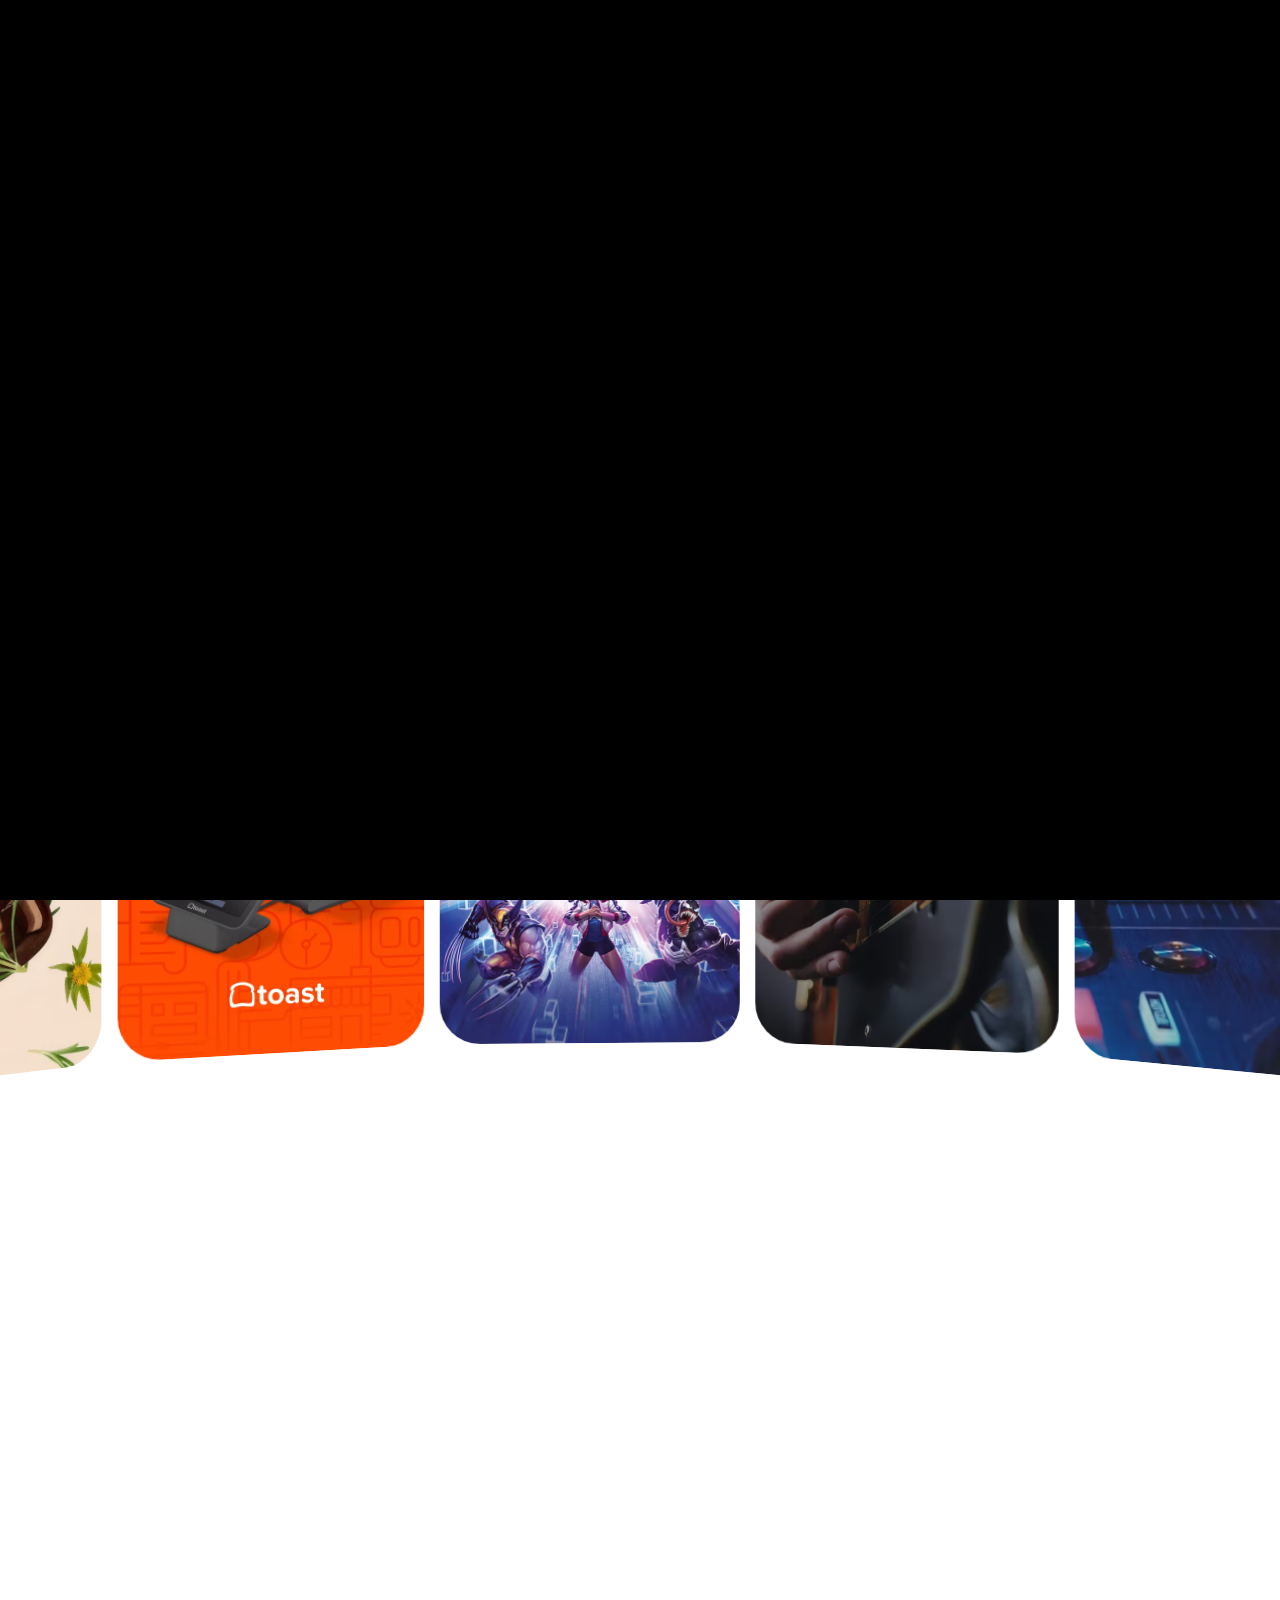
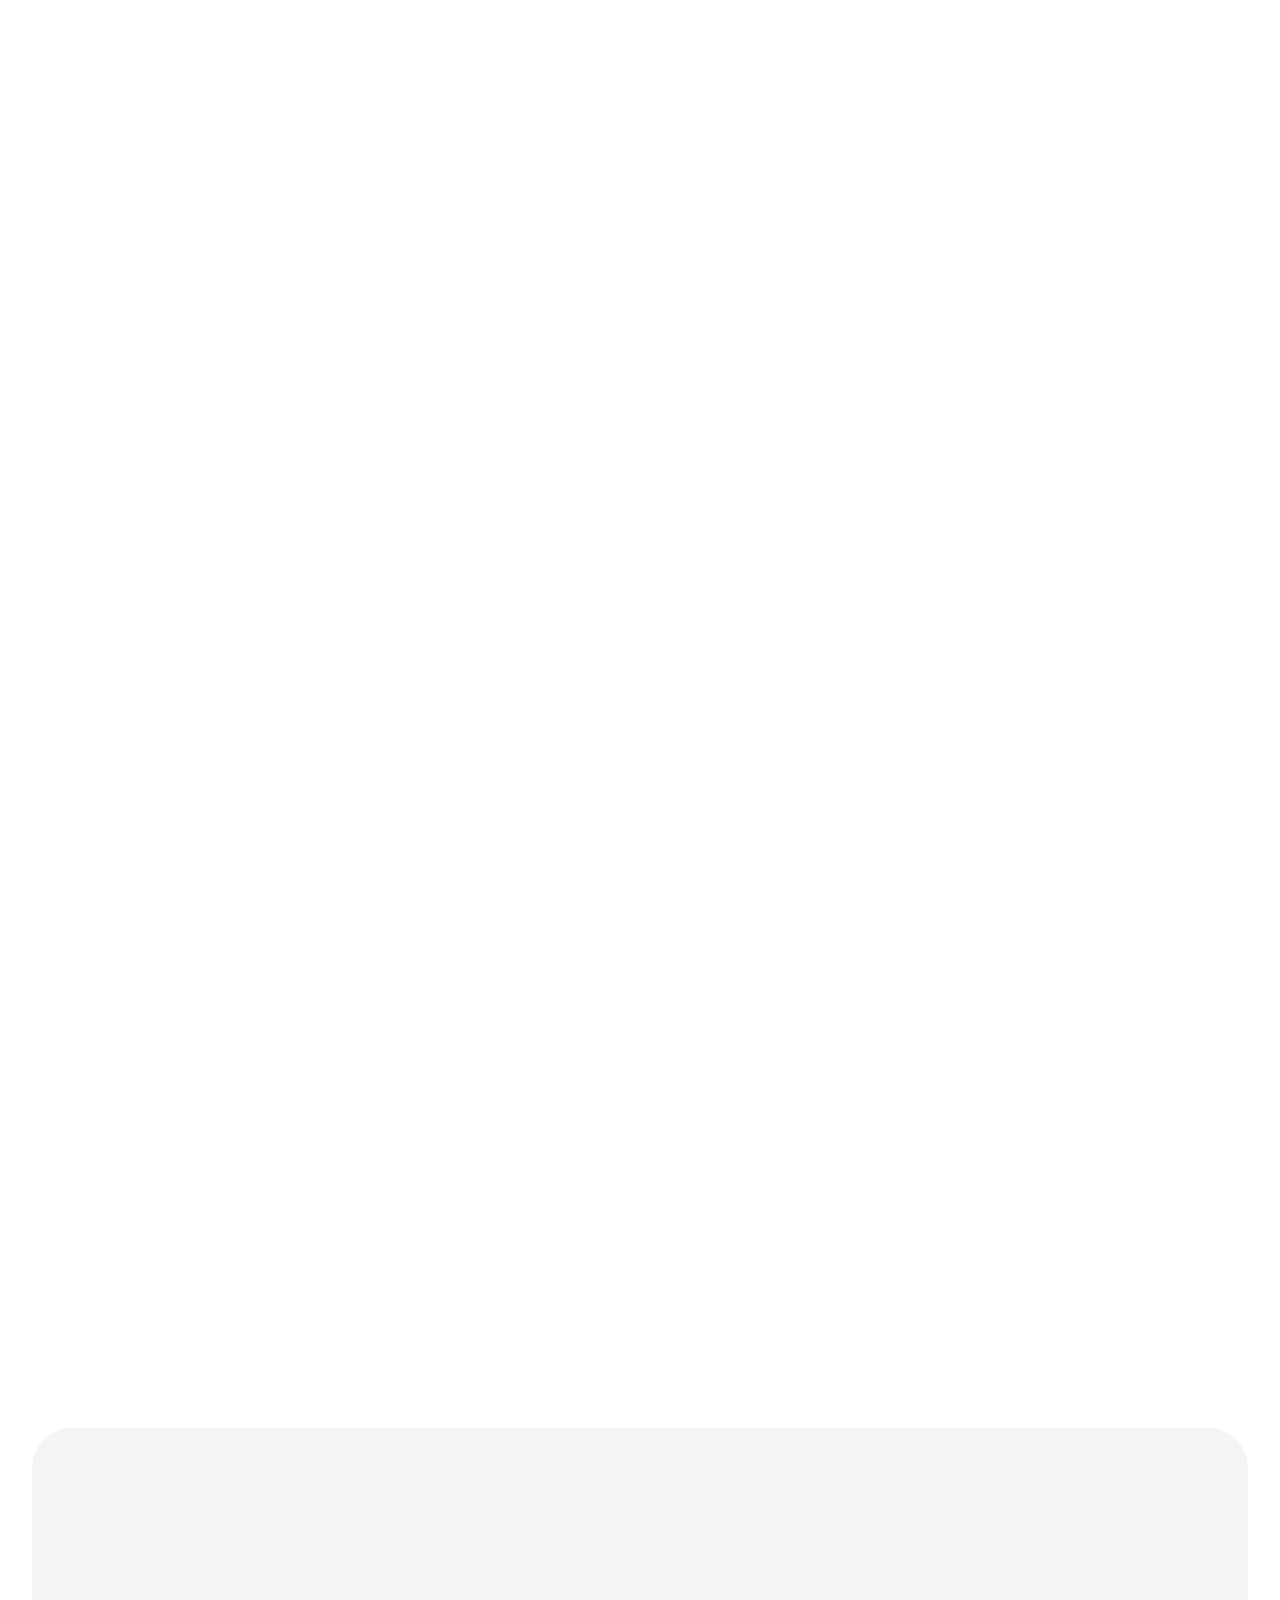
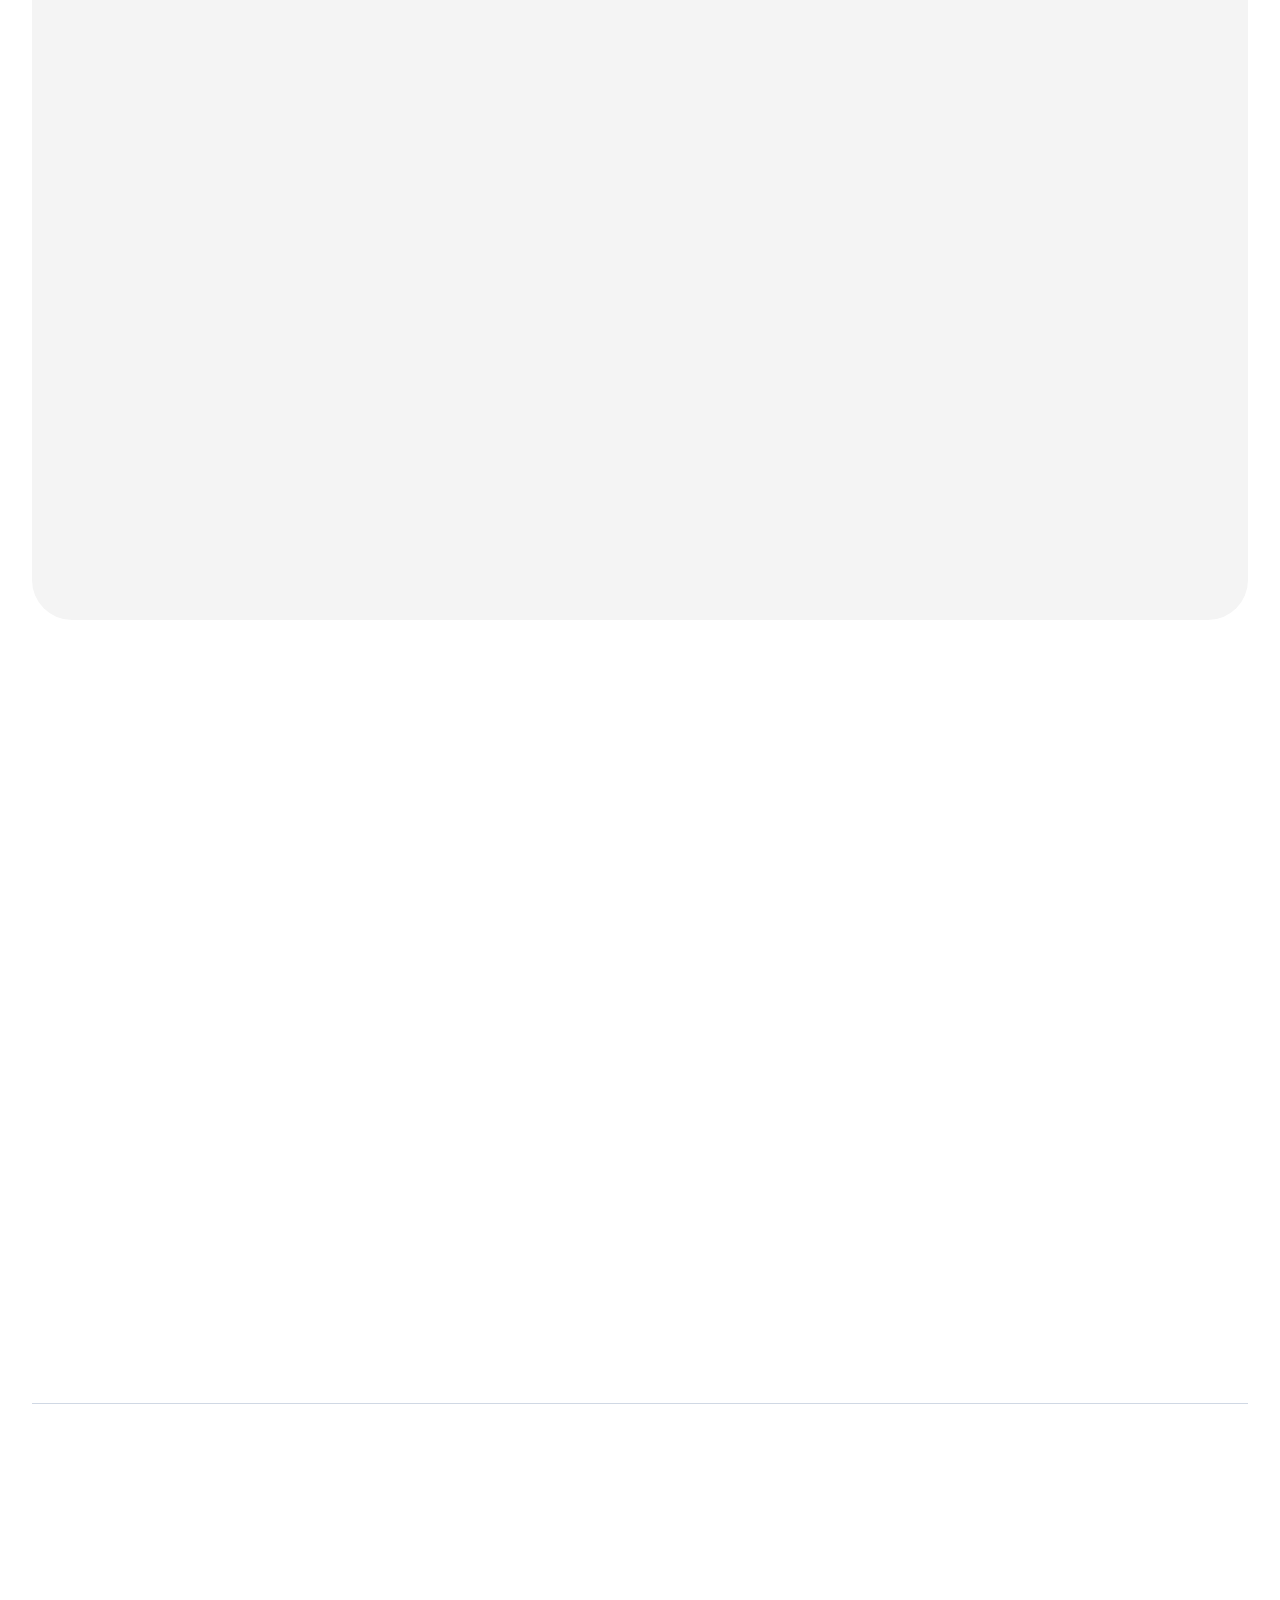
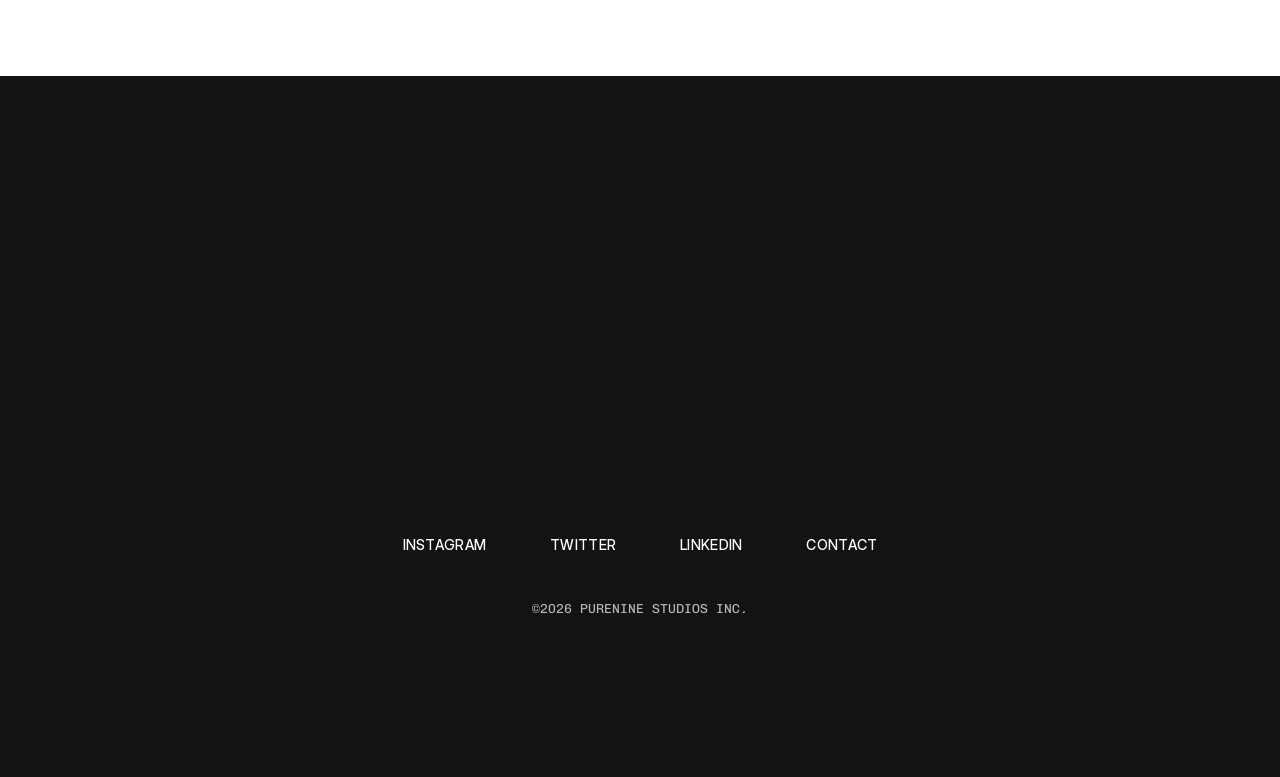
==== commit 715c0368: "Set the hero name link to weight 600 and add Inter Display 600 Drop the <strong> from "I'm Thomas Kl" ====
--- a/index.html
+++ b/index.html
@@ -54,8 +54,8 @@
   <link rel="preload" href="assets/fonts/InterDisplay-500.woff2" as="font" type="font/woff2" crossorigin>
   <link rel="preload" href="assets/fonts/InterDisplay-400.woff2" as="font" type="font/woff2" crossorigin>
   <link rel="preload" href="assets/fonts/ChivoMono-400.woff2" as="font" type="font/woff2" crossorigin>
-  <link rel="stylesheet" href="css/fonts.css?v=426">
-  <link rel="stylesheet" href="css/style.css?v=426">
+  <link rel="stylesheet" href="css/fonts.css?v=428">
+  <link rel="stylesheet" href="css/style.css?v=428">
   <script>
     (function (d, n) {
       d.classList.add('js');
@@ -311,7 +311,7 @@
           <h1 class="sr-only">Thomas Klinger — Freelance UX, UI &amp; Visual Designer at PURENINE</h1>
           <p class="pill" data-reveal="fade">Experience Creativity</p>
           <p class="hero__lead" data-split>I bring ideas to life at every stage of growth, from shaping the vision to executing the details.</p>
-          <p class="hero__sub t-body" data-reveal="fade" style="--delay:.7s">Hi, <a class="name-link" href="https://www.linkedin.com/in/thomasklinger/" target="_blank" rel="noopener noreferrer"><strong>I’m Thomas Klinger</strong></a> — an independent creative director, visual designer & product lead, bringing ideas to life through strategy, design, and execution.</p>
+          <p class="hero__sub t-body" data-reveal="fade" style="--delay:.7s">Hi, <a class="name-link" href="https://www.linkedin.com/in/thomasklinger/" target="_blank" rel="noopener noreferrer">I’m Thomas Klinger</a> — an independent creative director, visual designer & product lead, bringing ideas to life through strategy, design, and execution.</p>
         </div>
 
         <div class="hero__carousel">
@@ -703,6 +703,6 @@
   </div>
 
   <script type="application/json" id="work-data">[{"t":"Activision","s":"portfolio/ring/600x750_activision.jpg"},{"t":"Activision","s":"portfolio/ring/600x750_activision_2.jpg"},{"t":"Adobe","s":"portfolio/ring/600x750_adobe.jpg"},{"t":"Angel Health","s":"portfolio/ring/600x750_angelhealth.jpg"},{"t":"Audiomack","s":"portfolio/ring/600x750_audiomack.jpg"},{"t":"CenterCheck","s":"portfolio/ring/600x750_centercheck.jpg"},{"t":"Disney","s":"portfolio/ring/600x750_disney.jpg"},{"t":"DJBooth","s":"portfolio/ring/600x750_djbooth.jpg"},{"t":"Earthright","s":"portfolio/ring/600x750_earthright.jpg"},{"t":"Fantasy Football App","s":"portfolio/ring/600x750_fl.jpg"},{"t":"Fortnite","s":"portfolio/ring/600x750_fortnite_2.jpg"},{"t":"G4TV","s":"portfolio/ring/600x750_g4tv.jpg"},{"t":"Grublr","s":"portfolio/ring/600x750_grublr.jpg"},{"t":"History","s":"portfolio/ring/600x750_history.jpg"},{"t":"HubSpot","s":"portfolio/ring/600x750_hubspot.jpg"},{"t":"Marvel","s":"portfolio/ring/600x750_marvel.jpg"},{"t":"Marvel S.H.I.E.L.D.","s":"portfolio/ring/600x750_marvel_shield.jpg"},{"t":"Midjourney Mondays","s":"portfolio/ring/600x750_mjm.jpg"},{"t":"MLB","s":"portfolio/ring/600x750_mlb.jpg"},{"t":"NBA","s":"portfolio/ring/600x750_nba_2.jpg"},{"t":"Percept","s":"portfolio/ring/600x750_percept.jpg"},{"t":"PGA Tour","s":"portfolio/ring/600x750_pgatour.jpg"},{"t":"Playlists","s":"portfolio/ring/600x750_playlists.jpg"},{"t":"Riddd","s":"portfolio/ring/600x750_riddd.jpg"},{"t":"School of Rock","s":"portfolio/ring/600x750_sor.jpg"},{"t":"The Smurfs","s":"portfolio/ring/600x750_smurfs.jpg"},{"t":"Toast","s":"portfolio/ring/600x750_toast_2.jpg"},{"t":"Warlock","s":"portfolio/ring/600x750_warlock.jpg"}]</script>
-  <script src="js/main.js?v=426" defer></script>
+  <script src="js/main.js?v=428" defer></script>
 </body>
 </html>
--- a/css/fonts.css
+++ b/css/fonts.css
@@ -15,6 +15,14 @@
   font-family: "Inter Display";
   src: url("../assets/fonts/InterDisplay-500.woff2") format("woff2");
   font-weight: 500;
+  font-style: normal;
+  font-display: swap;
+}
+
+@font-face {
+  font-family: "Inter Display";
+  src: url("../assets/fonts/InterDisplay-600.woff2") format("woff2");
+  font-weight: 600;
   font-style: normal;
   font-display: swap;
 }
--- a/css/style.css
+++ b/css/style.css
@@ -815,8 +815,9 @@
   color: #777777;
   text-align: center;
 }
-/* "I'm Thomas Klinger" link in the subtext: site black, green on hover */
+/* "I'm Thomas Klinger" link in the subtext: weight 600, site black, green on hover */
 .hero__sub .name-link {
+  font-weight: 600;
   color: var(--c-text);
 }
 .hero__sub .name-link:hover,
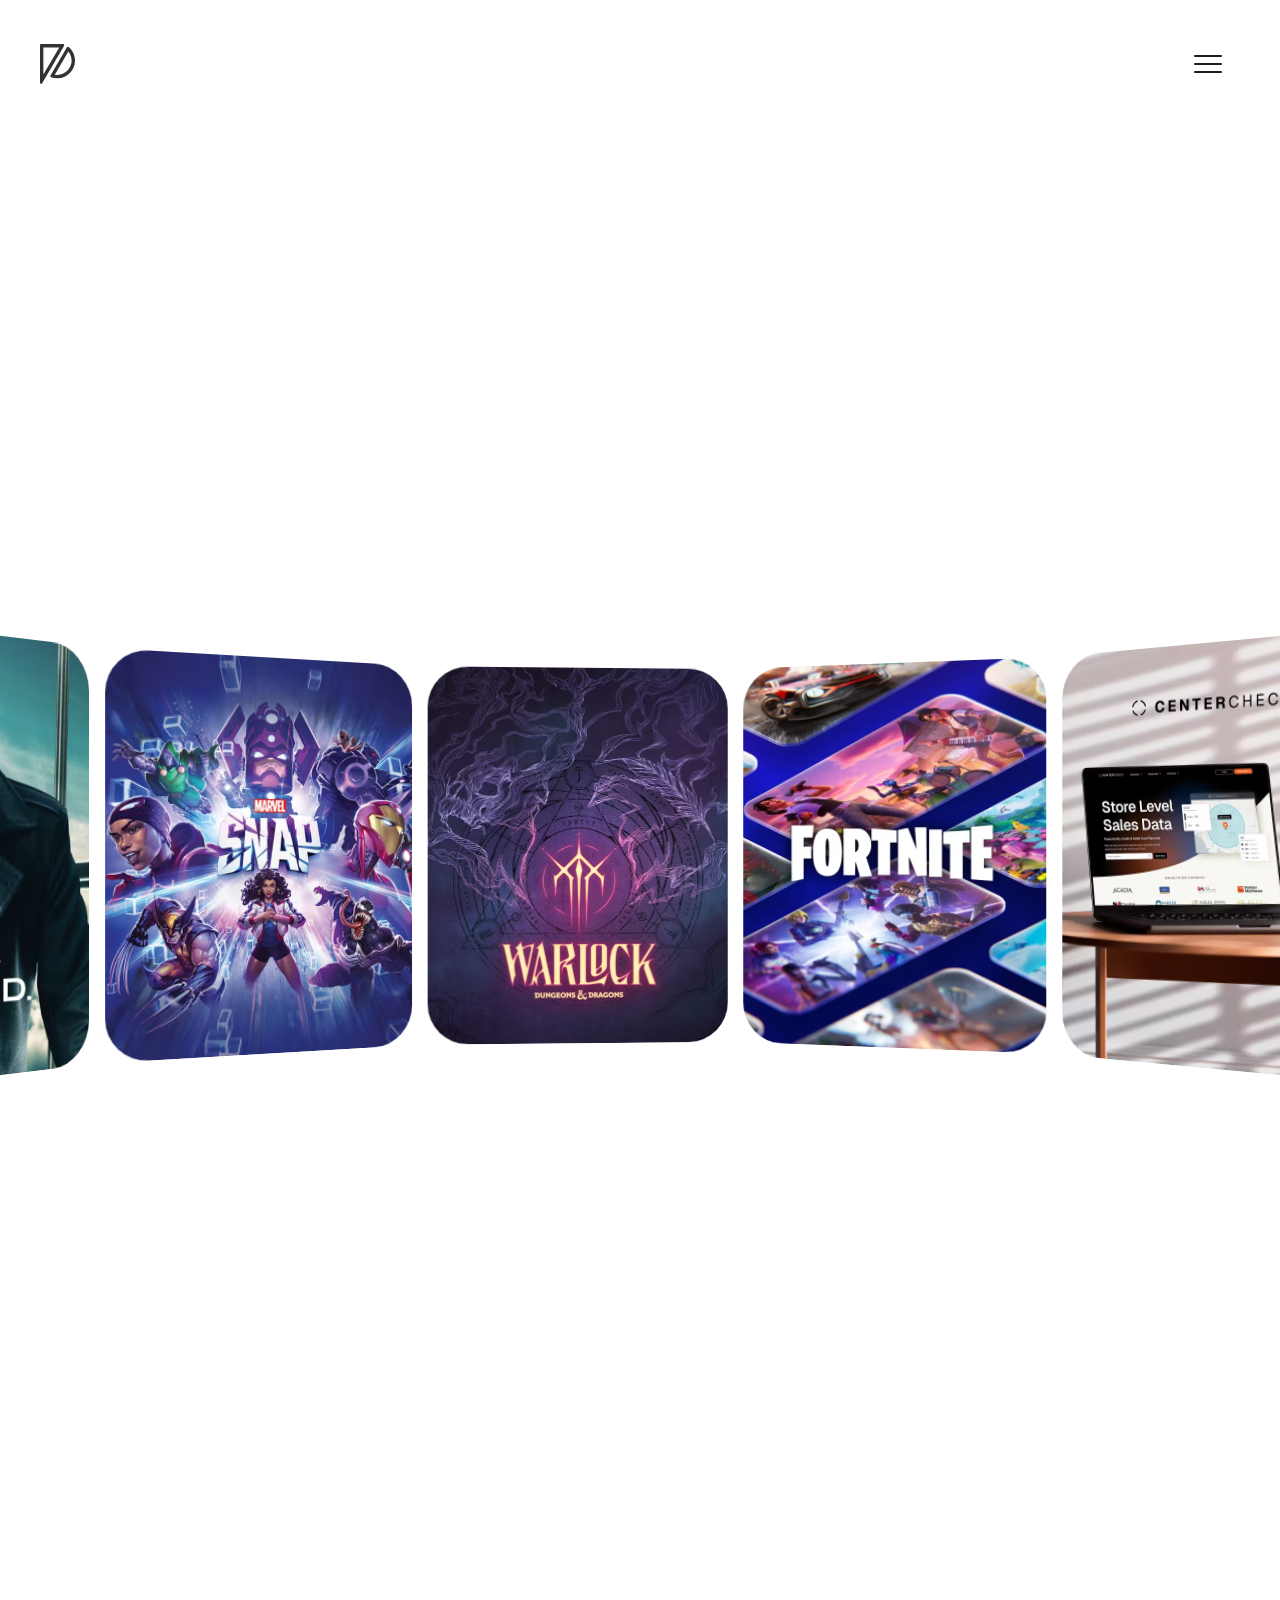
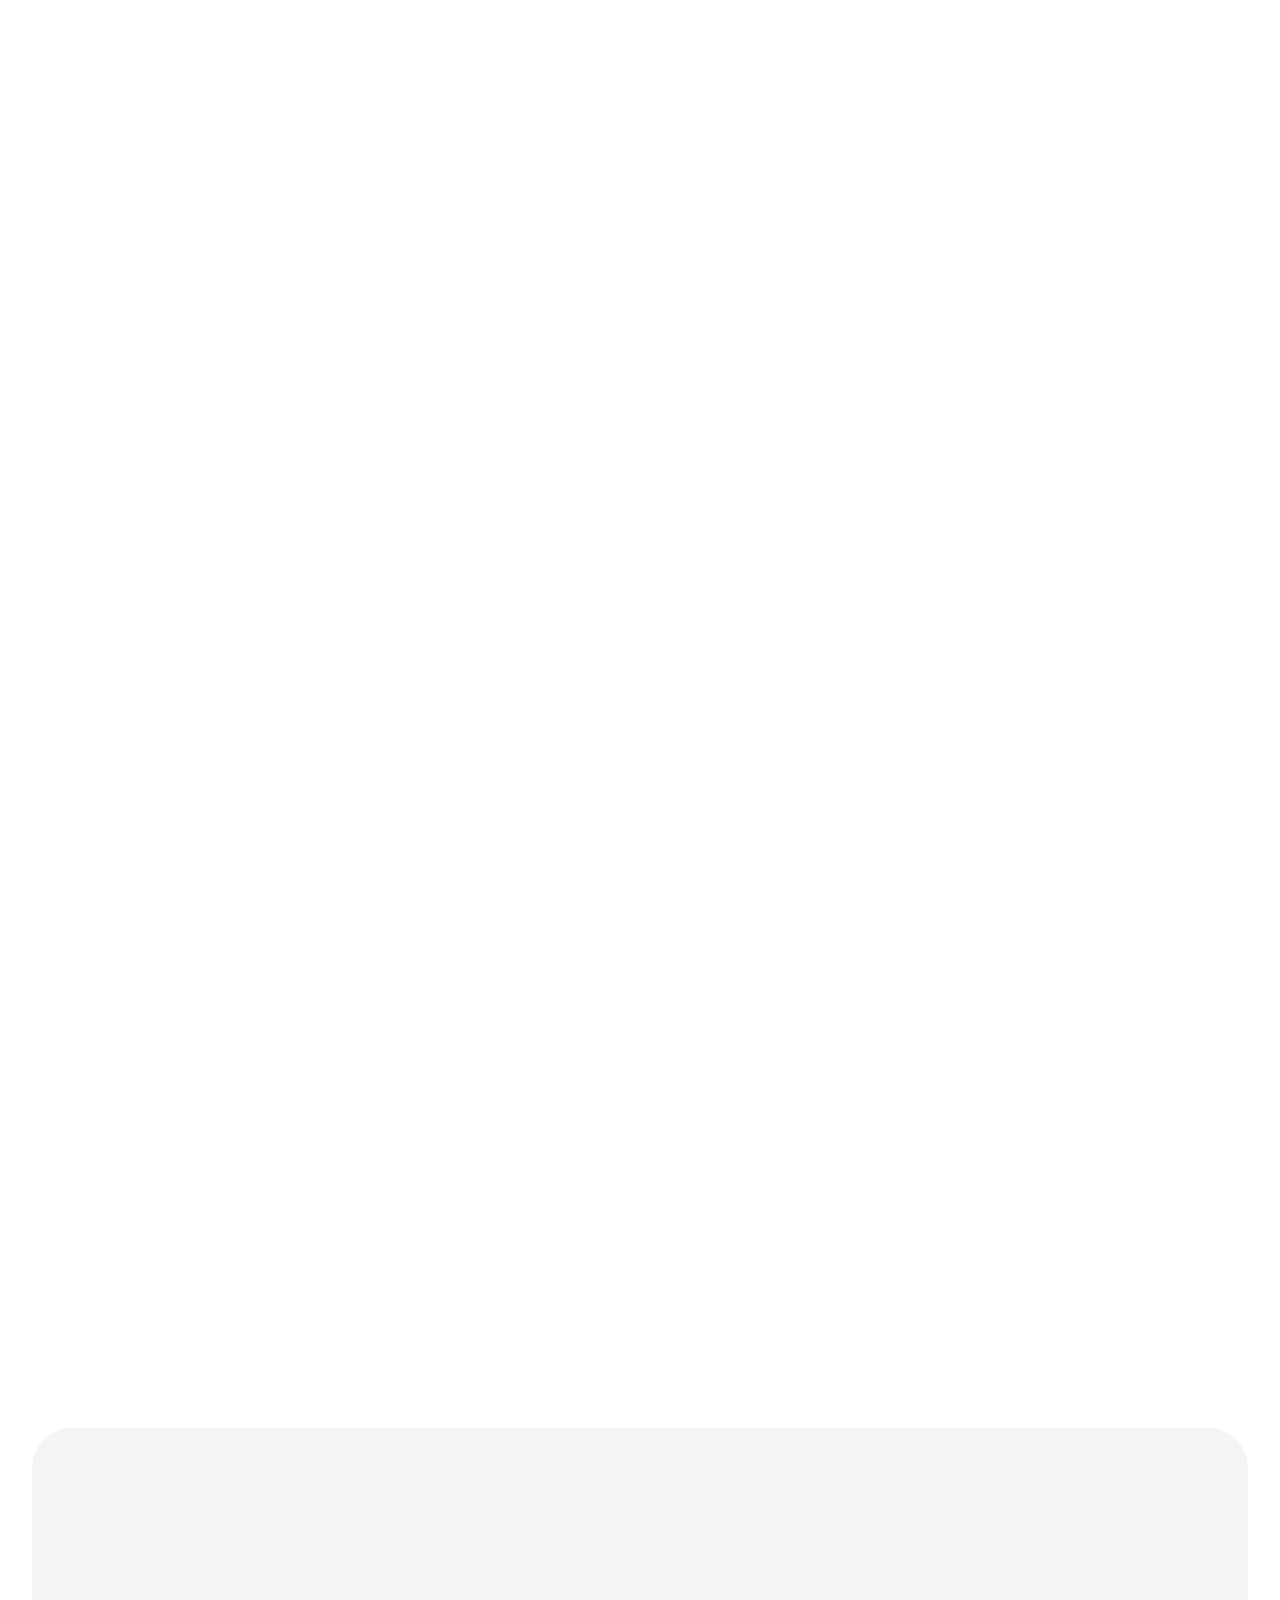
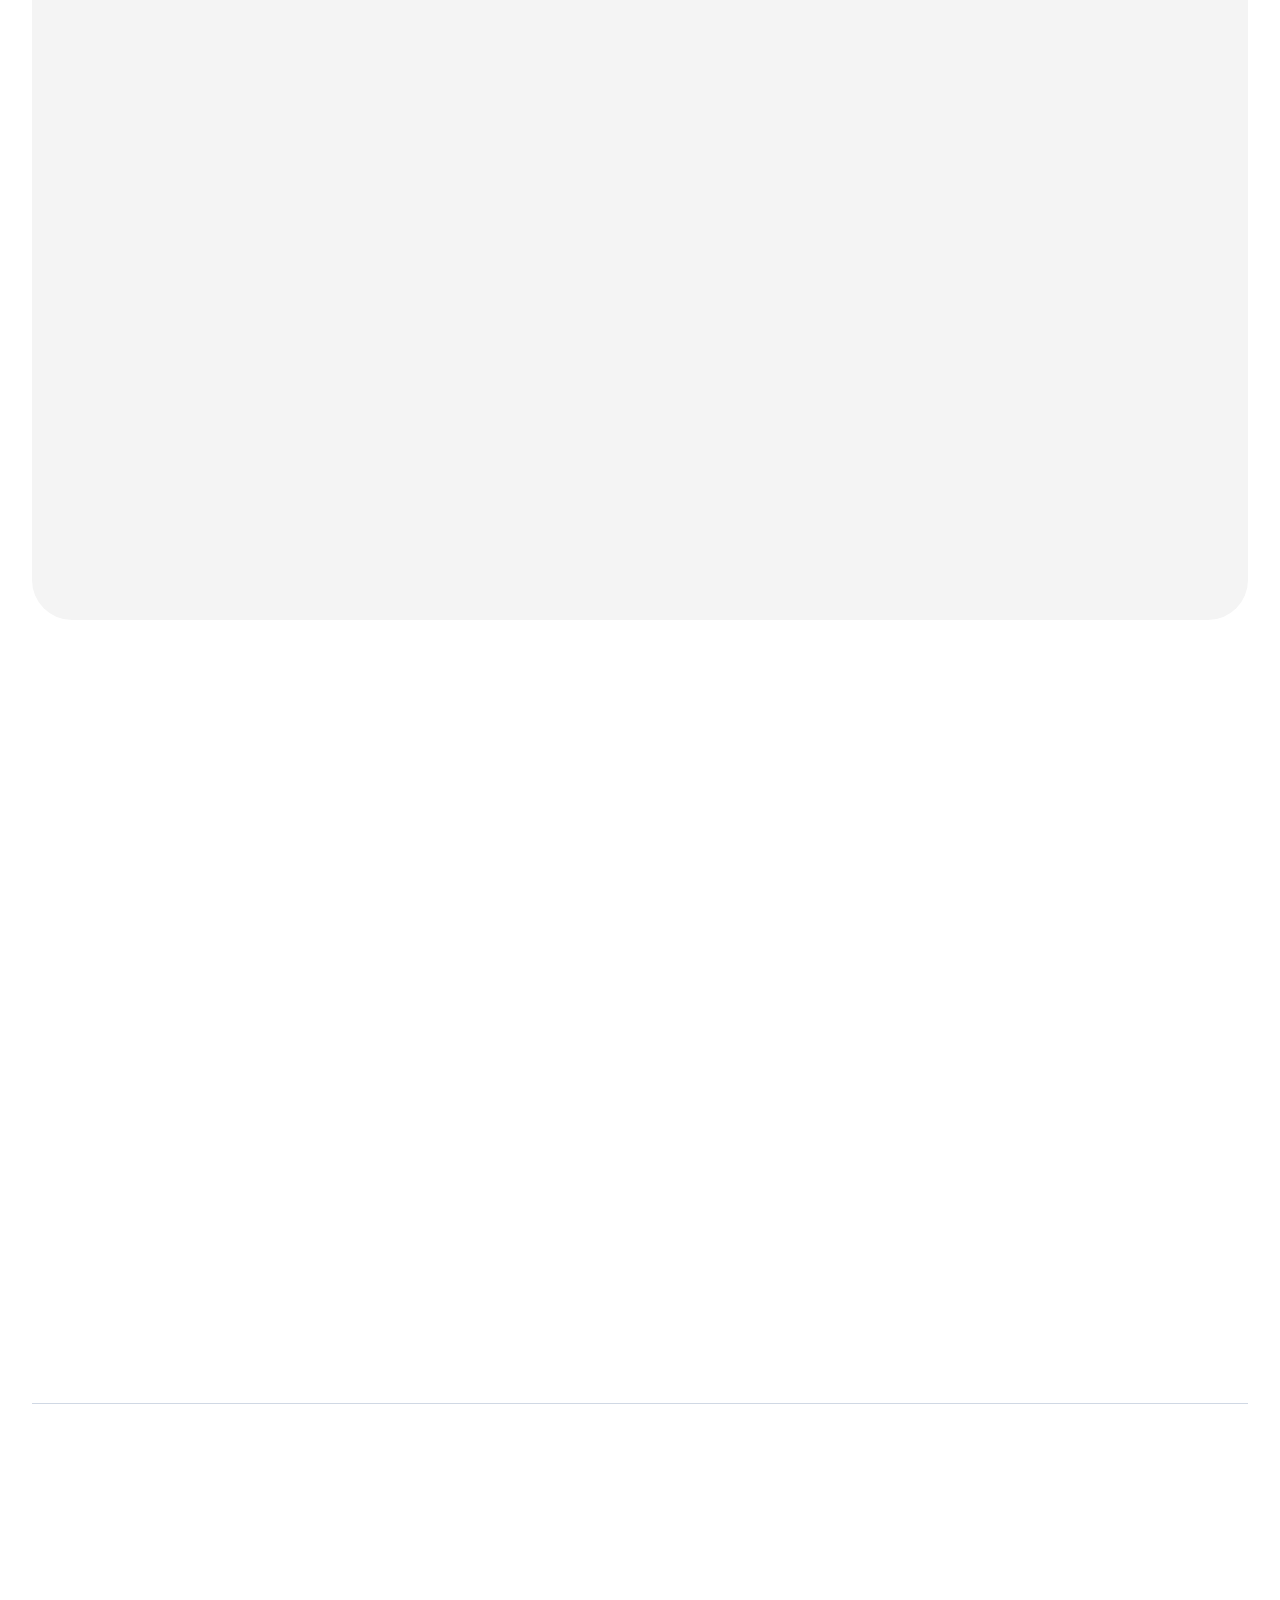
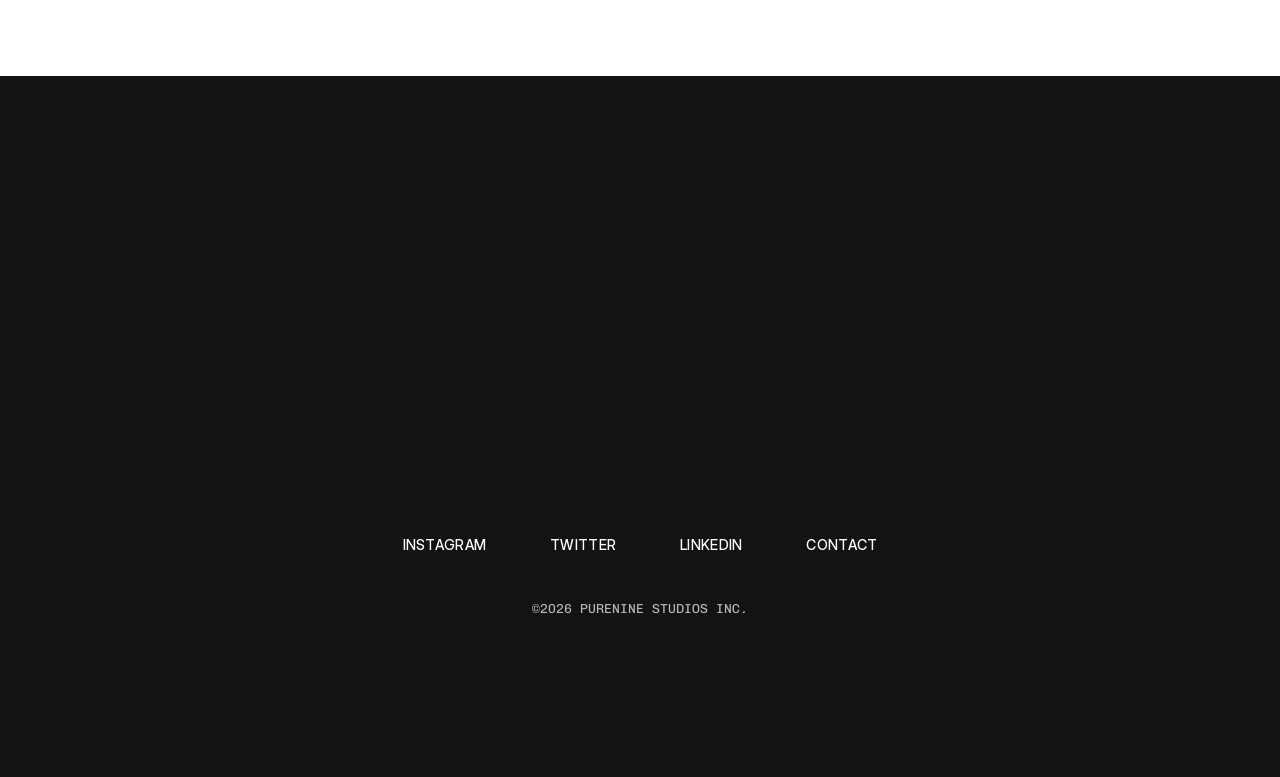
==== commit 6ce584a4: "Re-export Audiomack page images at 2400x1800 for sharper retina display Replace the 1200x900 set wit" ====
--- a/index.html
+++ b/index.html
@@ -487,20 +487,20 @@
 
         <div class="studio__body">
           <!-- Audiomack images: every 3s the current card sinks back and the next rises over it (initReel).
-               Add or swap images here: 1200x900 JPG + AVIF (full + -960) in portfolio/audiomack/ -->
+               Add or swap images here: 2400x1800 JPG + AVIF (full + -1600 + -960) in portfolio/audiomack/ -->
           <div class="reel" data-reel data-reveal>
             <div class="reel__stage">
               <picture class="reel__slide is-active">
-                <source srcset="portfolio/audiomack/audiomack-1200x900_1-960.avif 960w, portfolio/audiomack/audiomack-1200x900_1.avif 1200w" sizes="(max-width: 809px) calc(100vw - 64px), min(1376px, calc(100vw - 64px))" type="image/avif">
-                <img src="portfolio/audiomack/audiomack-1200x900_1.jpg" width="1200" height="900" loading="lazy" alt="Audiomack brand identity, typography and visual design">
+                <source srcset="portfolio/audiomack/audiomack-2400x1800_1-960.avif 960w, portfolio/audiomack/audiomack-2400x1800_1-1600.avif 1600w, portfolio/audiomack/audiomack-2400x1800_1.avif 2400w" sizes="(max-width: 809px) calc(100vw - 64px), min(1376px, calc(100vw - 64px))" type="image/avif">
+                <img src="portfolio/audiomack/audiomack-2400x1800_1.jpg" width="2400" height="1800" loading="lazy" alt="Audiomack brand identity, typography and visual design">
               </picture>
               <picture class="reel__slide">
-                <source srcset="portfolio/audiomack/audiomack-1200x900_2-960.avif 960w, portfolio/audiomack/audiomack-1200x900_2.avif 1200w" sizes="(max-width: 809px) calc(100vw - 64px), min(1376px, calc(100vw - 64px))" type="image/avif">
-                <img src="portfolio/audiomack/audiomack-1200x900_2.jpg" width="1200" height="900" loading="lazy" alt="Audiomack desktop web interface screens">
+                <source srcset="portfolio/audiomack/audiomack-2400x1800_2-960.avif 960w, portfolio/audiomack/audiomack-2400x1800_2-1600.avif 1600w, portfolio/audiomack/audiomack-2400x1800_2.avif 2400w" sizes="(max-width: 809px) calc(100vw - 64px), min(1376px, calc(100vw - 64px))" type="image/avif">
+                <img src="portfolio/audiomack/audiomack-2400x1800_2.jpg" width="2400" height="1800" loading="lazy" alt="Audiomack desktop web interface screens">
               </picture>
               <picture class="reel__slide">
-                <source srcset="portfolio/audiomack/audiomack-1200x900_3-960.avif 960w, portfolio/audiomack/audiomack-1200x900_3.avif 1200w" sizes="(max-width: 809px) calc(100vw - 64px), min(1376px, calc(100vw - 64px))" type="image/avif">
-                <img src="portfolio/audiomack/audiomack-1200x900_3.jpg" width="1200" height="900" loading="lazy" alt="Audiomack mobile app interface screens">
+                <source srcset="portfolio/audiomack/audiomack-2400x1800_3-960.avif 960w, portfolio/audiomack/audiomack-2400x1800_3-1600.avif 1600w, portfolio/audiomack/audiomack-2400x1800_3.avif 2400w" sizes="(max-width: 809px) calc(100vw - 64px), min(1376px, calc(100vw - 64px))" type="image/avif">
+                <img src="portfolio/audiomack/audiomack-2400x1800_3.jpg" width="2400" height="1800" loading="lazy" alt="Audiomack mobile app interface screens">
               </picture>
             </div>
           </div>
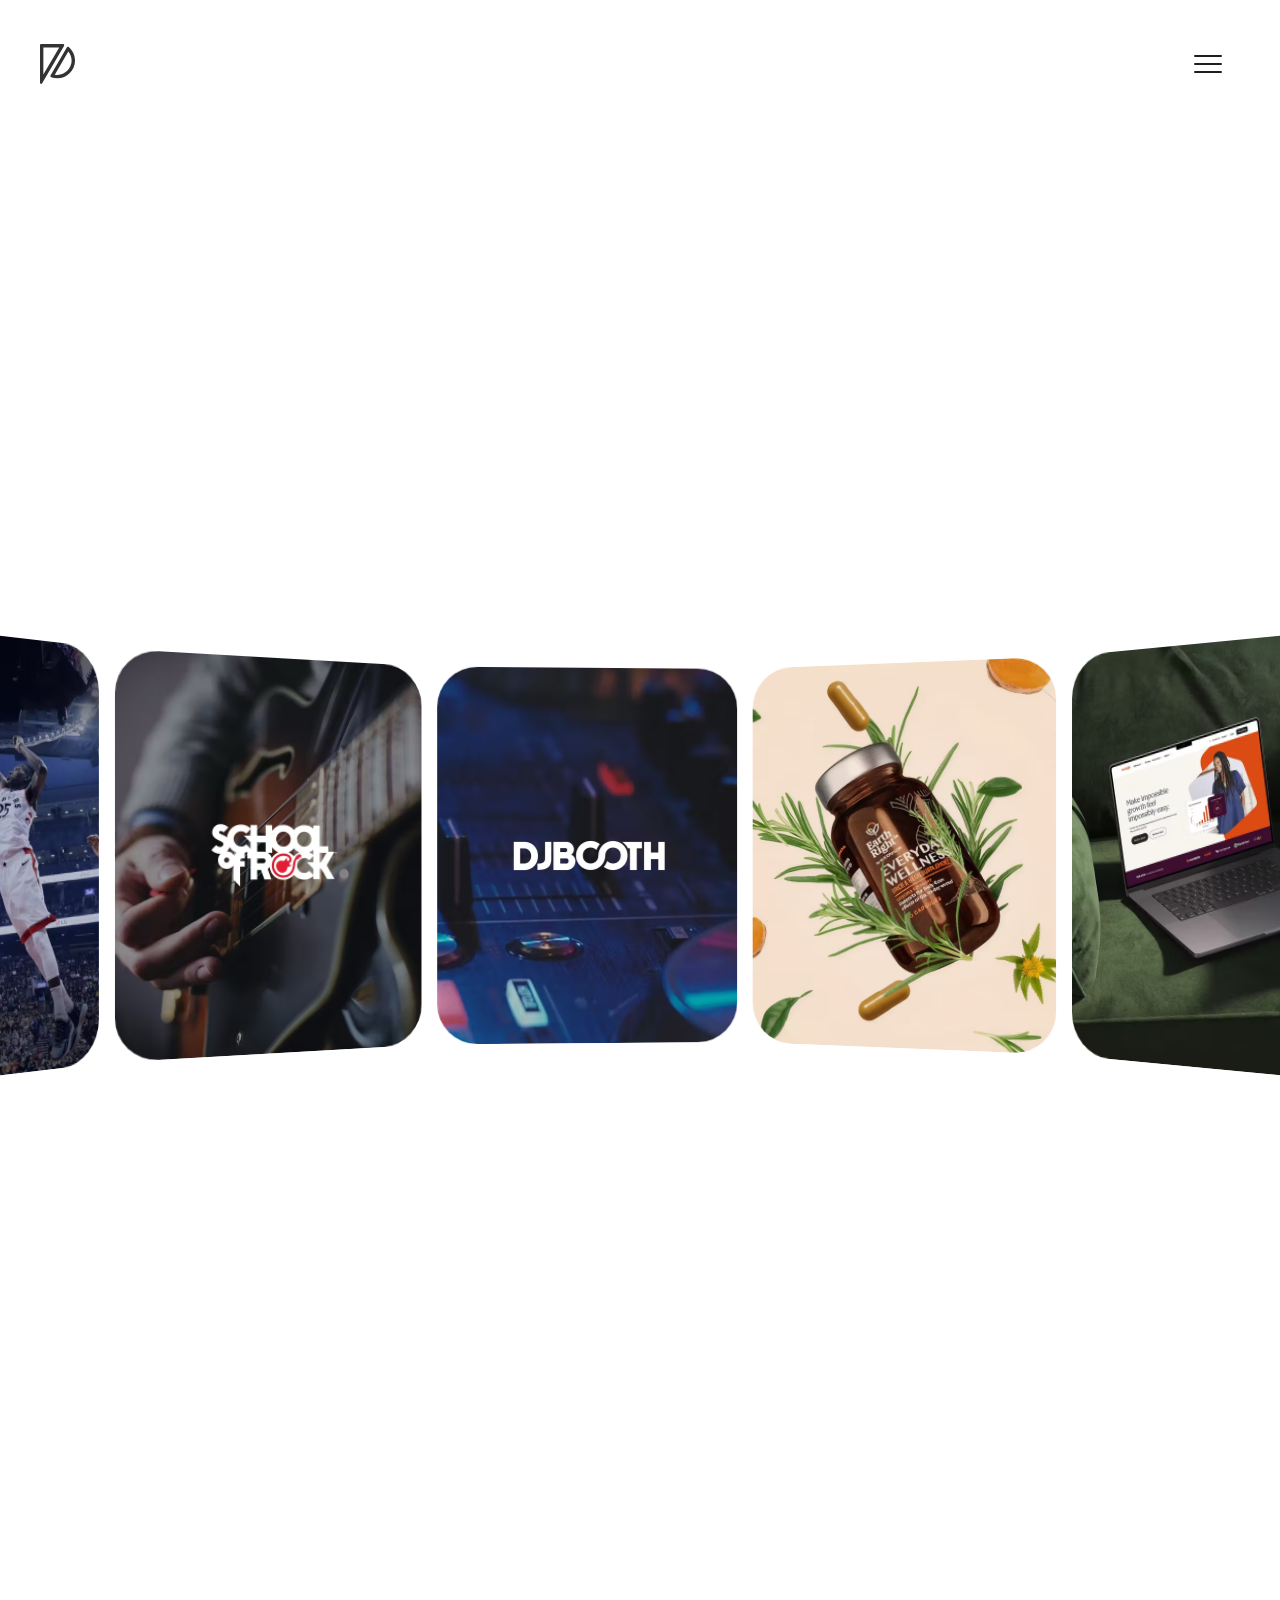
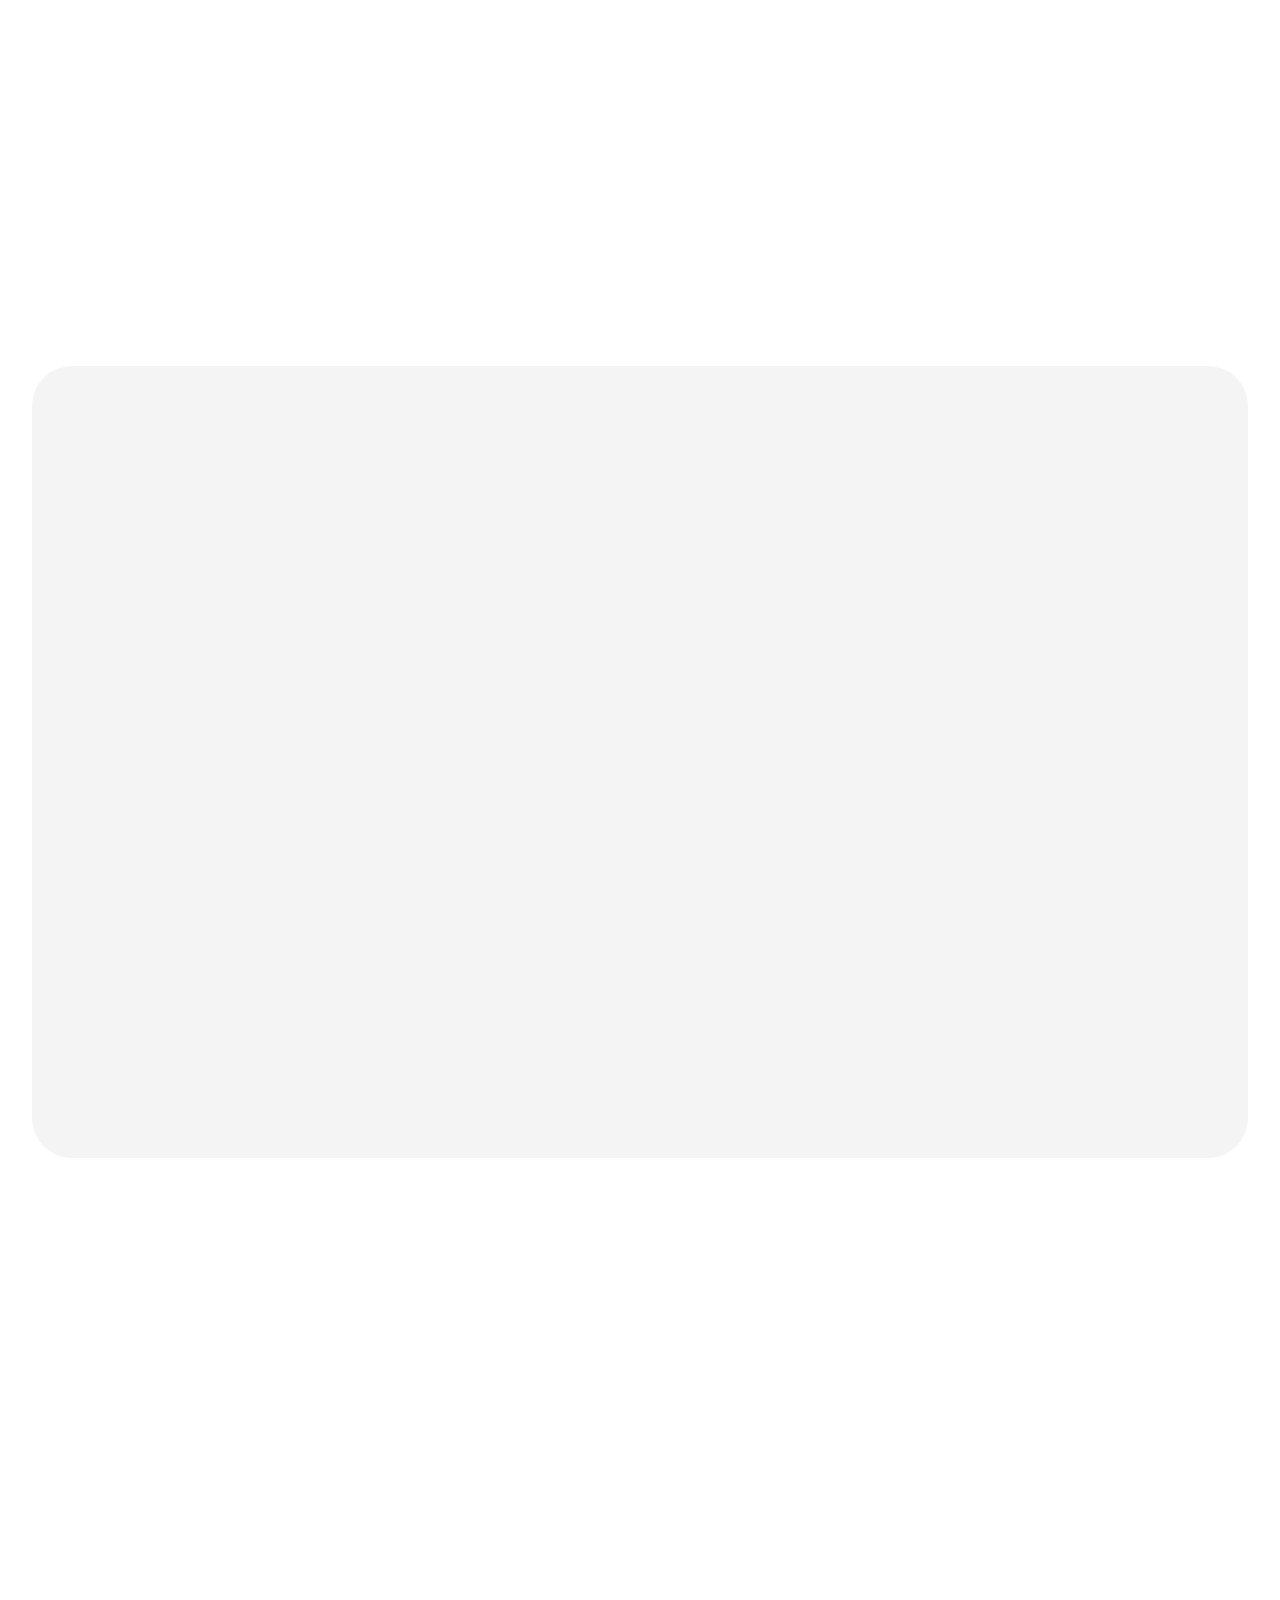
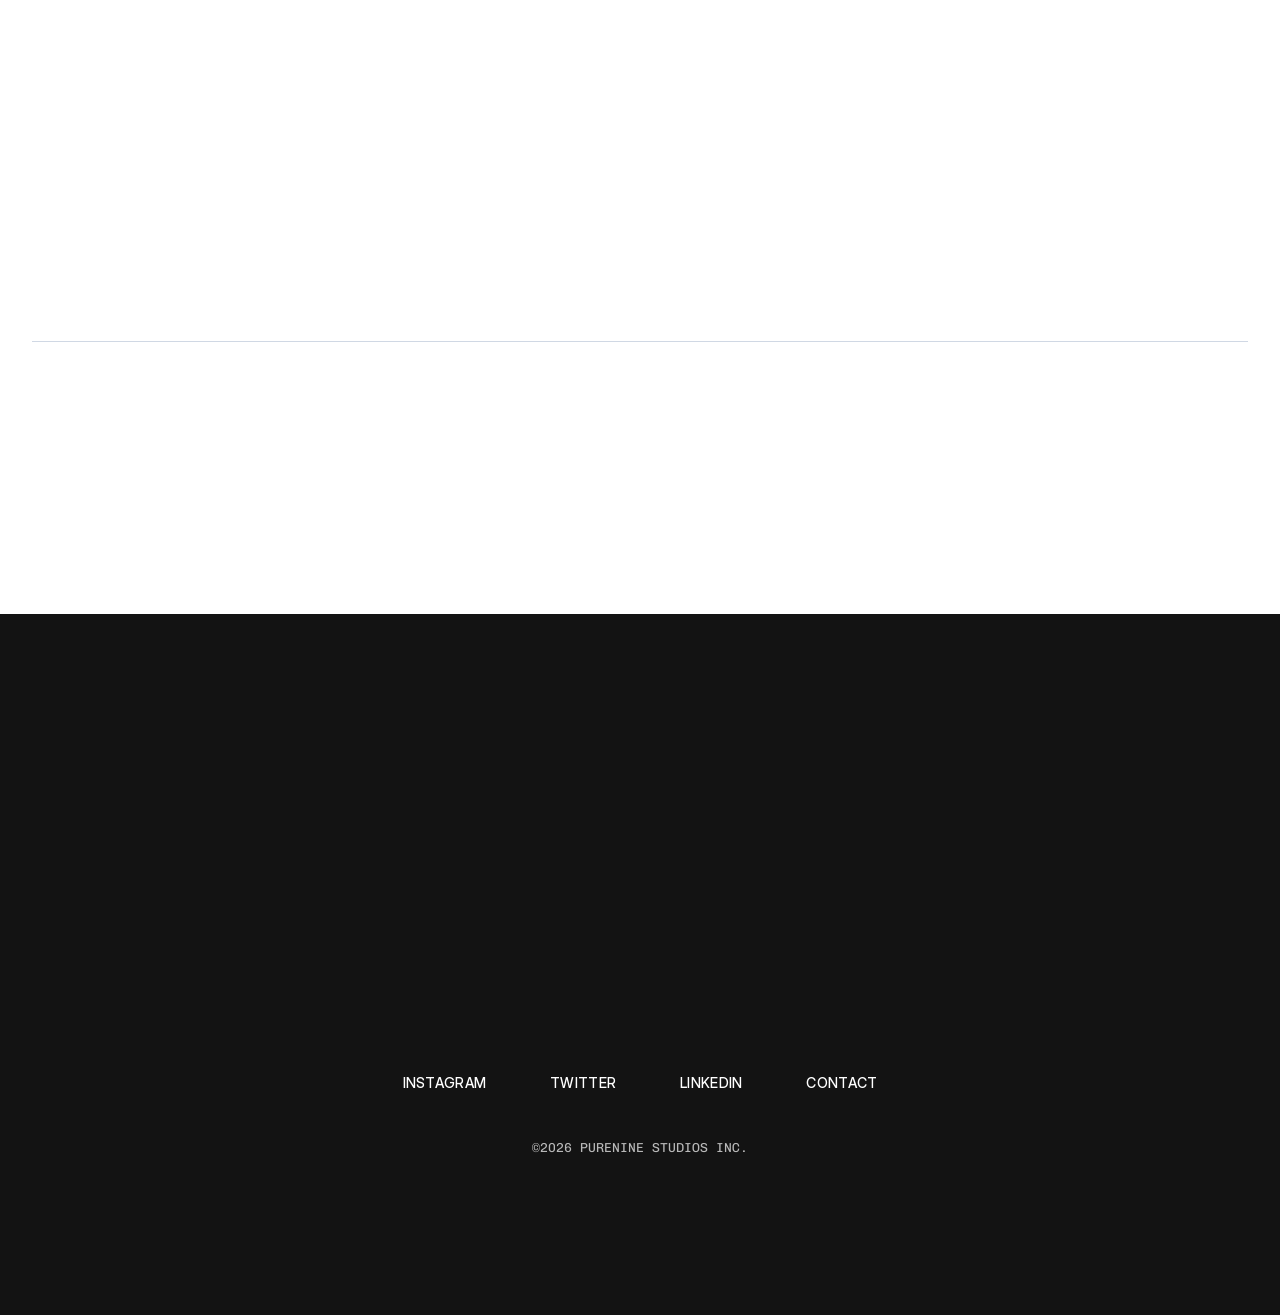
==== commit d2ea1bd0: "added hubspot page" ====
--- a/index.html
+++ b/index.html
@@ -466,6 +466,22 @@
               </div>
             </a>
           </article>
+
+          <article data-reveal>
+            <a class="project" href="hubspot.html" aria-label="HubSpot — visual design and UX/UI">
+              <div class="project__media">
+                <picture>
+                  <source type="image/avif" srcset="portfolio/hubspot/hubspot-1200x1500-960.avif 960w, portfolio/hubspot/hubspot-1200x1500.avif 1200w" sizes="(max-width: 809px) calc(100vw - 32px), (max-width: 1199px) calc((100vw - 72px) / 2), min(491px, calc((100vw - 112px) / 3))">
+                  <img src="portfolio/hubspot/hubspot-1200x1500.jpg" width="1200" height="1500" loading="lazy" alt="The HubSpot website on a laptop resting on a green velvet sofa">
+                </picture>
+                <img class="project__logo" src="assets/icons/logo-hubspot.svg" width="98" height="29" alt="" loading="lazy">
+              </div>
+              <div class="project__footer">
+                <h3 class="project__title">HubSpot</h3>
+                <p class="project__date">Visual Design, UX, UI</p>
+              </div>
+            </a>
+          </article>
         </div>
       </div>
     </section>
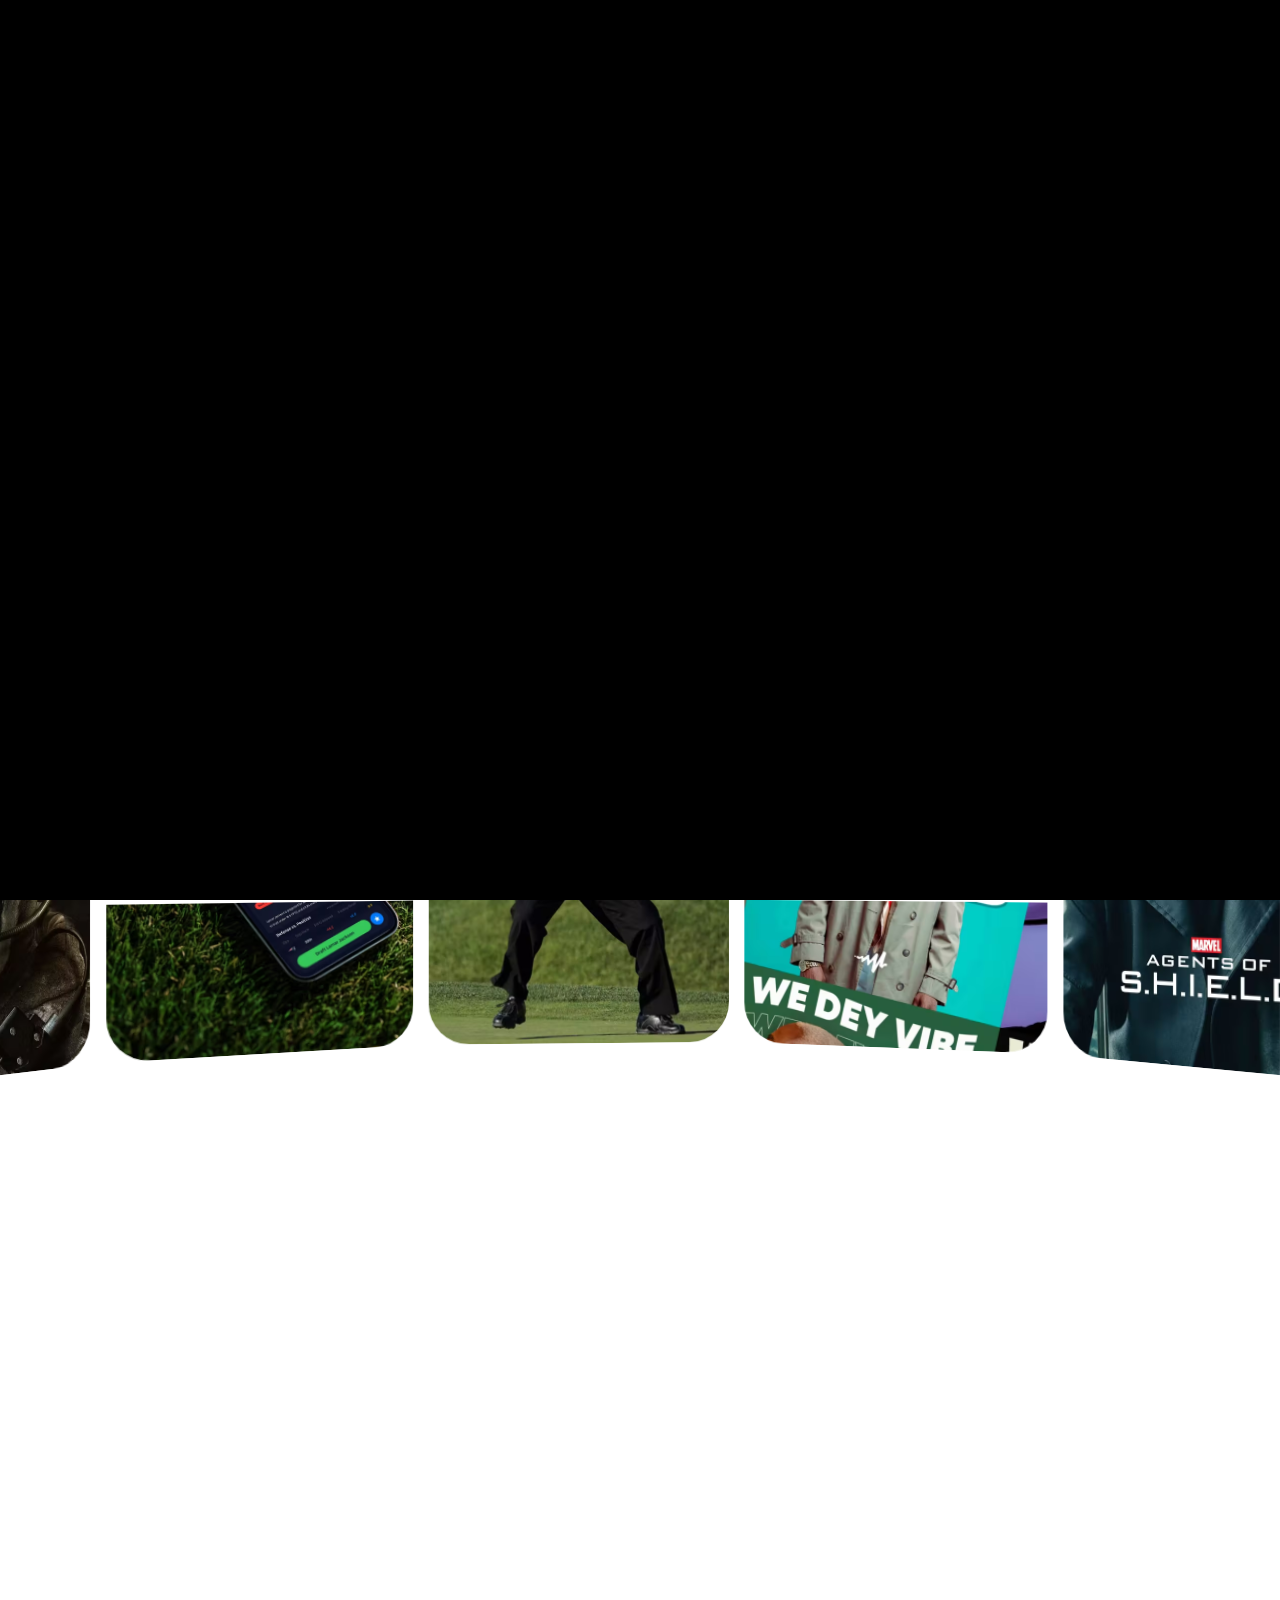
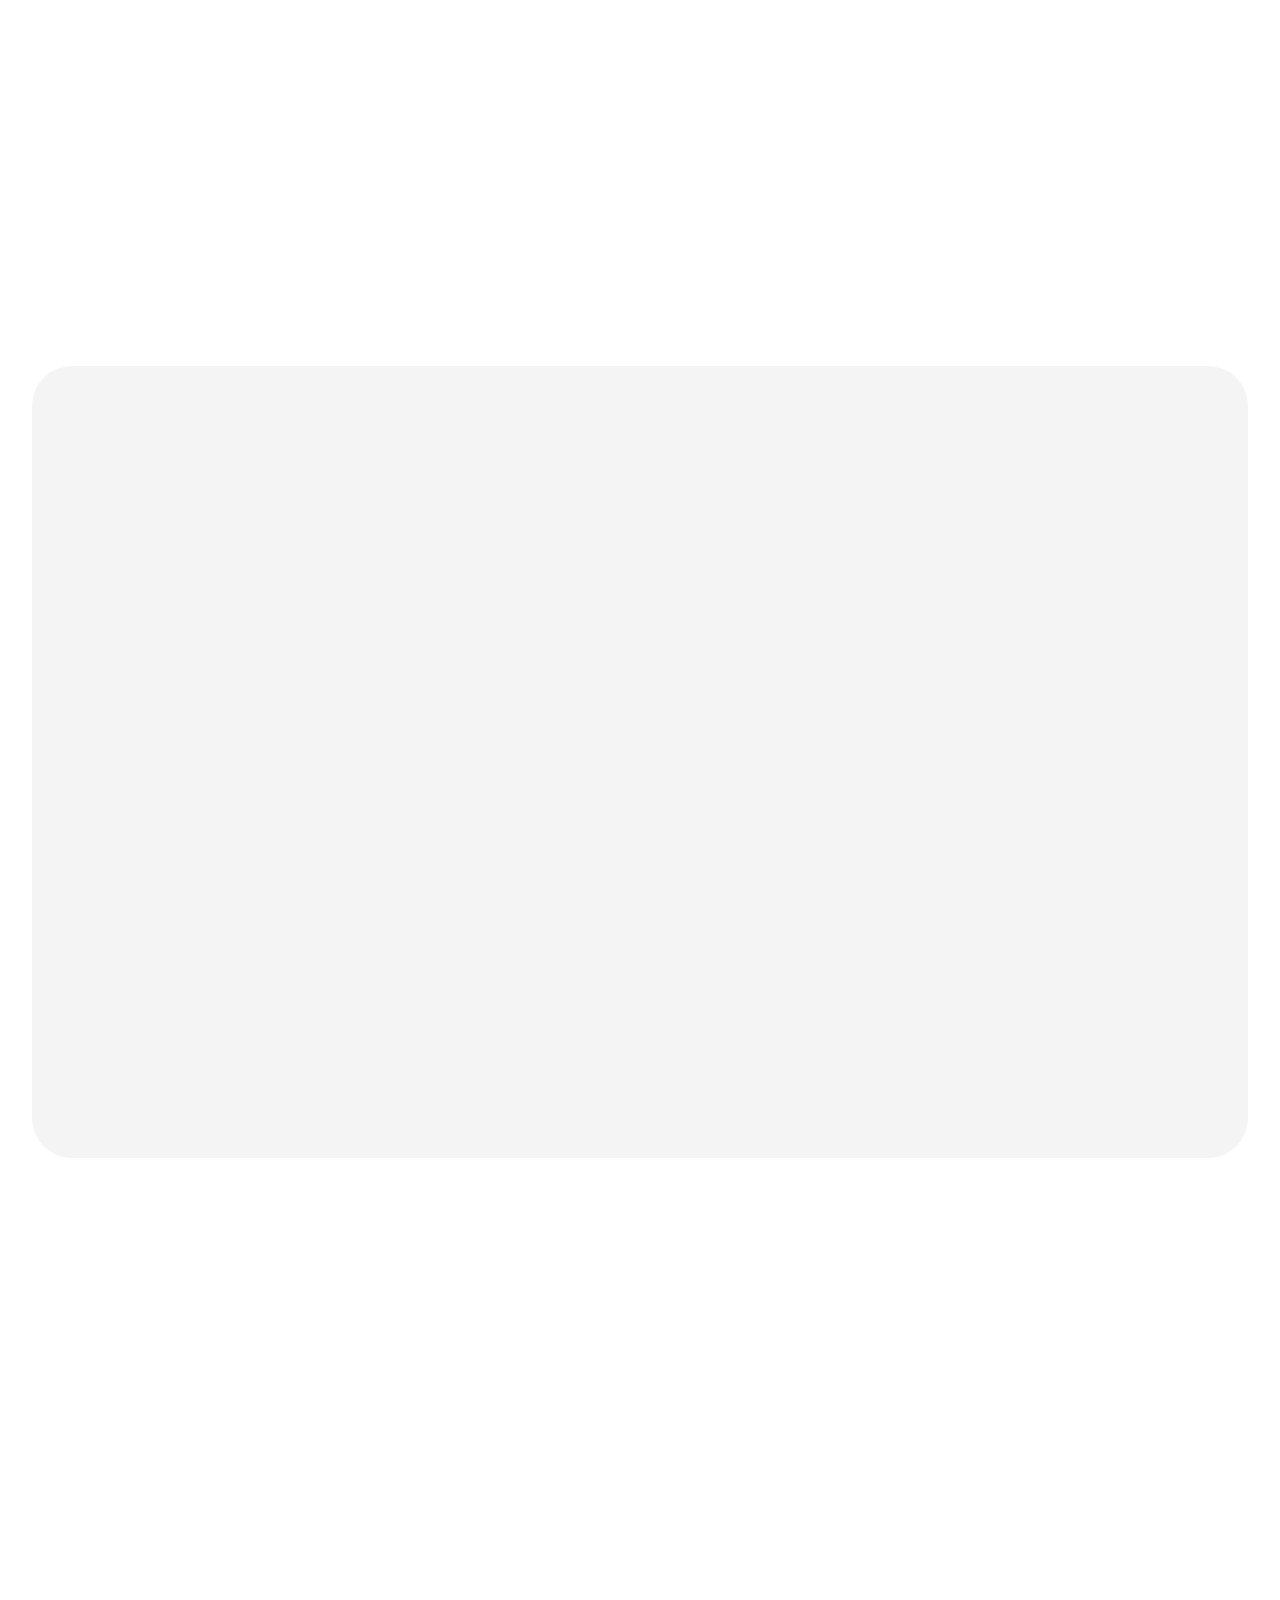
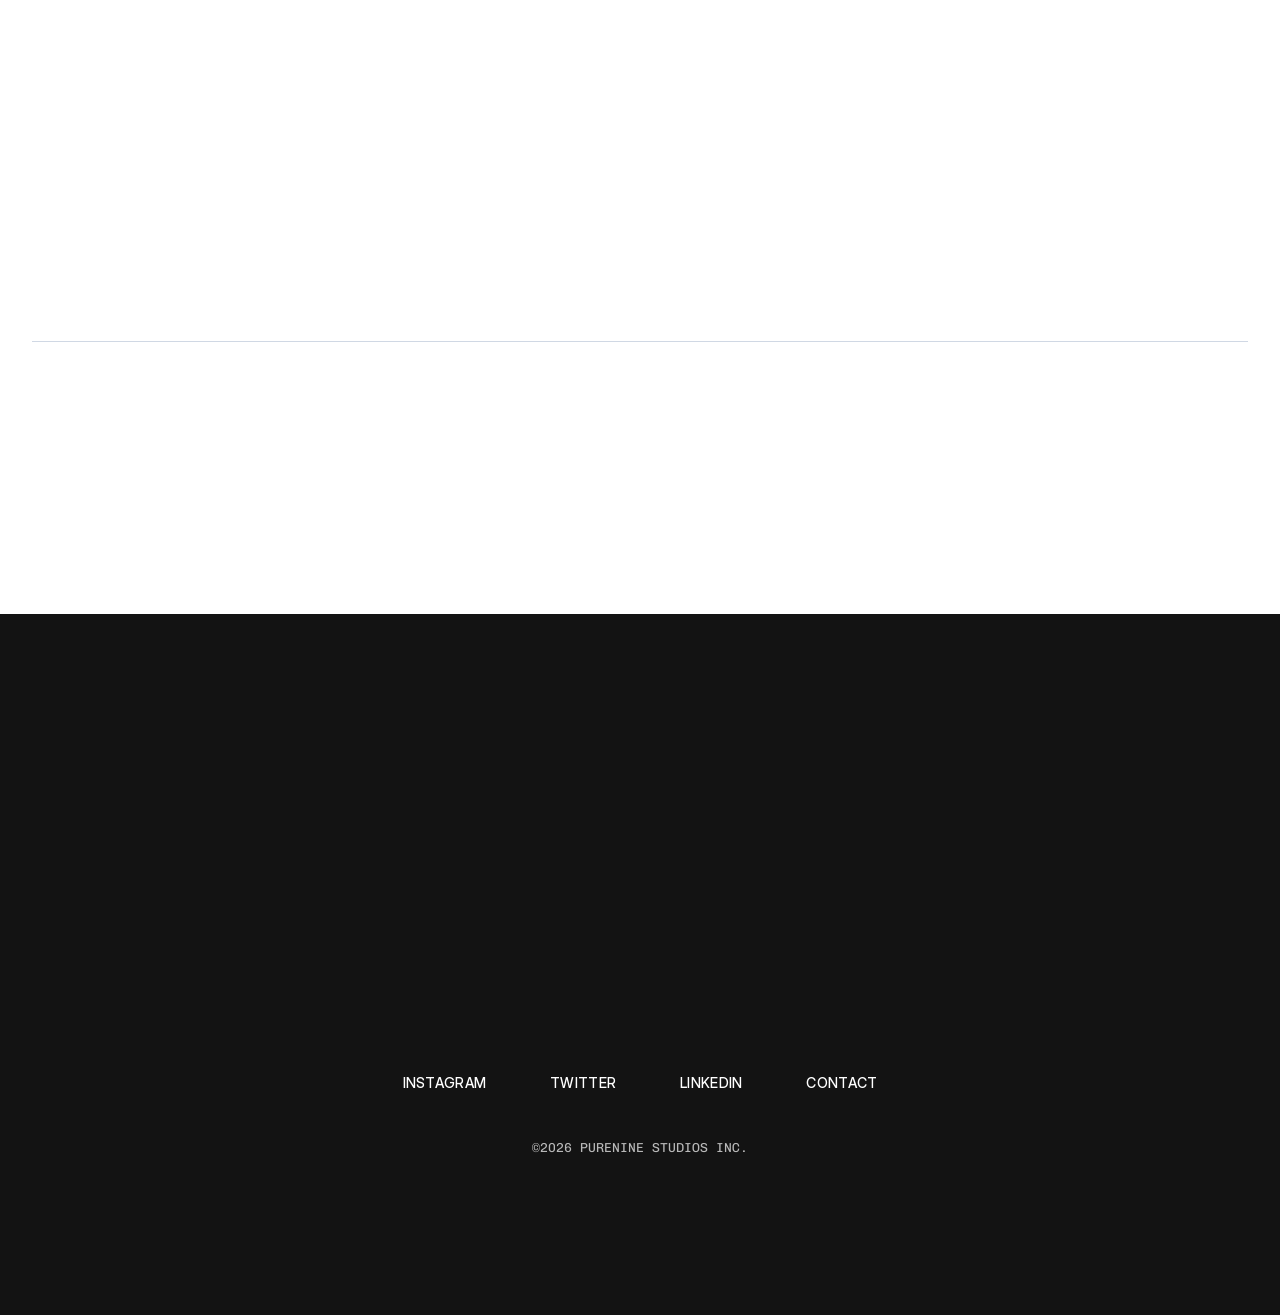
==== commit 11fc41e9: "scout and marvel pages" ====
--- a/index.html
+++ b/index.html
@@ -54,8 +54,8 @@
   <link rel="preload" href="assets/fonts/InterDisplay-500.woff2" as="font" type="font/woff2" crossorigin>
   <link rel="preload" href="assets/fonts/InterDisplay-400.woff2" as="font" type="font/woff2" crossorigin>
   <link rel="preload" href="assets/fonts/ChivoMono-400.woff2" as="font" type="font/woff2" crossorigin>
-  <link rel="stylesheet" href="css/fonts.css?v=428">
-  <link rel="stylesheet" href="css/style.css?v=428">
+  <link rel="stylesheet" href="css/fonts.css?v=429">
+  <link rel="stylesheet" href="css/style.css?v=429">
   <script>
     (function (d, n) {
       d.classList.add('js');
@@ -256,7 +256,7 @@
   }
   </script>
 </head>
-<body>
+<body class="page-home">
   <!-- Preloader: phrases cycle, then the black panel swipes up into the site -->
   <div class="preloader" aria-hidden="true">
     <p class="preloader__text" data-preloader-text></p>
@@ -468,6 +468,22 @@
           </article>
 
           <article data-reveal>
+            <a class="project" href="scout.html" aria-label="Scout — visual design and UX/UI">
+              <div class="project__media">
+                <picture>
+                  <source type="image/avif" srcset="portfolio/scout/scout-1200x1500-960.avif 960w, portfolio/scout/scout-1200x1500.avif 1200w" sizes="(max-width: 809px) calc(100vw - 32px), (max-width: 1199px) calc((100vw - 72px) / 2), min(491px, calc((100vw - 112px) / 3))">
+                  <img src="portfolio/scout/scout-1200x1500.jpg" width="1200" height="1500" loading="lazy" alt="The Scout shopping app on a phone leaning against a park bench, showing the Scout penguin mascot">
+                </picture>
+                <img class="project__logo" src="assets/icons/logo-scout.svg" width="98" height="38" alt="" loading="lazy">
+              </div>
+              <div class="project__footer">
+                <h3 class="project__title">Scout</h3>
+                <p class="project__date">Visual Design, UX/UI, Art Direction</p><!-- Placeholder: services -->
+              </div>
+            </a>
+          </article>
+
+          <article data-reveal style="--delay:.1s">
             <a class="project" href="hubspot.html" aria-label="HubSpot — visual design and UX/UI">
               <div class="project__media">
                 <picture>
@@ -479,6 +495,22 @@
               <div class="project__footer">
                 <h3 class="project__title">HubSpot</h3>
                 <p class="project__date">Visual Design, UX, UI</p>
+              </div>
+            </a>
+          </article>
+
+          <article data-reveal>
+            <a class="project" href="marvel.html" aria-label="Marvel Snap — visual design and UX/UI">
+              <div class="project__media">
+                <picture>
+                  <source type="image/avif" srcset="portfolio/marvel/marvel-1200x1500-960.avif 960w, portfolio/marvel/marvel-1200x1500.avif 1200w" sizes="(max-width: 809px) calc(100vw - 32px), (max-width: 1199px) calc((100vw - 72px) / 2), min(491px, calc((100vw - 112px) / 3))">
+                  <img src="portfolio/marvel/marvel-1200x1500.jpg" width="1200" height="1500" loading="lazy" alt="The Marvel Snap Doctor Strange quiz result on a phone lying on a purple perforated surface">
+                </picture>
+                <img class="project__logo" src="assets/icons/logo-marvel.svg" width="96" height="39" alt="" loading="lazy">
+              </div>
+              <div class="project__footer">
+                <h3 class="project__title">Marvel Snap</h3>
+                <p class="project__date">Visual Design, UX/UI, Art Direction</p><!-- Placeholder: services -->
               </div>
             </a>
           </article>
@@ -719,6 +751,6 @@
   </div>
 
   <script type="application/json" id="work-data">[{"t":"Activision","s":"portfolio/ring/600x750_activision.jpg"},{"t":"Activision","s":"portfolio/ring/600x750_activision_2.jpg"},{"t":"Adobe","s":"portfolio/ring/600x750_adobe.jpg"},{"t":"Angel Health","s":"portfolio/ring/600x750_angelhealth.jpg"},{"t":"Audiomack","s":"portfolio/ring/600x750_audiomack.jpg"},{"t":"CenterCheck","s":"portfolio/ring/600x750_centercheck.jpg"},{"t":"Disney","s":"portfolio/ring/600x750_disney.jpg"},{"t":"DJBooth","s":"portfolio/ring/600x750_djbooth.jpg"},{"t":"Earthright","s":"portfolio/ring/600x750_earthright.jpg"},{"t":"Fantasy Football App","s":"portfolio/ring/600x750_fl.jpg"},{"t":"Fortnite","s":"portfolio/ring/600x750_fortnite_2.jpg"},{"t":"G4TV","s":"portfolio/ring/600x750_g4tv.jpg"},{"t":"Grublr","s":"portfolio/ring/600x750_grublr.jpg"},{"t":"History","s":"portfolio/ring/600x750_history.jpg"},{"t":"HubSpot","s":"portfolio/ring/600x750_hubspot.jpg"},{"t":"Marvel","s":"portfolio/ring/600x750_marvel.jpg"},{"t":"Marvel S.H.I.E.L.D.","s":"portfolio/ring/600x750_marvel_shield.jpg"},{"t":"Midjourney Mondays","s":"portfolio/ring/600x750_mjm.jpg"},{"t":"MLB","s":"portfolio/ring/600x750_mlb.jpg"},{"t":"NBA","s":"portfolio/ring/600x750_nba_2.jpg"},{"t":"Percept","s":"portfolio/ring/600x750_percept.jpg"},{"t":"PGA Tour","s":"portfolio/ring/600x750_pgatour.jpg"},{"t":"Playlists","s":"portfolio/ring/600x750_playlists.jpg"},{"t":"Riddd","s":"portfolio/ring/600x750_riddd.jpg"},{"t":"School of Rock","s":"portfolio/ring/600x750_sor.jpg"},{"t":"The Smurfs","s":"portfolio/ring/600x750_smurfs.jpg"},{"t":"Toast","s":"portfolio/ring/600x750_toast_2.jpg"},{"t":"Warlock","s":"portfolio/ring/600x750_warlock.jpg"}]</script>
-  <script src="js/main.js?v=428" defer></script>
+  <script src="js/main.js?v=429" defer></script>
 </body>
 </html>
--- a/css/style.css
+++ b/css/style.css
@@ -1997,6 +1997,10 @@
 /* While the 3D ring is on screen the blur is turned off: re-blurring an
    animating 3D scene through 8 masked layers every frame is what made
    Chrome stutter (Safari copes, Chrome doesn't). */
+/* Homepage: no bottom blur at all (Nov 24, 2026). Other pages keep it. */
+.page-home .bottom-blur {
+  display: none;
+}
 .ring-in-view .bottom-blur {
   opacity: 0;
   visibility: hidden;
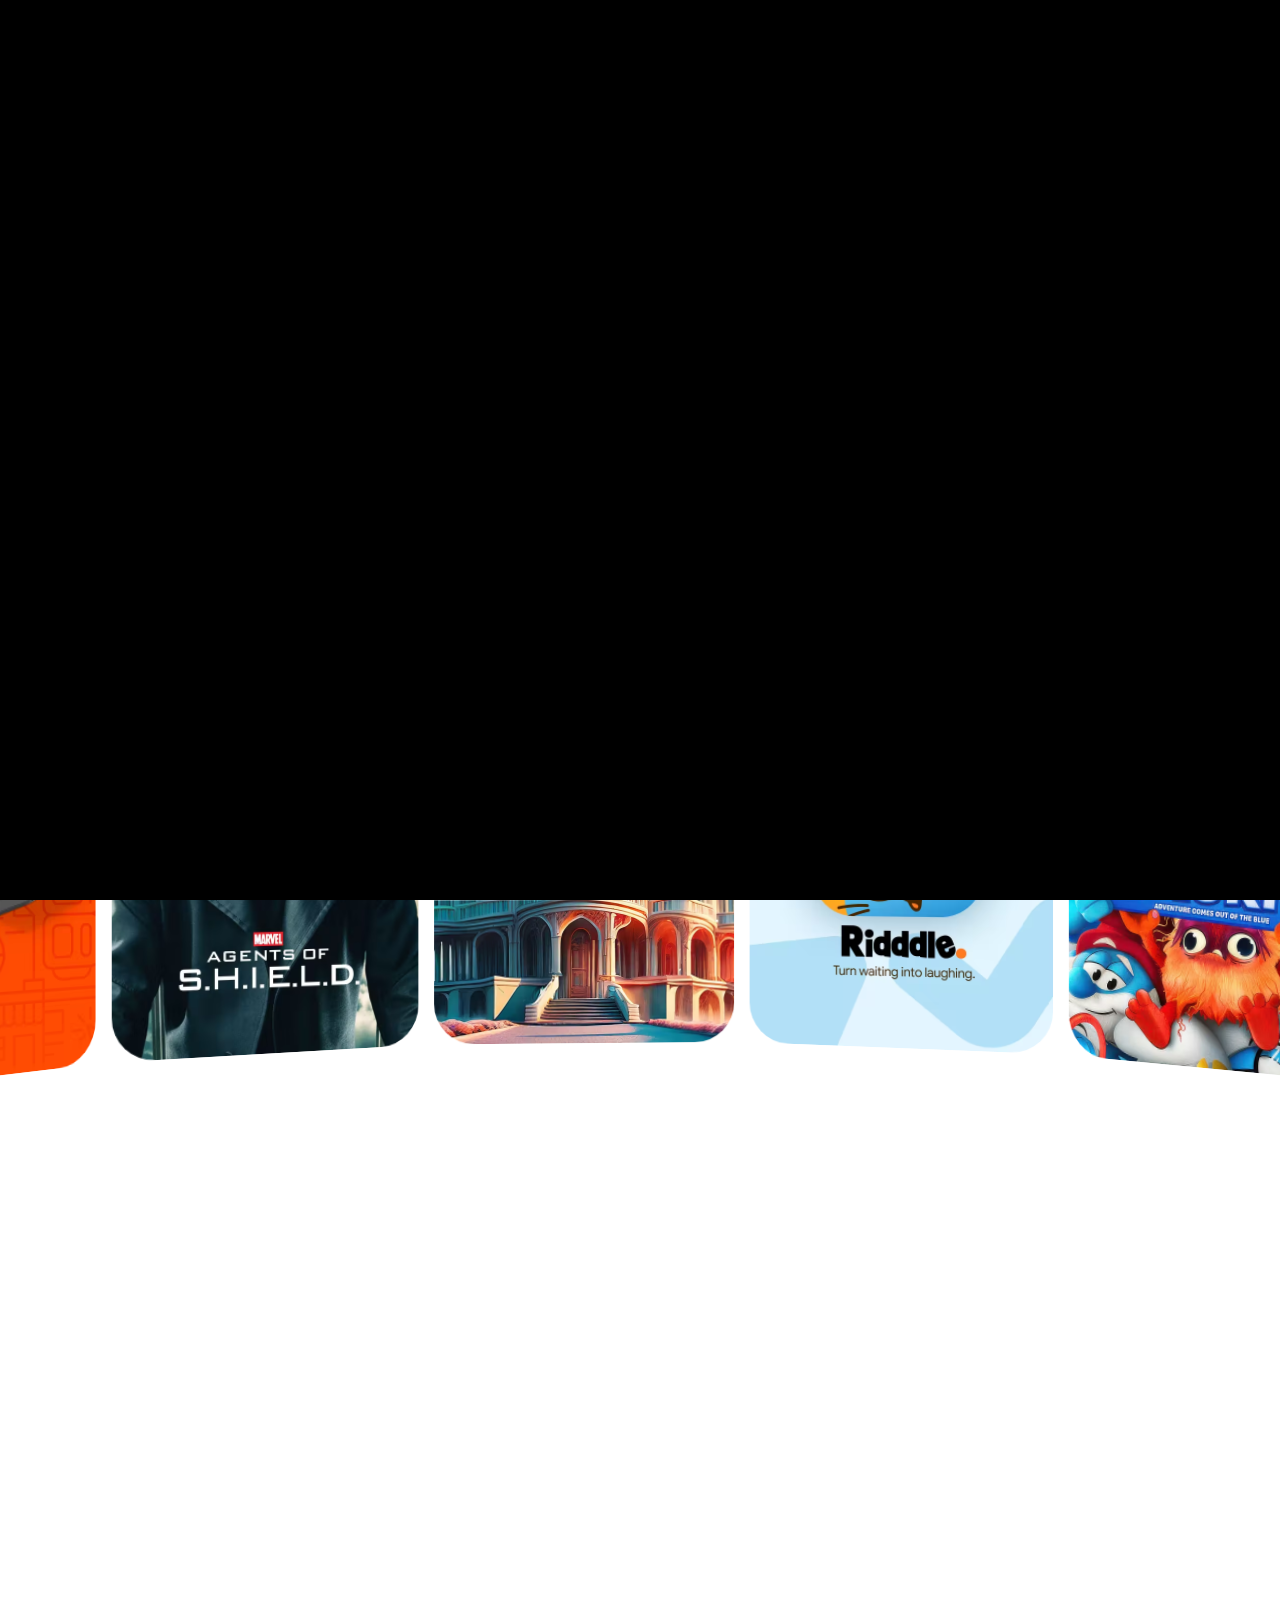
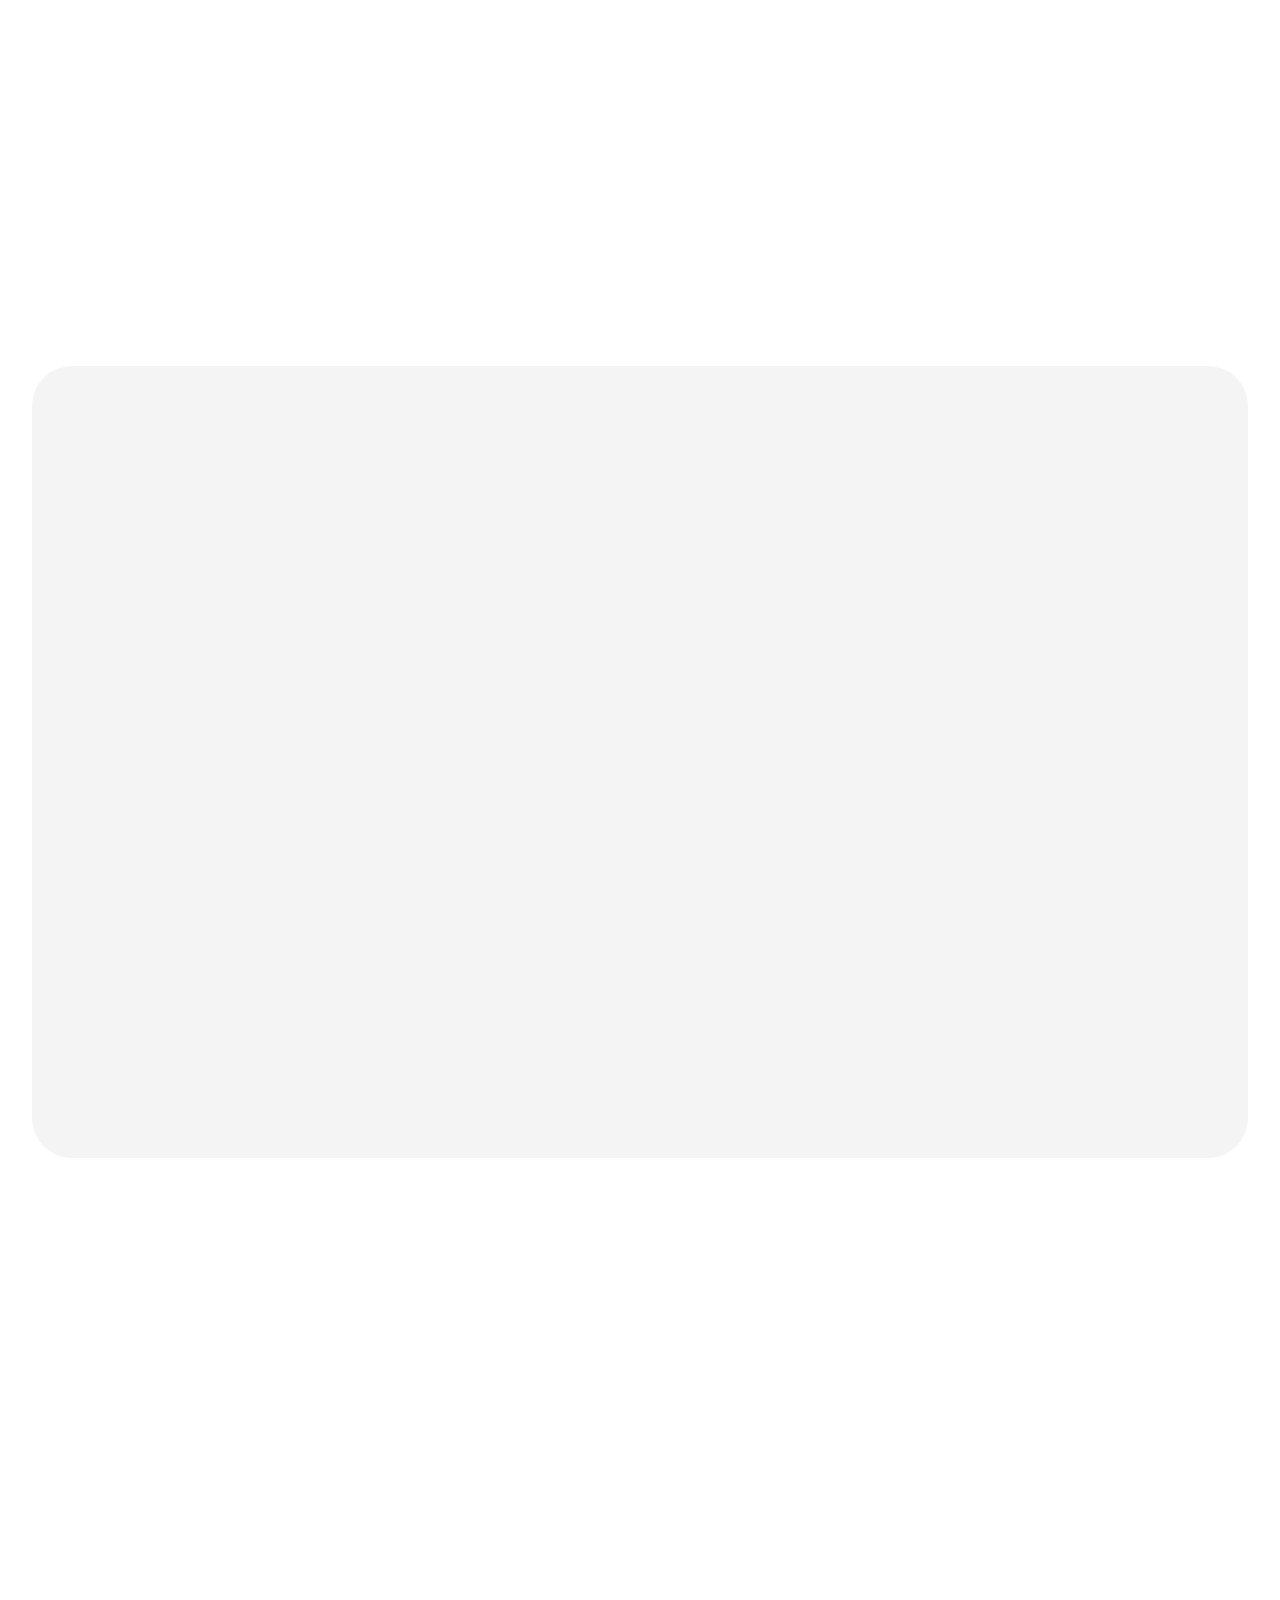
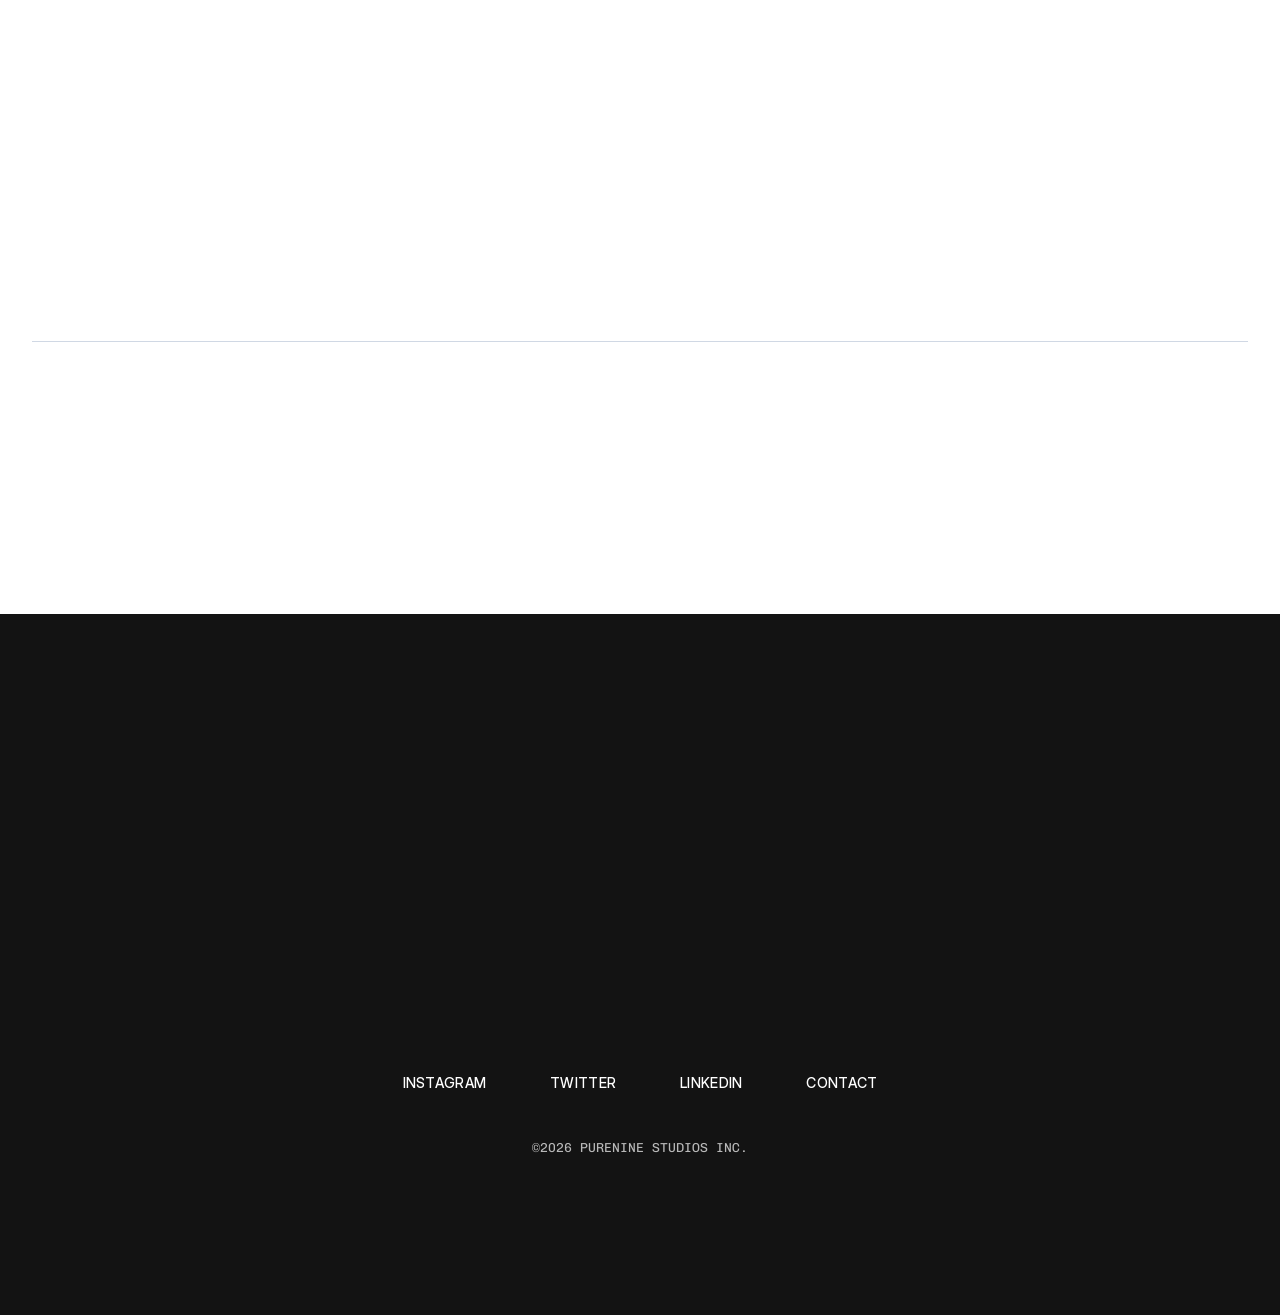
==== commit 9c26b26f: "remove blur" ====
--- a/index.html
+++ b/index.html
@@ -54,8 +54,8 @@
   <link rel="preload" href="assets/fonts/InterDisplay-500.woff2" as="font" type="font/woff2" crossorigin>
   <link rel="preload" href="assets/fonts/InterDisplay-400.woff2" as="font" type="font/woff2" crossorigin>
   <link rel="preload" href="assets/fonts/ChivoMono-400.woff2" as="font" type="font/woff2" crossorigin>
-  <link rel="stylesheet" href="css/fonts.css?v=429">
-  <link rel="stylesheet" href="css/style.css?v=429">
+  <link rel="stylesheet" href="css/fonts.css?v=430">
+  <link rel="stylesheet" href="css/style.css?v=430">
   <script>
     (function (d, n) {
       d.classList.add('js');
@@ -751,6 +751,6 @@
   </div>
 
   <script type="application/json" id="work-data">[{"t":"Activision","s":"portfolio/ring/600x750_activision.jpg"},{"t":"Activision","s":"portfolio/ring/600x750_activision_2.jpg"},{"t":"Adobe","s":"portfolio/ring/600x750_adobe.jpg"},{"t":"Angel Health","s":"portfolio/ring/600x750_angelhealth.jpg"},{"t":"Audiomack","s":"portfolio/ring/600x750_audiomack.jpg"},{"t":"CenterCheck","s":"portfolio/ring/600x750_centercheck.jpg"},{"t":"Disney","s":"portfolio/ring/600x750_disney.jpg"},{"t":"DJBooth","s":"portfolio/ring/600x750_djbooth.jpg"},{"t":"Earthright","s":"portfolio/ring/600x750_earthright.jpg"},{"t":"Fantasy Football App","s":"portfolio/ring/600x750_fl.jpg"},{"t":"Fortnite","s":"portfolio/ring/600x750_fortnite_2.jpg"},{"t":"G4TV","s":"portfolio/ring/600x750_g4tv.jpg"},{"t":"Grublr","s":"portfolio/ring/600x750_grublr.jpg"},{"t":"History","s":"portfolio/ring/600x750_history.jpg"},{"t":"HubSpot","s":"portfolio/ring/600x750_hubspot.jpg"},{"t":"Marvel","s":"portfolio/ring/600x750_marvel.jpg"},{"t":"Marvel S.H.I.E.L.D.","s":"portfolio/ring/600x750_marvel_shield.jpg"},{"t":"Midjourney Mondays","s":"portfolio/ring/600x750_mjm.jpg"},{"t":"MLB","s":"portfolio/ring/600x750_mlb.jpg"},{"t":"NBA","s":"portfolio/ring/600x750_nba_2.jpg"},{"t":"Percept","s":"portfolio/ring/600x750_percept.jpg"},{"t":"PGA Tour","s":"portfolio/ring/600x750_pgatour.jpg"},{"t":"Playlists","s":"portfolio/ring/600x750_playlists.jpg"},{"t":"Riddd","s":"portfolio/ring/600x750_riddd.jpg"},{"t":"School of Rock","s":"portfolio/ring/600x750_sor.jpg"},{"t":"The Smurfs","s":"portfolio/ring/600x750_smurfs.jpg"},{"t":"Toast","s":"portfolio/ring/600x750_toast_2.jpg"},{"t":"Warlock","s":"portfolio/ring/600x750_warlock.jpg"}]</script>
-  <script src="js/main.js?v=429" defer></script>
+  <script src="js/main.js?v=430" defer></script>
 </body>
 </html>
--- a/css/style.css
+++ b/css/style.css
@@ -1997,9 +1997,10 @@
 /* While the 3D ring is on screen the blur is turned off: re-blurring an
    animating 3D scene through 8 masked layers every frame is what made
    Chrome stutter (Safari copes, Chrome doesn't). */
-/* Homepage: no bottom blur at all (Nov 24, 2026). Other pages keep it. */
-.page-home .bottom-blur {
-  display: none;
+/* Bottom blur turned off on every page (Nov 24, 2026). The markup and the rules below
+   are kept, so deleting this one rule brings it back. */
+.bottom-blur {
+  display: none !important;
 }
 .ring-in-view .bottom-blur {
   opacity: 0;
